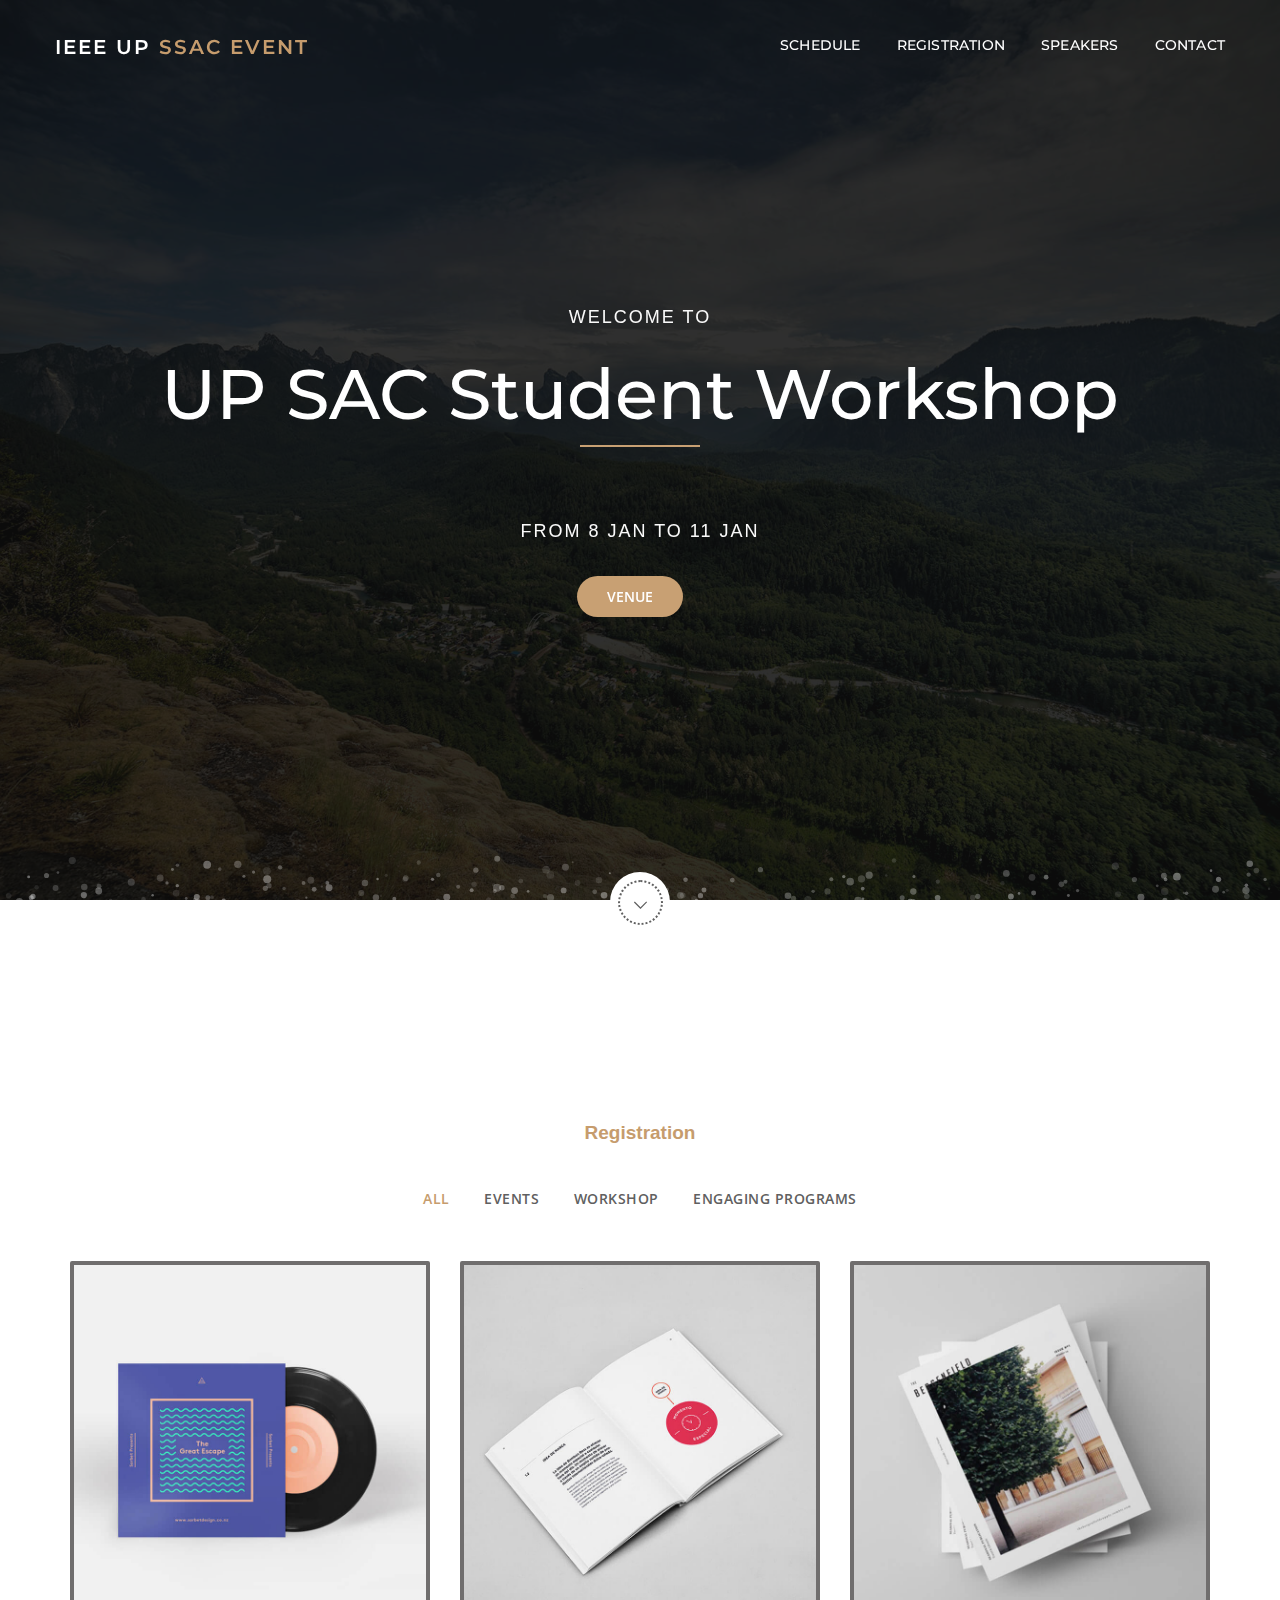
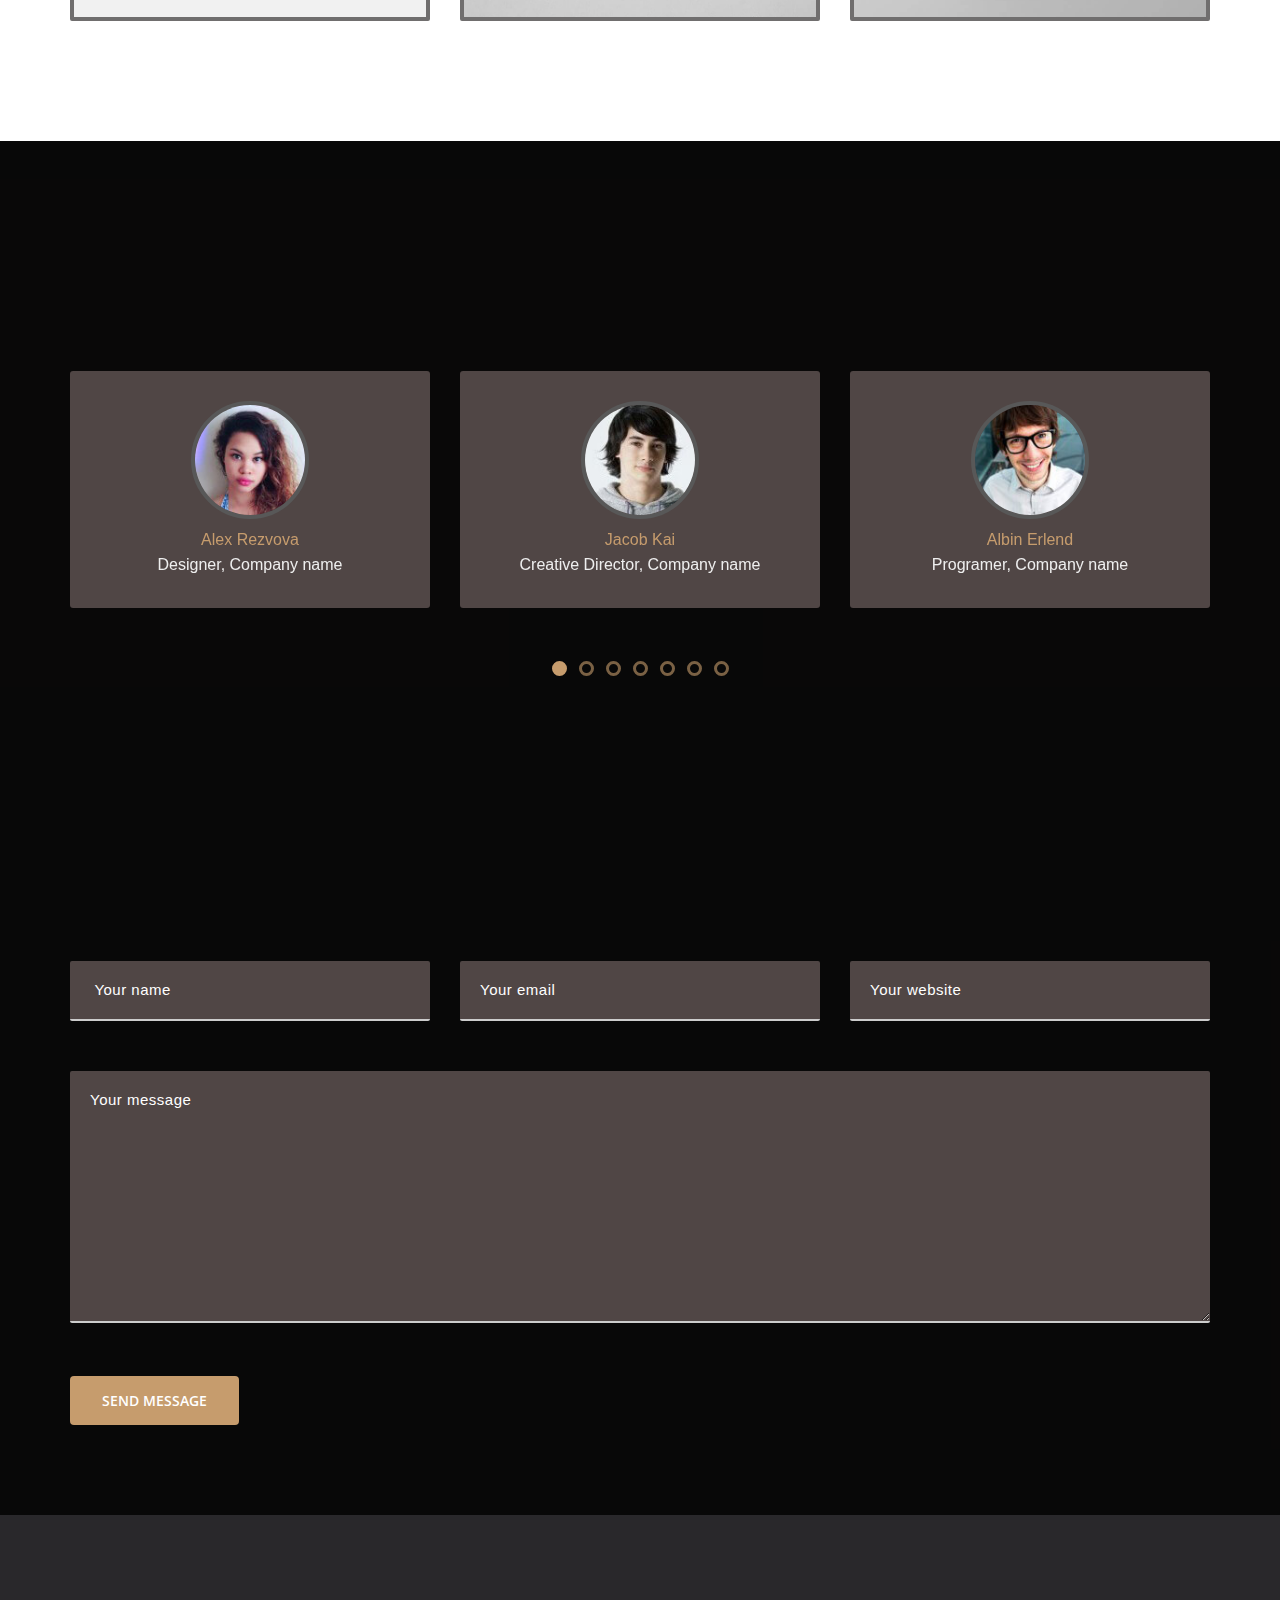
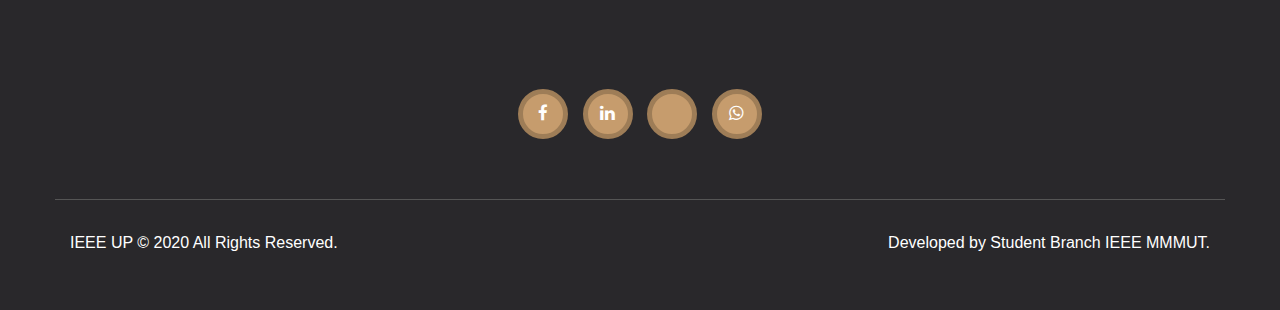
==== index.html @ c72077bc "finalizing" ====
<!DOCTYPE html>
<html lang="en" class="no-js">
<head>

	<title>IEEE-UP SSAC | MMMUT</title>
	<meta name="viewport" content="width=device-width, initial-scale=1, shrink-to-fit=no">
	<meta name="title" content="IEEE-SB">
	<meta name="description" content="The official website of IEEE UP Section SAC.">
	<meta name="keywords" content="ieeesb, ieee, mmmut, gorkahpur">
	<meta name="robots" content="index, follow">
	<meta http-equiv="Content-Type" content="text/html; charset=utf-8">
	<meta name="language" content="English">
	<meta name="revisit-after" content="1 days">
	<meta name="author" content="Sanskar Srivastava,Prakhar Saxena,Yash Kothari,Nimish Bhandari">
	<link rel="stylesheet" href="libs/bootstrap/css/bootstrap-grid.min.css">
	<!-- Icon fonts -->
	<link rel="stylesheet" href="libs/pe-icon-7-stroke/css/pe-icon-7-stroke.css">
	<link rel="stylesheet" href="libs/font-awesome-4.6.3/css/font-awesome.min.css">
	<link rel="stylesheet" href="libs/superfish-master/css/superfish.css">
	<link rel="stylesheet" href="libs/magnific-popup/magnific-popup.css">
	<link rel="stylesheet" href="libs/ytp-player/css/jquery.mb.YTPlayer.min.css">
	<link rel="stylesheet" href="libs/slick/slick.css">
	<link rel="stylesheet" href="libs/animate/animate.css">

	<!-- Google fonts -->
	<link href="https://fonts.googleapis.com/css?family=Montserrat:400,700%7COpen+Sans:400,600,700" rel="stylesheet">

	<!-- Main styles -->
	<link rel="stylesheet" href="css/main.css">
	<style>
		.socialite {
			padding-bottom: 0;
			-webkit-box-shadow:none ; 
			box-shadow:none; 
			z-index: 3;
		}
	</style>

</head>

<body class="dark">

<!-- Start Header -->
  <!-- Preloader -->

	<header  id="top-nav">
		<div class="container">
			<div class="row">
			<!-- Logo -->
			<a class="logo smooth-scroll" href="#top">IEEE UP<span> SSAC EVENT</span></a>
			<!-- Top navigation -->
				<nav class="top-menu">
					<ul class="sf-menu clearfix">
						<li><a target="_blank" href="https://sites.google.com/view/ieeeupsectionevent/schedule?authuser=0" class="smooth-scroll">Schedule</a></li>
						<li><a href="#works" class="smooth-scroll">Registration</a></li>
						<li><a target="_blank" href="https://sites.google.com/view/ieeeupsectionevent/speakers?authuser=0" class="smooth-scroll">Speakers</a></li>
					<li><a href="#contact" class="smooth-scroll">Contact</a></li>
					</ul>
				</nav>
				<!-- Toggle menu -->
				<a href="#" class="toggle-mnu">
					<span></span>
				</a>
				<!-- Mobile menu -->
				<div id="mobile-menu">
					<div class="inner-wrap">
						<nav>
							<ul class="nav_menu">
								<li><a target="_blank" href="https://sites.google.com/view/ieeeupsectionevent/schedule?authuser=0" class="smooth-scroll">Schedule</a></li>
						<li><a href="#works" class="smooth-scroll">Registration</a></li>
						<li><a target="_blank" href="https://sites.google.com/view/ieeeupsectionevent/speakers?authuser=0" class="smooth-scroll">Speakers</a></li>
						<li><a href="#contact" class="smooth-scroll">Contact</a></li>
							</ul>
						</nav>
					</div>
				</div><!-- end mobile menu -->
			</div>
		</div>
	</header>

<!-- Start Slider section	 -->

	<section class="slider" id="top">
	<!-- Start Slider container -->
		<div class="full-slider">

		<!-- Start Slide item -->
			<div class="slide vertical-align bg-mask-black" data-image="img/bgn1.jpg">
				<div class="container-slide center">
					<div class="container">
						<div class="row">
							<div class="col-md-12">
								<div class="content-slide">

									<div class="description">
										<p>Welcome to</p>
									</div>
									<!-- heading title -->
									<h1 class="heading-title-big ">
										UP SAC Student Workshop
									</h1>
									<!-- horizontal line -->
									<span class="horizontal-line"><span></span></span>

									<div class="btn-description tlt">
										 <ul class="texts hidden">
									        <li data-out-effect="fadeOut" data-out-shuffle="true">Experience Live Events,</li>
									        <li data-in-effect="fadeIn">Workshop</li>
									        <li data-in-effect="fadeIn">World Class Leader</li>
									    </ul>
									</div>
									<div class="description" id="from">
										<p>From 8 jan to 11 jan</p>
									</div>
										<div class="button-section">
											<a href="venue.html" class="btn btn-blue smooth-scroll">Venue</a>
											<!-- <a href="#works" class="btn btn-dark smooth-scroll">View works</a> -->
										</div>
								</div>
							</div>
						</div>
					</div>
				</div>
				<!-- Canvas -->
				<canvas id="particles" class="canvas-background"></canvas>
				<!-- Loader -->
				<div class="loader">
					<div class="loader_inner"></div>
				</div>
			</div>
		</div>
		<!-- Strat Control slider -->
		<div class="control-slider">
			<!-- Pagiation container -->
			<div class="dots-control" id="dots-control-full-slider"></div>
			<!-- Prev - Next -->
			<div class="prev-next">
				<div class="prev"><i class="pe-7s-angle-left"></i></div>
				<div class="next"><i class="pe-7s-angle-right"></i></div>
			</div>
		</div>
	</section>

<!-- Start socialite container -->

	<div class="socialite">
		<div class="container">
			<div class="row">

				<div class="container-socialite">
					<div class="icon-down toBottomFromTop">
						<a href="#about" class="smooth-scroll">
							<i class="pe-7s-angle-down"></i>
						</a>
					</div>
				</div>
			</div>
		</div>
	</div>
	
	<section class="portfolio" id="works">
		<div class="container">
			<div class="row">
				<div class="col-md-8 col-md-push-2">
					<div class="heading-title" id="about">
						<h2>A four-days summit of talks, activities, and workshops</h2>
						<h3><a href="https://docs.google.com/forms/d/e/1FAIpQLSePCZEQMdNHuDt3BvxjZ-6U3kL6BshGD_AKbcEb8TESigbRUw/viewform" style="text-decoration:none">Registration</a></h3>
					</div>
				</div>
			</div>

			<div class="row">
				<div class="controls-portfolio">
						<ul id="control-portfolio" class="text-center">
							<li id="liact"  class="filter select-cat" data-filter="*">All</li>
							<li class="filter" data-filter=".category-2">Events</li>
							<li class="filter" data-filter=".category-3">Workshop</li>
							<li class="filter" data-filter=".category-1">Engaging Programs</li>
						</ul>
					</div>
					<div id="portfolio">
					<!-- Start Block item -->
						<div class="col-md-4 col-lg-4 col-sm-4 col-xs-6 mix category-1">
							<a href="img/work-1.jpg" class="link-portfolio">
								<div class="item-portfolio">
									<div class="preview-container">
										<div class="button-preview icon-circle">
											<span class="preview"><i class="pe-7s-search"></i></span>
										</div>
									</div>
									<img src="img/work-1.jpg" alt="screnshot">
								</div>
							</a>
						</div>

					<!-- Block item -->

						<div class="col-md-4 col-lg-4 col-sm-4 col-xs-6 mix category-2">
							<a href="img/work-2.jpg" class="link-portfolio">
								<div class="item-portfolio">
									<div class="preview-container">
										<div class="button-preview icon-circle">
											<span class="preview"><i class="pe-7s-search"></i></span>
										</div>
									</div>
									<img src="img/work-2.jpg" alt="screnshot">
								</div>
							</a>
						</div>
					<!-- Block item -->

						<div class="col-md-4 col-lg-4 col-sm-4 col-xs-6 mix category-3">
							<a href="img/work-5.jpg" class="link-portfolio">
								<div class="item-portfolio">
									<div class="preview-container">
										<div class="button-preview icon-circle">
											<span class="preview"><i class="pe-7s-search"></i></span>
										</div>
									</div>
									<img src="img/work-5.jpg" alt="screnshot">
								</div>
							</a>
						</div>
					<!-- End Block item -->
					</div><!-- Edn div screenshot`s -->
					<!-- End Control slider -->
			</div>
		</div>
	</section>

<!-- Start Testimonials Section -->

	<section class="testimonials bg-mask-black bg-image" data-image="img/bg2.jpg" id="testimonials">
		<div class="container">
			<div class="row">
				<div class="col-md-8 col-md-push-2">
					<div class="heading-title">
						<h2>Speakers</h2>
					</div>
				</div>
			</div>
			<div class="row">
				<div class="container-carousel">
					<div class="testimonials-items">
					<!-- Start Block item -->
						<div class="col-md-4">
							<div class="item-testimonials">
								<img src="img/ava.jpg" alt="photo">

								<span>Alex Rezvova</span>
								<span>Designer, Company name</span>
							</div>
						</div>

					<!-- Block item -->
						<div class="col-md-4">
							<div class="item-testimonials">
								<img src="img/ava2.jpg" alt="photo">

								<span>Jacob Kai</span>
								<span>Creative Director, Company name</span>
							</div>
						</div>
					<!-- Block item -->
						<div class="col-md-4">
							<div class="item-testimonials">
								<img src="img/ava3.jpg" alt="photo">

								<span>Albin Erlend</span>
								<span>Programer, Company name</span>
							</div>
						</div>
					<!-- Block item -->
						<div class="col-md-4">
							<div class="item-testimonials">
								<img src="img/ava4.jpg" alt="photo">

								<span>Alex Rezvova</span>
								<span>Designer, Company name</span>
							</div>
						</div>
					<!-- Block item -->
						<div class="col-md-4">
							<div class="item-testimonials">
								<img src="img/ava5.jpg" alt="photo">

								<span>Jacob Kai</span>
								<span>Creative Director, Company name</span>
							</div>
						</div>
						<div class="col-md-4">
							<div class="item-testimonials">
								<img src="img/ava5.jpg" alt="photo">

								<span>Jacob Kai</span>
								<span>Creative Director, Company name</span>
							</div>
						</div>
						<div class="col-md-4">
							<div class="item-testimonials">
								<img src="img/ava5.jpg" alt="photo">

								<span>Jacob Kai</span>
								<span>Creative Director, Company name</span>
							</div>
						</div>

					<!-- End Block item -->
					</div>
					<!-- Strat Control carousel -->
					<div class="prev-next-block" id="control-testimonials">
						<div class="prev"><i class="pe-7s-angle-left"></i></div>
						<div class="next"><i class="pe-7s-angle-right"></i></div>
					</div>
					<!-- End Control carousel -->
				</div>
				<!-- Dots control carousel -->
				<div class="dots-screenshot" id="dots-control-testimonials"></div>
			</div>
		</div>
	</section>

<!-- Start Contact Form Section -->

	<section class="form-contact bg-mask-black bg-image" data-image="img/bg2.jpg" id="contact" style="padding-top: 0;">
		<div class="container">
			<div class="row">
				<div class="col-md-8 col-md-push-2">
					<div class="heading-title">

						<h2>Contact Us</h2>
						<p>Write to me a message</p>
					</div>
				</div>
			</div>
			<div class="row">
				<div class="contact-form">
					<form id="contact-form" class="contact-form">
					<!-- Input name -->
						<div class="col-md-4">
							<p>
								<input type="text" required="" name="name" class="form-control" placeholder=" Your name">
							</p>
						</div>
					<!-- Input email -->
						<div class="col-md-4">
							<p class="contact-form-email">
								<input type="email" required="" name="email" class="form-control" placeholder="Your email">
							</p>
						</div>
					<!-- Input website -->
						<div class="col-md-4">
							<p class="contact-form-email">
								<input type="text" name="website" class="form-control" placeholder="Your website">
							</p>
						</div>
					<!-- textarea -->
						<div class="col-md-12">
							<p class="contact-form-message">
								<textarea rows="9" required="" name="message" class="form-control" placeholder="Your message"></textarea>
							</p>
							<p id="success" class="hidden notify">Your message has been send</p>
							<p id="error" class="hidden notify">Error sending message</p>
							<p class="contact-form-submit">
								<input type="submit" value="Send message" class="btn btn-blue btn-form">
							</p>
						</div>
					</form>
				</div><!-- end contact section -->
			</div>
		</div>
	</section>

<!-- Start footer -->

	<footer>
		<div class="container">
			<div class="row">
				<div class="col-md-12">
					<div class="heading-title">
						<h2><span>IEEE UP<span>SSAC EVENT</span></span></h2>
					</div>
					<div class="social-inons">
						<ul>
							<li class="icon-circle" ><a href="https://www.facebook.com/IEEEUP92/"><i class="fa fa-facebook" aria-hidden="true"></i></a></li>
							<li class="icon-circle" ><a href="https://www.linkedin.com/company/ieee-up"><i class="fa fa-linkedin" aria-hidden="true"></i></a></li>
							<li class="icon-circle" ><a href="https://t.me/joinchat/Pd46rBXD78411otqrmm7wQ"><i class="fa fa-telegram"></i></li>
							<li class="icon-circle" ><a href="https://chat.whatsapp.com/IeaDWiVbuWCKCc7p0wIPXA"><i class="fa fa-whatsapp" aria-hidden="true"></i></a></li>
						</ul>
					</div>
				</div>
			</div>
			<div class="row">
				<div class="bottom-footer white-color">
					<div class="col-md-6">
						<div class="footer-copyright">
							<p>IEEE UP &copy; 2020 All Rights Reserved.</p>
						</div>
					</div>
					<div class="col-md-6">
					<!-- Bottom nav -->

						<div class="footer-menu">
							<div class="text-right">
								Developed by Student Branch IEEE MMMUT.
							</div>
						</div>
					<!-- End Bottom nav -->
					</div>
				</div>
			</div>
		</div>
	</footer>

	<!-- Scroll to top -->
	<div class="top icon-down toTopFromBottom">
        <a href="#top" class="smooth-scroll"><i class="pe-7s-angle-up"></i></a>
    </div>

	<!-- LIBS -->
	<script src="libs/jquery/jquery-1.12.0.min.js"></script>
	<script src="js/libs.js" ></script>

	<!-- Use scripts -->
	<script src="js/common.js"></script>

</body>
</html>
---- libs/pe-icon-7-stroke/css/pe-icon-7-stroke.css ----
@font-face {
	font-family: 'Pe-icon-7-stroke';
	src:url('../fonts/Pe-icon-7-strokebb1d.eot?d7yf1v');
	src:url('../fonts/Pe-icon-7-stroked41d.eot?#iefixd7yf1v') format('embedded-opentype'),
		url('../fonts/Pe-icon-7-strokebb1d.woff?d7yf1v') format('woff'),
		url('../fonts/Pe-icon-7-strokebb1d.ttf?d7yf1v') format('truetype'),
		url('../fonts/Pe-icon-7-strokebb1d.svg?d7yf1v#Pe-icon-7-stroke') format('svg');
	font-weight: normal;
	font-style: normal;
}

[class^="pe-7s-"], [class*=" pe-7s-"] {
	display: inline-block;
	font-family: 'Pe-icon-7-stroke';
	speak: none;
	font-style: normal;
	font-weight: normal;
	font-variant: normal;
	text-transform: none;
	line-height: 1;

	/* Better Font Rendering =========== */
	-webkit-font-smoothing: antialiased;
	-moz-osx-font-smoothing: grayscale;
}

.pe-7s-album:before {
	content: "\e6aa";
}
.pe-7s-arc:before {
	content: "\e6ab";
}
.pe-7s-back-2:before {
	content: "\e6ac";
}
.pe-7s-bandaid:before {
	content: "\e6ad";
}
.pe-7s-car:before {
	content: "\e6ae";
}
.pe-7s-diamond:before {
	content: "\e6af";
}
.pe-7s-door-lock:before {
	content: "\e6b0";
}
.pe-7s-eyedropper:before {
	content: "\e6b1";
}
.pe-7s-female:before {
	content: "\e6b2";
}
.pe-7s-gym:before {
	content: "\e6b3";
}
.pe-7s-hammer:before {
	content: "\e6b4";
}
.pe-7s-headphones:before {
	content: "\e6b5";
}
.pe-7s-helm:before {
	content: "\e6b6";
}
.pe-7s-hourglass:before {
	content: "\e6b7";
}
.pe-7s-leaf:before {
	content: "\e6b8";
}
.pe-7s-magic-wand:before {
	content: "\e6b9";
}
.pe-7s-male:before {
	content: "\e6ba";
}
.pe-7s-map-2:before {
	content: "\e6bb";
}
.pe-7s-next-2:before {
	content: "\e6bc";
}
.pe-7s-paint-bucket:before {
	content: "\e6bd";
}
.pe-7s-pendrive:before {
	content: "\e6be";
}
.pe-7s-photo:before {
	content: "\e6bf";
}
.pe-7s-piggy:before {
	content: "\e6c0";
}
.pe-7s-plugin:before {
	content: "\e6c1";
}
.pe-7s-refresh-2:before {
	content: "\e6c2";
}
.pe-7s-rocket:before {
	content: "\e6c3";
}
.pe-7s-settings:before {
	content: "\e6c4";
}
.pe-7s-shield:before {
	content: "\e6c5";
}
.pe-7s-smile:before {
	content: "\e6c6";
}
.pe-7s-usb:before {
	content: "\e6c7";
}
.pe-7s-vector:before {
	content: "\e6c8";
}
.pe-7s-wine:before {
	content: "\e6c9";
}
.pe-7s-cloud-upload:before {
	content: "\e68a";
}
.pe-7s-cash:before {
	content: "\e68c";
}
.pe-7s-close:before {
	content: "\e680";
}
.pe-7s-bluetooth:before {
	content: "\e68d";
}
.pe-7s-cloud-download:before {
	content: "\e68b";
}
.pe-7s-way:before {
	content: "\e68e";
}
.pe-7s-close-circle:before {
	content: "\e681";
}
.pe-7s-id:before {
	content: "\e68f";
}
.pe-7s-angle-up:before {
	content: "\e682";
}
.pe-7s-wristwatch:before {
	content: "\e690";
}
.pe-7s-angle-up-circle:before {
	content: "\e683";
}
.pe-7s-world:before {
	content: "\e691";
}
.pe-7s-angle-right:before {
	content: "\e684";
}
.pe-7s-volume:before {
	content: "\e692";
}
.pe-7s-angle-right-circle:before {
	content: "\e685";
}
.pe-7s-users:before {
	content: "\e693";
}
.pe-7s-angle-left:before {
	content: "\e686";
}
.pe-7s-user-female:before {
	content: "\e694";
}
.pe-7s-angle-left-circle:before {
	content: "\e687";
}
.pe-7s-up-arrow:before {
	content: "\e695";
}
.pe-7s-angle-down:before {
	content: "\e688";
}
.pe-7s-switch:before {
	content: "\e696";
}
.pe-7s-angle-down-circle:before {
	content: "\e689";
}
.pe-7s-scissors:before {
	content: "\e697";
}
.pe-7s-wallet:before {
	content: "\e600";
}
.pe-7s-safe:before {
	content: "\e698";
}
.pe-7s-volume2:before {
	content: "\e601";
}
.pe-7s-volume1:before {
	content: "\e602";
}
.pe-7s-voicemail:before {
	content: "\e603";
}
.pe-7s-video:before {
	content: "\e604";
}
.pe-7s-user:before {
	content: "\e605";
}
.pe-7s-upload:before {
	content: "\e606";
}
.pe-7s-unlock:before {
	content: "\e607";
}
.pe-7s-umbrella:before {
	content: "\e608";
}
.pe-7s-trash:before {
	content: "\e609";
}
.pe-7s-tools:before {
	content: "\e60a";
}
.pe-7s-timer:before {
	content: "\e60b";
}
.pe-7s-ticket:before {
	content: "\e60c";
}
.pe-7s-target:before {
	content: "\e60d";
}
.pe-7s-sun:before {
	content: "\e60e";
}
.pe-7s-study:before {
	content: "\e60f";
}
.pe-7s-stopwatch:before {
	content: "\e610";
}
.pe-7s-star:before {
	content: "\e611";
}
.pe-7s-speaker:before {
	content: "\e612";
}
.pe-7s-signal:before {
	content: "\e613";
}
.pe-7s-shuffle:before {
	content: "\e614";
}
.pe-7s-shopbag:before {
	content: "\e615";
}
.pe-7s-share:before {
	content: "\e616";
}
.pe-7s-server:before {
	content: "\e617";
}
.pe-7s-search:before {
	content: "\e618";
}
.pe-7s-film:before {
	content: "\e6a5";
}
.pe-7s-science:before {
	content: "\e619";
}
.pe-7s-disk:before {
	content: "\e6a6";
}
.pe-7s-ribbon:before {
	content: "\e61a";
}
.pe-7s-repeat:before {
	content: "\e61b";
}
.pe-7s-refresh:before {
	content: "\e61c";
}
.pe-7s-add-user:before {
	content: "\e6a9";
}
.pe-7s-refresh-cloud:before {
	content: "\e61d";
}
.pe-7s-paperclip:before {
	content: "\e69c";
}
.pe-7s-radio:before {
	content: "\e61e";
}
.pe-7s-note2:before {
	content: "\e69d";
}
.pe-7s-print:before {
	content: "\e61f";
}
.pe-7s-network:before {
	content: "\e69e";
}
.pe-7s-prev:before {
	content: "\e620";
}
.pe-7s-mute:before {
	content: "\e69f";
}
.pe-7s-power:before {
	content: "\e621";
}
.pe-7s-medal:before {
	content: "\e6a0";
}
.pe-7s-portfolio:before {
	content: "\e622";
}
.pe-7s-like2:before {
	content: "\e6a1";
}
.pe-7s-plus:before {
	content: "\e623";
}
.pe-7s-left-arrow:before {
	content: "\e6a2";
}
.pe-7s-play:before {
	content: "\e624";
}
.pe-7s-key:before {
	content: "\e6a3";
}
.pe-7s-plane:before {
	content: "\e625";
}
.pe-7s-joy:before {
	content: "\e6a4";
}
.pe-7s-photo-gallery:before {
	content: "\e626";
}
.pe-7s-pin:before {
	content: "\e69b";
}
.pe-7s-phone:before {
	content: "\e627";
}
.pe-7s-plug:before {
	content: "\e69a";
}
.pe-7s-pen:before {
	content: "\e628";
}
.pe-7s-right-arrow:before {
	content: "\e699";
}
.pe-7s-paper-plane:before {
	content: "\e629";
}
.pe-7s-delete-user:before {
	content: "\e6a7";
}
.pe-7s-paint:before {
	content: "\e62a";
}
.pe-7s-bottom-arrow:before {
	content: "\e6a8";
}
.pe-7s-notebook:before {
	content: "\e62b";
}
.pe-7s-note:before {
	content: "\e62c";
}
.pe-7s-next:before {
	content: "\e62d";
}
.pe-7s-news-paper:before {
	content: "\e62e";
}
.pe-7s-musiclist:before {
	content: "\e62f";
}
.pe-7s-music:before {
	content: "\e630";
}
.pe-7s-mouse:before {
	content: "\e631";
}
.pe-7s-more:before {
	content: "\e632";
}
.pe-7s-moon:before {
	content: "\e633";
}
.pe-7s-monitor:before {
	content: "\e634";
}
.pe-7s-micro:before {
	content: "\e635";
}
.pe-7s-menu:before {
	content: "\e636";
}
.pe-7s-map:before {
	content: "\e637";
}
.pe-7s-map-marker:before {
	content: "\e638";
}
.pe-7s-mail:before {
	content: "\e639";
}
.pe-7s-mail-open:before {
	content: "\e63a";
}
.pe-7s-mail-open-file:before {
	content: "\e63b";
}
.pe-7s-magnet:before {
	content: "\e63c";
}
.pe-7s-loop:before {
	content: "\e63d";
}
.pe-7s-look:before {
	content: "\e63e";
}
.pe-7s-lock:before {
	content: "\e63f";
}
.pe-7s-lintern:before {
	content: "\e640";
}
.pe-7s-link:before {
	content: "\e641";
}
.pe-7s-like:before {
	content: "\e642";
}
.pe-7s-light:before {
	content: "\e643";
}
.pe-7s-less:before {
	content: "\e644";
}
.pe-7s-keypad:before {
	content: "\e645";
}
.pe-7s-junk:before {
	content: "\e646";
}
.pe-7s-info:before {
	content: "\e647";
}
.pe-7s-home:before {
	content: "\e648";
}
.pe-7s-help2:before {
	content: "\e649";
}
.pe-7s-help1:before {
	content: "\e64a";
}
.pe-7s-graph3:before {
	content: "\e64b";
}
.pe-7s-graph2:before {
	content: "\e64c";
}
.pe-7s-graph1:before {
	content: "\e64d";
}
.pe-7s-graph:before {
	content: "\e64e";
}
.pe-7s-global:before {
	content: "\e64f";
}
.pe-7s-gleam:before {
	content: "\e650";
}
.pe-7s-glasses:before {
	content: "\e651";
}
.pe-7s-gift:before {
	content: "\e652";
}
.pe-7s-folder:before {
	content: "\e653";
}
.pe-7s-flag:before {
	content: "\e654";
}
.pe-7s-filter:before {
	content: "\e655";
}
.pe-7s-file:before {
	content: "\e656";
}
.pe-7s-expand1:before {
	content: "\e657";
}
.pe-7s-exapnd2:before {
	content: "\e658";
}
.pe-7s-edit:before {
	content: "\e659";
}
.pe-7s-drop:before {
	content: "\e65a";
}
.pe-7s-drawer:before {
	content: "\e65b";
}
.pe-7s-download:before {
	content: "\e65c";
}
.pe-7s-display2:before {
	content: "\e65d";
}
.pe-7s-display1:before {
	content: "\e65e";
}
.pe-7s-diskette:before {
	content: "\e65f";
}
.pe-7s-date:before {
	content: "\e660";
}
.pe-7s-cup:before {
	content: "\e661";
}
.pe-7s-culture:before {
	content: "\e662";
}
.pe-7s-crop:before {
	content: "\e663";
}
.pe-7s-credit:before {
	content: "\e664";
}
.pe-7s-copy-file:before {
	content: "\e665";
}
.pe-7s-config:before {
	content: "\e666";
}
.pe-7s-compass:before {
	content: "\e667";
}
.pe-7s-comment:before {
	content: "\e668";
}
.pe-7s-coffee:before {
	content: "\e669";
}
.pe-7s-cloud:before {
	content: "\e66a";
}
.pe-7s-clock:before {
	content: "\e66b";
}
.pe-7s-check:before {
	content: "\e66c";
}
.pe-7s-chat:before {
	content: "\e66d";
}
.pe-7s-cart:before {
	content: "\e66e";
}
.pe-7s-camera:before {
	content: "\e66f";
}
.pe-7s-call:before {
	content: "\e670";
}
.pe-7s-calculator:before {
	content: "\e671";
}
.pe-7s-browser:before {
	content: "\e672";
}
.pe-7s-box2:before {
	content: "\e673";
}
.pe-7s-box1:before {
	content: "\e674";
}
.pe-7s-bookmarks:before {
	content: "\e675";
}
.pe-7s-bicycle:before {
	content: "\e676";
}
.pe-7s-bell:before {
	content: "\e677";
}
.pe-7s-battery:before {
	content: "\e678";
}
.pe-7s-ball:before {
	content: "\e679";
}
.pe-7s-back:before {
	content: "\e67a";
}
.pe-7s-attention:before {
	content: "\e67b";
}
.pe-7s-anchor:before {
	content: "\e67c";
}
.pe-7s-albums:before {
	content: "\e67d";
}
.pe-7s-alarm:before {
	content: "\e67e";
}
.pe-7s-airplay:before {
	content: "\e67f";
}
---- libs/superfish-master/css/superfish.css ----
/*** ESSENTIAL STYLES ***/
.sf-menu, .sf-menu * {
	margin: 0;
	padding: 0;
	list-style: none;
}
.sf-menu li {
	position: relative;
}
.sf-menu ul {
	position: absolute;
	display: none;
	top: 100%;
	left: 0;
	z-index: 99;
}
.sf-menu > li {
	float: left;
}
.sf-menu li:hover > ul,
.sf-menu li.sfHover > ul {
	display: block;
}

.sf-menu a {
	display: block;
	position: relative;
}
.sf-menu ul ul {
	top: 0;
	left: 100%;
}


/*** DEMO SKIN ***/
.sf-menu {
	float: left;
	margin-bottom: 1em;
}
.sf-menu ul {
	box-shadow: 2px 2px 6px rgba(0,0,0,.2);
	min-width: 12em; /* allow long menu items to determine submenu width */
	*width: 12em; /* no auto sub width for IE7, see white-space comment below */
}
.sf-menu a {
	border-left: 1px solid #fff;
	border-top: 1px solid #dFeEFF; /* fallback colour must use full shorthand */
	border-top: 1px solid rgba(255,255,255,.5);
	padding: .75em 1em;
	text-decoration: none;
	zoom: 1; /* IE7 */
}
.sf-menu a {
	color: #13a;
}
.sf-menu li {
	background: #BDD2FF;
	white-space: nowrap; /* no need for Supersubs plugin */
	*white-space: normal; /* ...unless you support IE7 (let it wrap) */
	-webkit-transition: background .2s;
	transition: background .2s;
}
.sf-menu ul li {
	background: #AABDE6;
}
.sf-menu ul ul li {
	background: #9AAEDB;
}
.sf-menu li:hover,
.sf-menu li.sfHover {
	background: #CFDEFF;
	/* only transition out, not in */
	-webkit-transition: none;
	transition: none;
}

/*** arrows (for all except IE7) **/
.sf-arrows .sf-with-ul {
	padding-right: 2.5em;
	*padding-right: 1em; /* no CSS arrows for IE7 (lack pseudo-elements) */
}
/* styling for both css and generated arrows */
.sf-arrows .sf-with-ul:after {
	content: '';
	position: absolute;
	top: 50%;
	right: 1em;
	margin-top: -3px;
	height: 0;
	width: 0;
	/* order of following 3 rules important for fallbacks to work */
	border: 5px solid transparent;
	border-top-color: #dFeEFF; /* edit this to suit design (no rgba in IE8) */
	border-top-color: rgba(255,255,255,.5);
}
.sf-arrows > li > .sf-with-ul:focus:after,
.sf-arrows > li:hover > .sf-with-ul:after,
.sf-arrows > .sfHover > .sf-with-ul:after {
	border-top-color: white; /* IE8 fallback colour */
}
/* styling for right-facing arrows */
.sf-arrows ul .sf-with-ul:after {
	margin-top: -5px;
	margin-right: -3px;
	border-color: transparent;
	border-left-color: #dFeEFF; /* edit this to suit design (no rgba in IE8) */
	border-left-color: rgba(255,255,255,.5);
}
.sf-arrows ul li > .sf-with-ul:focus:after,
.sf-arrows ul li:hover > .sf-with-ul:after,
.sf-arrows ul .sfHover > .sf-with-ul:after {
	border-left-color: white;
}
---- css/main.css ----
/***********************************************************************************
 *	+ [Master Stylesheet]

 *	+ Reximost - Personal Portfolio HTML Template
 *	+ Autor: Brainiakthemes
 *	+ Version: 1.0
 *	+ Last change: 14.11.2018
 ***********************************************************************************/
/***********************************************************************************
 *	+ [Table of contents]
 *	+
 *	+ 1. Body
 *	+ 	2. Header / header
 *	+ 		2.1. Navigation / .top-menu
 *	+ 		2.2. Mobile navigation / .mobile-menu
 *	+ 	3. Slider / .slider
 *	+ 		3.1. Slide / .slide
 *	+ 		3.2. Control slider / .control-slider
 *	+ 			3.2.1. Pagination slider / .dots-control
 *	+ 			3.2.2. Prev/Next buttons / .prev-next
 *	+ 	2. Under slider / .socialite
 *	+ 	3. About / .describe
 *	+ 	4. Features / .features
 *	+ 	5. Portfolio / .portfolio
 *	+ 	6. Testimonials / .testimonials
 *	+ 	7. Contact informations / .contact-info
 *	+ 	8. Contact form / .form-contact
 *	+ 	9. Footer / footer
 *	+ 		9.1. Social inons / .social-inons
 *	+ 		9.2. Navigation / .footer-menu
 *	+ 	10. Icon to top / .top
 ***********************************************************************************/
/***********************************************************************************
 *	+ COLOR SCHEME:
	 *	+ Accent color: #c69c6d
	 *	+ Dark accent: #585858
 ***********************************************************************************/
html, body, div, span, applet, object, iframe,
h1, h2, h3, h4, h5, h6, p, blockquote, pre,
a, abbr, acronym, address, big, cite, code,
del, dfn, em, img, ins, kbd, q, s, samp,
small, strike, strong, sub, sup, tt, var,
b, u, i, center,
dl, dt, dd, ol, ul, li,
fieldset, form, label, legend,
table, caption, tbody, tfoot, thead, tr, th, td,
article, aside, canvas, details, embed,
figure, figcaption, footer, header, hgroup,
main, menu, nav, output, ruby, section, summary,
time, mark, audio, video {
  margin: 0;
  padding: 0;
  border: 0;
  font-size: 100%;
  font: inherit;
  vertical-align: baseline; }

/* HTML5 display-role reset for older browsers */
article, aside, details, figcaption, figure,
footer, header, hgroup, main, menu, nav, section {
  display: block; }

body {
  line-height: 1; }

ol, ul {
  list-style: none; }

blockquote, q {
  quotes: none; }
  blockquote:before, blockquote:after, q:before, q:after {
    content: '';
    content: none; }

table {
  border-collapse: collapse;
  border-spacing: 0; }

html .loader {
  background: none repeat scroll 0 0 #ffffff;
  bottom: 0;
  height: 100%;
  left: 0;
  position: fixed;
  right: 0;
  top: 0;
  width: 100%;
  z-index: 9999; }
  html .loader .loader_inner {
    background-image: url("../img/preloader.gif");
    background-size: cover;
    background-repeat: no-repeat;
    background-position: center center;
    background-color: #fff;
    height: 60px;
    width: 60px;
    margin-top: -30px;
    margin-left: -30px;
    left: 50%;
    top: 50%;
    position: absolute; }

body {
  font-size: 16px;
  min-width: 320px;
  line-height: 1.6;
  font-family: 'Roboto', sans-serif;
  overflow-x: hidden;
  -webkit-font-smoothing: antialiased;
  text-rendering: optimizeLegibility; }

h1, h2, h3, h4, h5, h6 {
  font-weight: 700;
  line-height: 1.3; }

h1 {
  font-size: 3.125rem; }

h2 {
  font-size: 1.5rem; }

h3 {
  font-size: 1.1875rem; }

h4 {
  font-size: 1.125rem; }

h5 {
  font-size: 1.0625rem; }

h6 {
  font-size: 1rem; }

a {
  outline: none !important;
  color: #c69c6d; }
  a:focus {
    color: #c69c6d; }
  a:hover {
    color: #b28c62; }

i {
  line-height: inherit !important; }

img {
  height: auto; }

strong {
  font-weight: 700; }
/*<-------------------------- START Components css code ---------------------------->*/
section {
  padding-top: 100px;
  padding-bottom: 90px;
  background-size: cover; }
  section p {
    margin-top: 20px; }

.btn {
  font-size: 0.875rem;
  -webkit-border-radius: 30px;
  border-radius: 30px;
  color: #fff;
  font-family: "Open Sans", sans-serif;
  padding: 10px 30px 10px 30px;
  display: inline-block;
  text-transform: uppercase;
  font-weight: 600;
  -webkit-transition: all ease .4s;
  transition: all ease .4s;
  line-height: 21px;
  border: none; }
  .btn:hover {
    color: #fff;
    text-decoration: none; }

.btn-form {
  padding: 14px 32px;
  -webkit-border-radius: 4px;
  border-radius: 4px; }

.btn-dark {
  background-color: #424242; }
  .btn-dark:hover {
    background-color: #c69c6d; }

.btn-blue {
  background-color: #c69c6d; }
  .btn-blue:hover {
    background-color: #b28c62; }

.button-section .btn:nth-child(2n+1) {
  margin-right: 20px; }

.notify {
  display: block;
  background-color: #775e41;
  color: #fff;
  text-align: center;
  padding: 3px; }

/*Start Heading title*/
.heading-title {
  text-align: center;
  margin-bottom: 79px; }
  .heading-title h2 {
    line-height: 1.875rem;
    font-weight: 600;
    letter-spacing: 1px;
    text-transform: uppercase;
    font-family: "Montserrat", sans-serif;
    color: #585858; }
    .heading-title h2:after {
      content: "";
      display: block;
      height: 2px;
      width: 60px;
      background-color: #c69c6d;
      margin: 0 auto;
      margin-top: 19px;
      margin-bottom: 18px; }
    .heading-title h2 span {
      font-size: 1.9375rem;
      color: #c69c6d;
      padding-left: 5px;
      padding-right: 5px; }
      .heading-title h2 span span {
        color: #c69c6d !important; }
  .heading-title p {
    font-size: 1.0625rem;
    font-weight: 400;
    color: #606060;
    letter-spacing: 0.3px; }

/*Start Custom dots Slick slider*/
.dots {
  display: block; }

.dots-control, .dots {
  margin: 0;
  padding: 0; }
  .dots-control li, .dots li {
    float: left;
    list-style: none;
    margin-right: 12px; }
    .dots-control li:last-child, .dots li:last-child {
      margin-right: 0; }
    .dots-control li button, .dots li button {
      font-size: 0px;
      padding: 0;
      height: 15px;
      width: 15px;
      -webkit-border-radius: 50%;
      border-radius: 50%;
      outline: none;
      border: 3px solid #c69c6d;
      display: block;
      background: none;
      opacity: 0.60; }
  .dots-control .slick-active button, .dots .slick-active button {
    opacity: 1;
    background-color: #c69c6d; }

/*Start PREV & NEXT CONTROL SLIDER*/
.prev-next-block {
  -webkit-transition: all ease .5s;
  transition: all ease .5s; }
  .prev-next-block .slick-arrow {
    color: #fff; }
  .prev-next-block .prev, .prev-next-block .next {
    height: 30px;
    position: absolute;
    top: 50%;
    font-size: 4.1875rem;
    color: #fff;
    opacity: 0.5;
    cursor: pointer;
    margin-top: -20px;
    -webkit-transition: all ease .6s;
    transition: all ease .6s; }
    .prev-next-block .prev:hover, .prev-next-block .next:hover {
      opacity: 1; }
    .prev-next-block .prev i, .prev-next-block .next i {
      vertical-align: top;
      line-height: 29px !important; }
  .prev-next-block .prev {
    left: -90px; }
  .prev-next-block .next {
    right: -90px; }

/*Icons*/
.section-class-item {
  padding-bottom: 71px;
  padding-top: 71px; }
  .section-class-item .icon-wrap {
    font-size: 2.8125rem;
    width: 63px;
    height: 63px;
    -webkit-border-radius: 15px;
    border-radius: 15px;
    text-align: center;
    color: #fff;
    background-color: #c69c6d;
    -webkit-box-shadow: 0px 0 10px #e9e9e9;
    box-shadow: 0px 0 10px #e9e9e9;
    display: block;
    -webkit-transition: all ease .5s;
    transition: all ease .5s;
    line-height: 63px; }
  .section-class-item:hover .icon-wrap {
    background-color: #c69c6d; }
  .section-class-item h3 {
    color: #555555;
    font-size: 1.0625rem;
    font-weight: 600;
    text-transform: uppercase; }
  .section-class-item p {
    font-size: 0.9375rem;
    color: #8c8c8c;
    margin-top: 5px; }

.items-right .item-icon {
  padding-left: 20px; }

.item-text,
.item-icon {
  display: table-cell;
  vertical-align: top; }
  .item-text .item-icon,
  .item-icon .item-icon {
    padding-right: 20px; }

/*Start Heding title big*/
.heading-title-big {
  color: #1d1c1c;
  font-size: 4.375rem;
  line-height: 4rem;
  font-weight: 500;
  font-family: "Montserrat", sans-serif;
  margin: 0; }

.horizontal-line {
  display: block;
  padding-top: 3px;
  padding-bottom: 12px; }
  .horizontal-line span {
    width: 120px;
    height: 2px;
    display: inline-block;
    text-align: center;
    background-color: #c69c6d; }

/*Start Toggle menu - button*/
.toggle-mnu {
  float: right;
  display: block;
  width: 28px;
  height: 28px;
  top: 7px;
  position: relative;
  cursor: pointer; }
  .toggle-mnu span:after, .toggle-mnu span:before {
    content: "";
    position: absolute;
    left: 0;
    top: 9px; }
  .toggle-mnu span:after {
    top: 18px; }
  .toggle-mnu span {
    position: relative;
    display: block; }
  .toggle-mnu span, .toggle-mnu span:after, .toggle-mnu span:before {
    width: 100%;
    height: 3px;
    background-color: #000;
    -webkit-transition: all 0.3s;
    transition: all 0.3s;
    -webkit-backface-visibility: hidden;
    backface-visibility: hidden;
    -webkit-border-radius: 2px;
    border-radius: 2px; }
  .toggle-mnu.on span {
    background-color: transparent; }
  .toggle-mnu.on span:before {
    background-color: #000;
    -webkit-transform: rotate(45deg) translate(-1px, 0px);
    -ms-transform: rotate(45deg) translate(-1px, 0px);
    transform: rotate(45deg) translate(-1px, 0px); }
  .toggle-mnu.on span:after {
    background-color: #000;
    -webkit-transform: rotate(-45deg) translate(6px, -7px);
    -ms-transform: rotate(-45deg) translate(6px, -7px);
    transform: rotate(-45deg) translate(6px, -7px); }

body:not(.header-fixed) .logo, .toggle-mnu {
  z-index: 1001; }

/*Start Mobile full screen menu*/
#mobile-menu {
  position: fixed;
  top: 0;
  left: 0;
  width: 100%;
  height: 100%;
  display: none;
  z-index: 444;
  background-color: #fff; }
  #mobile-menu > .inner-wrap {
    position: absolute;
    top: 50%;
    left: 0;
    width: 100%;
    max-height: 100%;
    overflow-y: auto;
    text-align: center;
    padding: 100px 0;
    -webkit-transform: translateY(-50%);
    -ms-transform: translateY(-50%);
    transform: translateY(-50%); }
    #mobile-menu > .inner-wrap > nav > .nav_menu {
      margin: 0;
      padding: 0 0 5px 0;
      list-style-type: none; }
      #mobile-menu > .inner-wrap > nav > .nav_menu ul {
        margin: 0;
        padding: 0 0 5px 0;
        list-style-type: none; }
  #mobile-menu .nav_menu li {
    opacity: 0;
    -webkit-transform: translateY(0);
    -ms-transform: translateY(0);
    transform: translateY(0);
    -webkit-transition: all 0.3s cubic-bezier(0.23, 1, 0.32, 1);
    transition: all 0.3s cubic-bezier(0.23, 1, 0.32, 1);
    -webkit-transition-delay: 0s;
    transition-delay: 0s; }
  #mobile-menu .nav_menu a {
    display: inline-block;
    padding: 8px 0;
    text-decoration: none;
    font-size: 32px;
    font-family: 'Open Sans', sans-serif;
    font-weight: 800;
    text-transform: uppercase;
    letter-spacing: 1px;
    color: #000;
    -webkit-transition: all ease 0.50s;
    transition: all ease 0.50s; }
    #mobile-menu .nav_menu a span {
      color: #c69c6d; }
    #mobile-menu .nav_menu a:hover {
      color: #c69c6d; }
  #mobile-menu .nav_menu .sub-menu {
    display: none; }
    #mobile-menu .nav_menu .sub-menu a {
      text-transform: capitalize;
      padding: 2px 0;
      font-size: 1.125rem;
      letter-spacing: 1px; }
  #mobile-menu .nav_menu li.menu-item-has-children > a::after {
    content: '\f107';
    font-family: 'FontAwesome';
    margin-left: 4px;
    position: relative;
    right: -5px; }
  #mobile-menu .nav_menu li.menu-item-has-children > a.sub-active {
    color: #c69c6d; }
    #mobile-menu .nav_menu li.menu-item-has-children > a.sub-active::after {
      content: '\f106'; }
  #mobile-menu li.current-menu-item > a, #mobile-menu li.current-page-item > a {
    color: #000; }

#mobile-menu.active .nav_menu li {
  opacity: 1;
  -webkit-transform: translateY(-1rem);
  -ms-transform: translateY(-1rem);
  transform: translateY(-1rem);
  -webkit-transition: all 1.5s cubic-bezier(0.23, 1, 0.32, 1);
  transition: all 1.5s cubic-bezier(0.23, 1, 0.32, 1); }
  #mobile-menu.active .nav_menu li:nth-of-type(1) {
    -webkit-transition-delay: .5s;
    transition-delay: .5s; }
  #mobile-menu.active .nav_menu li:nth-of-type(2) {
    -webkit-transition-delay: .6s;
    transition-delay: .6s; }
  #mobile-menu.active .nav_menu li:nth-of-type(3) {
    -webkit-transition-delay: .7s;
    transition-delay: .7s; }
  #mobile-menu.active .nav_menu li:nth-of-type(4) {
    -webkit-transition-delay: .8s;
    transition-delay: .8s; }
  #mobile-menu.active .nav_menu li:nth-of-type(5) {
    -webkit-transition-delay: .9s;
    transition-delay: .9s; }
  #mobile-menu.active .nav_menu li:nth-of-type(6) {
    -webkit-transition-delay: 1s;
    transition-delay: 1s; }
  #mobile-menu.active .nav_menu li:nth-of-type(7) {
    -webkit-transition-delay: 1.2s;
    transition-delay: 1.2s; }
  #mobile-menu.active .nav_menu li:nth-of-type(8) {
    -webkit-transition-delay: 1.3s;
    transition-delay: 1.3s; }
  #mobile-menu.active .nav_menu li:nth-of-type(9) {
    -webkit-transition-delay: 1.4s;
    transition-delay: 1.4s; }
  #mobile-menu.active .nav_menu li:nth-of-type(10) {
    -webkit-transition-delay: 1.5s;
    transition-delay: 1.5s; }

/*Start Custom superfish top menu*/
.sf-menu {
  margin-bottom: 0; }
  .sf-menu a {
    padding: 0;
    padding: 0 18px;
    border: none;
    color: #606060;
    text-decoration: none; }
  .sf-menu > li {
    font-family: "Montserrat", sans-serif;
    font-weight: 500;
    background-color: transparent;
    padding: 34px 0px 34px 0; }
    .sf-menu > li:last-child a {
      padding-right: 0; }
    .sf-menu > li:hover {
      background-color: transparent; }
    .sf-menu > li.sfHover {
      background: none; }
      .sf-menu > li.sfHover > a {
        color: #c69c6d; }
    .sf-menu > li > a {
      border-bottom: 0 solid transparent;
      -webkit-transition: all .5s ease;
      transition: all .5s ease;
      color: #1d1c1c;
      font-size: 14px;
      text-transform: uppercase;
      letter-spacing: 0.2px; }
      .sf-menu > li > a span {
        color: #c69c6d; }
      .sf-menu > li > a:hover {
        color: #c69c6d; }
      .sf-menu > li > a + * a {
        -webkit-transition: all .25s ease;
        transition: all .25s ease; }
        .sf-menu > li > a + * a:hover {
          color: #fff; }
  .sf-menu ul {
    -webkit-border-radius: 0 0 4px 4px;
    border-radius: 0 0 4px 4px;
    min-width: auto;
    -webkit-box-shadow: none;
    box-shadow: none;
    background-color: #fff; }
    .sf-menu ul li {
      background: none;
      border-bottom: 1px dashed rgba(0, 0, 0, 0.1); }
      .sf-menu ul li:last-child {
        -webkit-border-radius: 0px 0px 4px 4px;
        border-radius: 0px 0px 4px 4px; }
        .sf-menu ul li:last-child a {
          padding-bottom: 10px; }
      .sf-menu ul li:hover {
        background-color: #c69c6d; }
      .sf-menu ul li a {
        padding: 7.5px 25px 7.5px; }

.sf-arrows .sf-with-ul {
  padding: 0 25px 0 25px; }
  .sf-arrows .sf-with-ul a {
    outline: none;
    padding: 0; }
  .sf-arrows .sf-with-ul:after {
    border-top-color: #606060;
    -webkit-transition: all .25s ease;
    transition: all .25s ease;
    margin-top: 0px;
    right: 25px;
    margin-right: -22px; }

.sf-arrows li .sf-with-ul:focus:after, .sf-arrows li:hover > .sf-with-ul:after {
  border-top-color: #c69c6d; }

.sf-arrows .sfHover .sf-with-ul:after {
  border-top-color: #c69c6d; }

.sf-menu li .sfHover {
  background: rgba(0, 0, 0, 0.3); }

.is-sticky header {
  background-color: #fff;
  border-bottom: 1px solid #eee;
  -webkit-box-shadow: 2px 2px 50px #ddd;
  box-shadow: 2px 2px 50px #ddd; }
  .is-sticky header .logo {
    padding: 13px 0px 9px 0px;
    color: #c69c6d !important; }
  .is-sticky header .dark-logo {
    color: #000; }
  .is-sticky header .sf-menu a {
    color: #424e5c; }
  .is-sticky header .sf-menu > li {
    padding-top: 16px;
    padding-bottom: 16px; }
    .is-sticky header .sf-menu > li.sfHover {
      background: none; }
      .is-sticky header .sf-menu > li.sfHover > a {
        color: #c69c6d; }
    .is-sticky header .sf-menu > li > a {
      border-bottom: 0 solid transparent;
      -webkit-transition: all .5s ease;
      transition: all .5s ease;
      color: #424e5c; }
      .is-sticky header .sf-menu > li > a:hover {
        color: #c69c6d; }
  .is-sticky header .sf-menu ul {
    border-top: 2px solid #c69c6d;
    background-color: #fff; }
    .is-sticky header .sf-menu ul li {
      border-bottom: 1px dashed rgba(0, 0, 0, 0.1); }
      .is-sticky header .sf-menu ul li:last-child {
        border-bottom: none; }
      .is-sticky header .sf-menu ul li:hover {
        background-color: #e7edf3; }
        .is-sticky header .sf-menu ul li:hover a {
          color: #424e5c; }
  .is-sticky header .sf-arrows li > .sf-with-ul:after {
    border-top-color: #424e5c; }
  .is-sticky header .sf-arrows li .sf-with-ul:focus:after, .is-sticky header .sf-arrows li:hover > .sf-with-ul:after {
    border-top-color: #c69c6d; }
  .is-sticky header .sf-arrows .sfHover .sf-with-ul:after {
    border-top-color: #c69c6d; }

.is-sticky .toggle-mnu {
  top: 19px; }
  .is-sticky .toggle-mnu span, .is-sticky .toggle-mnu span:after, .is-sticky .toggle-mnu span:before {
    background-color: #424e5c; }
  .is-sticky .toggle-mnu.on span {
    background-color: transparent; }
  .is-sticky .toggle-mnu.on span:before {
    background-color: #000;
    -webkit-transform: rotate(45deg) translate(-1px, 0px);
    -ms-transform: rotate(45deg) translate(-1px, 0px);
    transform: rotate(45deg) translate(-1px, 0px); }
  .is-sticky .toggle-mnu.on span:after {
    background-color: #000;
    -webkit-transform: rotate(-45deg) translate(6px, -7px);
    -ms-transform: rotate(-45deg) translate(6px, -7px);
    transform: rotate(-45deg) translate(6px, -7px); }

/*Background mask*/
.bg-mask {
  position: relative; }
  .bg-mask:after {
    content: "";
    display: block;
    position: absolute;
    width: 100%;
    height: 100%;
    top: 0;
    right: 0;
    left: 0;
    background-color: rgba(66, 78, 92, 0.85);
    z-index: 1; }
  .bg-mask .container {
    position: relative;
    z-index: 3; }

.bg-mask-white {
  position: relative; }
  .bg-mask-white:after {
    content: "";
    display: block;
    position: absolute;
    width: 100%;
    height: 100%;
    top: 0;
    right: 0;
    left: 0;
    background-color: rgba(255, 255, 255, 0.85);
    z-index: 1; }
  .bg-mask-white .container {
    position: relative;
    z-index: 3; }

.bg-mask-white-30 {
  position: relative; }
  .bg-mask-white-30:after {
    content: "";
    display: block;
    position: absolute;
    width: 100%;
    height: 100%;
    top: 0;
    right: 0;
    left: 0;
    background-color: rgba(255, 255, 255, 0.1);
    z-index: 1; }
  .bg-mask-white-30 .container {
    position: relative;
    z-index: 3; }

.bg-mask-dark {
  position: relative; }
  .bg-mask-dark:after {
    content: "";
    display: block;
    position: absolute;
    width: 100%;
    height: 100%;
    top: 0;
    right: 0;
    left: 0;
    background-color: rgba(0, 0, 0, 0.85);
    z-index: 1; }
  .bg-mask-dark .container {
    position: relative;
    z-index: 3; }

.bg-mask-black {
  position: relative; }
  .bg-mask-black:after {
    content: "";
    display: block;
    position: absolute;
    width: 100%;
    height: 100%;
    top: 0;
    right: 0;
    left: 0;
    background-color: rgba(0, 0, 0, 0.85);
    z-index: 1; }
  .bg-mask-black .container {
    position: relative;
    z-index: 3; }

.bg-mask-black-30 {
  position: relative; }
  .bg-mask-black-30:after {
    content: "";
    display: block;
    position: absolute;
    width: 100%;
    height: 100%;
    top: 0;
    right: 0;
    left: 0;
    background-color: rgba(0, 0, 0, 0.4);
    z-index: 1; }
  .bg-mask-black-30 .container {
    position: relative;
    z-index: 3; }

.controls-portfolio ul {
  margin-bottom: 50px; }
  .controls-portfolio ul li {
    display: inline-block;
    font-size: 14px;
    font-family: "Open Sans", sans-serif;
    color: #606060;
    text-transform: uppercase;
    letter-spacing: 0.5px;
    font-weight: 600;
    margin-right: 30px;
    cursor: pointer; }
    .controls-portfolio ul li:last-child {
      margin-right: 0; }
  .controls-portfolio ul .active {
    color: #c69c6d; }

.slide-out {
  position: relative; }
  .slide-out .container-slide {
    z-index: 3;
    position: relative; }
  .slide-out .back-slider {
    position: absolute;
    top: 0;
    left: 0;
    width: 100%;
    margin: 0 auto;
    z-index: 0; }
    .slide-out .back-slider .slide {
      height: 100vh; }

/*Text with background block*/
.text-background {
  background-color: #f4f4f4;
  padding: 20px;
  border-left: 3px solid #c69c6d; }
  .text-background p {
    color: #5c5c5c; }

/*White color block*/
.white-color {
  color: #fff; }
  .white-color .heading-title h2, .white-color .heading-title p {
    color: #fff; }

/*Back to top link*/
.top {
  position: fixed;
  bottom: 20px;
  right: 20px;
  z-index: 10;
  display: none; }
  .top a {
    color: #fff !important;
    background-color: #c69c6d;
    display: block;
    text-align: center;
    width: 45px;
    height: 45px;
    line-height: 45px;
    -webkit-border-radius: 2px;
    border-radius: 2px;
    opacity: 0.7;
    -webkit-transition: all ease .6s;
    transition: all ease .6s; }
    .top a i {
      font-size: 25px;
      vertical-align: middle; }
    .top a:hover {
      opacity: 1;
      color: #fff; }

/*Page loader*/
.pace {
  pointer-events: none;
  -webkit-user-select: none;
  -moz-user-select: none;
  -ms-user-select: none;
  user-select: none; }

.pace-inactive {
  display: none; }

.pace .pace-progress {
  background: #c69c6d;
  position: fixed;
  z-index: 2000;
  top: 0;
  right: 100%;
  width: 100%;
  height: 2px; }

.pace .pace-progress-inner {
  display: block;
  position: absolute;
  right: 0px;
  width: 100px;
  height: 100%;
  -webkit-box-shadow: 0 0 10px #c69c6d, 0 0 5px #c69c6d;
  box-shadow: 0 0 10px #c69c6d, 0 0 5px #c69c6d;
  opacity: 1.0;
  -webkit-transform: rotate(3deg) translate(0px, -4px);
  -ms-transform: rotate(3deg) translate(0px, -4px);
  transform: rotate(3deg) translate(0px, -4px); }

.pace .pace-activity {
  display: block;
  position: fixed;
  z-index: 2000;
  top: 15px;
  right: 15px;
  width: 14px;
  height: 14px;
  border: solid 2px transparent;
  border-top-color: #c69c6d;
  border-left-color: #c69c6d;
  -webkit-border-radius: 10px;
  border-radius: 10px;
  -webkit-animation: pace-spinner 400ms linear infinite;
  animation: pace-spinner 400ms linear infinite; }

@-webkit-keyframes pace-spinner {
  0% {
    -webkit-transform: rotate(0deg);
    transform: rotate(0deg);
    transform: rotate(0deg); }
  100% {
    -webkit-transform: rotate(360deg);
    transform: rotate(360deg);
    transform: rotate(360deg); } }

@keyframes pace-spinner {
  0% {
    -webkit-transform: rotate(0deg);
    transform: rotate(0deg);
    transform: rotate(0deg); }
  100% {
    -webkit-transform: rotate(360deg);
    transform: rotate(360deg);
    transform: rotate(360deg); } }

/*Icon with text*/
.text-with-icon .section-class-item:hover .icon-wrap {
  background: none !important;
  color: #b28c62; }

.text-with-icon .item-icon .icon-wrap {
  width: 40px;
  height: 40px;
  font-size: 35px;
  line-height: 40px;
  background: none;
  color: #555;
  -webkit-box-shadow: none;
  box-shadow: none; }

.text-with-icon .item-text {
  padding-left: 20px;
  vertical-align: middle; }
  .text-with-icon .item-text p {
    color: #5c5c5c;
    margin-top: 0; }

.icon-circle-border {
  padding: 0; }
  .icon-circle-border .item-icon {
    vertical-align: middle; }
    .icon-circle-border .item-icon .icon-wrap {
      -webkit-border-radius: 50%;
      border-radius: 50%;
      font-size: 40px;
      -webkit-box-shadow: 1px 0 3px #f3f3f3;
      box-shadow: 1px 0 3px #f3f3f3;
      width: 85px;
      height: 85px;
      line-height: 75px;
      background-color: #fff;
      color: #c69c6d;
      margin-right: 30px;
      border: 5px solid #e0e6ec;
      -webkit-transition: all ease .5s;
      transition: all ease .5s; }
  .icon-circle-border:hover .icon-wrap {
    color: #fff !important;
    border-color: #c69c6d !important; }
  .icon-circle-border .icon-services:after {
    -webkit-border-radius: 50% !important;
    border-radius: 50% !important; }

/*Hero background*/
.hero-bg {
  -webkit-animation: hero-bg 90s linear infinite;
  animation: hero-bg 90s linear infinite; }

/*Social icons*/
.social-inons ul li {
  font-size: 17px;
  display: inline-block;
  border: 5px solid #9e7d57;
  -webkit-border-radius: 50%;
  border-radius: 50%;
  width: 50px;
  height: 50px;
  margin-right: 10px;
  background-color: #c69c6d; }
  .social-inons ul li:last-child {
    margin-right: 0; }
  .social-inons ul li:hover {
    background-color: #c69c6d; }
  .social-inons ul li a {
    color: #fff;
    display: block;
    line-height: 38px;
    text-align: center; }
    .social-inons ul li a i {
      vertical-align: middle; }

/*Contact form*/
.contact-form .btn-form {
  margin-top: 25px; }

.contact-form input[type=text], .contact-form input[type=email] {
  margin-bottom: 30px; }

input[type=text], input[type=email], textarea {
  background: #fff;
  border: none;
  -webkit-border-radius: 2px;
  border-radius: 2px;
  border-bottom: 2px solid #ccc;
  color: #606060;
  padding: 17px 20px;
  width: 100%;
  font-size: 0.9375rem;
  -webkit-transition: all ease .6s;
  transition: all ease .6s;
  letter-spacing: 0.5px; }
  input[type=text]::-webkit-input-placeholder, input[type=email]::-webkit-input-placeholder, textarea::-webkit-input-placeholder {
    color: #585858; }
  input[type=text]::-moz-placeholder, input[type=email]::-moz-placeholder, textarea::-moz-placeholder {
    color: #585858; }
  input[type=text]:-moz-placeholder, input[type=email]:-moz-placeholder, textarea:-moz-placeholder {
    color: #585858; }
  input[type=text]:-ms-input-placeholder, input[type=email]:-ms-input-placeholder, textarea:-ms-input-placeholder {
    color: #585858; }
  input[type=text]:hover, input[type=email]:hover, textarea:hover {
    border-color: #c69c6d; }
  input[type=text]:focus, input[type=email]:focus, textarea:focus {
    border-color: #c69c6d; }

/*Canvas background*/
.canvas-background {
  position: absolute;
  width: 100%;
  height: 100%;
  top: 0;
  left: 0;
  z-index: 2; }

/*Avatar*/
.avatar-90 {
  width: 90px; }

.avatar-80 {
  width: 80px; }

/*White form*/
.white-form input[type="email"], .white-form input[type="text"], .white-form textarea {
  background-color: #e7edf3;
  color: #555; }

.white-form ::-webkit-input-placeholder {
  color: #5c5757; }

.white-form input:focus, .white-form input:active, .white-form textarea:focus, .white-form textarea:active {
  border-color: #c69c6d !important; }

/*<-------------------------- END Components css code ---------------------------->*/
/*==========   Start Header section  ==========*/
header {
  position: absolute;
  margin: 0 auto;
  top: 0;
  right: 0;
  left: 0;
  z-index: 40;
  -webkit-transition: all ease .6s;
  transition: all ease .6s; }
  header .logo {
    text-decoration: none;
    font-family: "Montserrat", sans-serif;
    display: inline-block;
    padding: 31px 0px 31px 0px;
    font-size: 1.25rem;
    color: #1d1c1c;
    text-transform: uppercase;
    font-weight: 600;
    letter-spacing: 2px;
    position: relative;
    -webkit-transition: all ease .6s;
    transition: all ease .6s; }
    header .logo:hover {
      color: #c69c6d; }
    header .logo span {
      color: #c69c6d; }
  header .top-menu {
    float: right;
    position: relative; }
  header .dark-logo {
    color: #000 !important; }

/*==========   Start Slider section  ==========*/
.slider {
  padding: 0;
  position: relative;
  height: 100%;
  margin: 0; }
  .slider .canvas-slide .container-slide {
    position: relative;
    z-index: 3; }
  .slider .container-slide {
    padding-top: 215px;
    padding-bottom: 180px; }
  .slider .iphone {
    position: relative; }
  .slider .opacity-none {
    opacity: 0; }
  .slider .buttons-download {
    margin-top: 65px; }
  .slider .hero-background-slider .slide, .slider .fixed-image .slide {
    background-color: rgba(66, 78, 92, 0); }
  .slider .hero-background-slider:before, .slider .fixed-image:before {
    content: '';
    display: block;
    position: absolute;
    left: 0;
    top: 0;
    bottom: 0;
    height: 100%;
    width: 100%;
    background: url("../img/dots.html");
    z-index: 0; }
  .slider .bg-image:before {
    content: "";
    width: 100%;
    height: 100%;
    display: block;
    background-color: #000;
    opacity: 0.67;
    position: absolute;
    top: 0; }
  .slider .slick-dotted.slick-slider {
    margin-bottom: 0; }
  .slider .control-slider {
    position: absolute;
    bottom: 0;
    right: 0;
    display: block; }
    .slider .control-slider .prev-next {
      float: right;
      display: block; }
      .slider .control-slider .prev-next .prev, .slider .control-slider .prev-next .next {
        width: 60px;
        height: 60px;
        background-color: #c69c6d;
        color: #fff;
        opacity: 0.20;
        text-align: center;
        cursor: pointer;
        font-size: 3.125rem;
        float: left;
        -webkit-transition: all 0.25s ease;
        transition: all 0.25s ease;
        line-height: 60px;
        vertical-align: middle; }
        .slider .control-slider .prev-next .prev:hover, .slider .control-slider .prev-next .next:hover {
          background-color: #c69c6d;
          opacity: 1; }
        .slider .control-slider .prev-next .prev i, .slider .control-slider .prev-next .next i {
          line-height: inherit; }
        .slider .control-slider .prev-next .prev.prev, .slider .control-slider .prev-next .next.prev {
          margin-right: 1px; }
    .slider .control-slider .dots-control {
      float: left;
      margin-right: 50px;
      padding-top: 19.5px; }
  .slider .hero-bg {
    -webkit-animation: hero-bg 90s linear infinite;
    animation: hero-bg 90s linear infinite; }
  .slider .slide {
    background-color: #424e5c;
    background-size: cover;
    background-repeat: no-repeat;
    background-position: 50% 0;
    outline: none; }
    .slider .slide .right {
      text-align: right; }
    .slider .slide .left .iphone img {
      float: right; }
    .slider .slide .left .buttons-download {
      text-align: left; }
    .slider .slide .center {
      text-align: center; }
      .slider .slide .center .buttons-download {
        text-align: center; }
  .slider .icon-play {
    margin-top: 50px; }
  #from {
    margin-top: 50px; }
  .slider .description {
    margin-bottom: 30px;
    font-size: 23px; }

.full-slider, .slide-out {
  background-size: cover; }
  .full-slider .vertical-align, .slide-out .vertical-align {
    min-height: inherit !important;
    height: 100vh !important;
    width: 100%;
    display: table; }
    .full-slider .vertical-align .content-mill, .slide-out .vertical-align .content-mill {
      padding-top: 0;
      padding-bottom: 0; }
    .full-slider .vertical-align .container-slide, .slide-out .vertical-align .container-slide {
      padding-top: 0;
      padding-bottom: 0;
      display: table-cell;
      vertical-align: middle; }

.content-slide .btn-description {
  margin-top: 10px;
  margin-bottom: 0;
  color: #606060;
  font-size: 20px;
  font-weight: 500;
  text-transform: uppercase;
  letter-spacing: 1.5px; }

.content-slide .description {
  text-transform: uppercase;
  font-size: 18px; }
  .content-slide .description p {
    font-size: 1.125rem;
    color: #606060;
    text-transform: uppercase;
    font-weight: 400;
    letter-spacing: 2px; }

/*==========   Start Socialite section  ==========*/
.socialite {
  padding-top: 22px;
  padding-bottom: 22px;
  position: relative;
  background-color: #fff;
  -webkit-box-shadow: #a2a2a2 1px 0 10px;
  box-shadow: #a2a2a2 1px 0 10px;
  z-index: 3; }
  .socialite .item {
    padding-top: 3px;
    height: 30px;
    text-align: center; }
    .socialite .item:nth-child(2) {
      border-right: 1px solid #d7d1d8; }
    .socialite .item:nth-child(5) {
      border-left: 1px solid #d7d1d8; }
    .socialite .item img {
      width: 110px; }
  .socialite .container-socialite {
    position: absolute;
    margin: 0 auto;
    right: 0;
    left: 0; }
    .socialite .container-socialite .icon-down {
      width: 60px;
      height: 60px;
      background-color: #fff;
      -webkit-border-radius: 50%;
      border-radius: 50%;
      margin: 0 auto;
      position: relative;
      top: -50px; }
      .socialite .container-socialite .icon-down a {
        width: 45px;
        height: 45px;
        display: block;
        color: #606060;
        border: dotted 2px #606060;
        font-size: 35px;
        -webkit-border-radius: 50%;
        border-radius: 50%;
        margin: 0 auto;
        position: relative;
        top: 7.5px;
        text-align: center;
        line-height: 45px; }

/*==========   Start Our Features section  ==========*/
.features {
  background-color: #fafafa; }
  .features .icon-container {
    -webkit-border-radius: 50%;
    border-radius: 50%;
    border: 3px solid rgba(66, 66, 66, 0.47);
    height: 195px;
    width: 195px;
    text-align: center;
    margin: 0 auto;
    margin-bottom: 43px;
    -webkit-transition: all .26s ease;
    transition: all .26s ease; }
    .features .icon-container:after {
      content: "";
      display: block;
      width: 70px;
      height: 1px;
      border-top: 2px dashed #ccc;
      position: absolute;
      right: -37px;
      top: 28%; }
    .features .icon-container:hover {
      border-color: #c69c6d; }
      .features .icon-container:hover .icon-circle:after {
        -webkit-animation: sonarEffect 1.3s ease-out 90ms;
        animation: sonarEffect 1.3s ease-out 90ms; }
      .features .icon-container:hover .icon {
        border-color: white !important;
        background-color: #c69c6d !important; }
    .features .icon-container .icon {
      width: 90px;
      height: 90px;
      background-color: #424242;
      display: inline-block;
      position: relative;
      top: 50%;
      -webkit-transform: translateY(-50%);
      -ms-transform: translateY(-50%);
      transform: translateY(-50%);
      -webkit-border-radius: 50%;
      border-radius: 50%;
      -webkit-transition: all ease 0.75s;
      transition: all ease 0.75s; }
      .features .icon-container .icon i {
        position: relative;
        top: 50%;
        -webkit-transform: translateY(-50%);
        -ms-transform: translateY(-50%);
        transform: translateY(-50%);
        font-size: 2.5rem;
        color: #fff; }
  .features .item-icon:last-child .icon-container:after {
    display: none; }
  .features .item-icon p {
    color: #606060;
    font-weight: 400;
    margin-top: 14px;
    letter-spacing: 0.4px;
    font-size: 0.9375rem; }
  .features h3, .features p {
    text-align: center; }
  .features h3 {
    font-size: 1.125rem;
    font-weight: 600;
    font-family: "Open Sans", sans-serif;
    letter-spacing: 0.4px;
    color: #424242;
    text-transform: uppercase; }

.container-background {
  background-color: #424e5c; }
  .container-background .icon-wrap {
    -webkit-box-shadow: none;
    box-shadow: none; }
  .container-background .item-text,
  .container-background .item-icon {
    display: table-cell;
    vertical-align: top; }
  .container-background .item-text {
    width: 100%;
    vertical-align: middle; }

/*==========   Start Portfolio section  ==========*/
.portfolio .heading-title {
  margin-bottom: 40px; }

.portfolio .mix {
  display: none; }

.portfolio .set-tab {
  color: #c69c6d; }

.container-carousel {
  position: relative; }

.dots-screenshot {
  margin: auto;
  margin-top: 50px;
  height: 16px;
  text-align: center; }
  .dots-screenshot .dots {
    display: inline-block !important; }

.item-portfolio {
  border: 4px solid rgba(35, 33, 33, 0.65);
  -webkit-border-radius: 2px;
  border-radius: 2px;
  position: relative;
  margin-bottom: 30px; }
  .item-portfolio:hover .preview-container {
    opacity: 1; }
    .item-portfolio:hover .preview-container .button-preview {
      right: 0; }
  .item-portfolio img {
    width: 100%;
    vertical-align: middle;
    display: block; }
  .item-portfolio .preview-container {
    opacity: 0;
    -webkit-transition: all ease 0.50s;
    transition: all ease 0.50s;
    background-color: rgba(32, 48, 57, 0.6);
    width: 100%;
    height: 100%;
    position: absolute; }
    .item-portfolio .preview-container .button-preview {
      position: relative;
      top: 50%;
      -webkit-transform: translateY(-50%);
      -ms-transform: translateY(-50%);
      transform: translateY(-50%);
      cursor: pointer;
      border: 6px solid rgba(198, 156, 109, 0.65);
      -webkit-transition: all ease 0.50s;
      transition: all ease 0.50s;
      position: absolute;
      left: 0;
      right: 50%;
      margin: 0 auto;
      width: 78px;
      height: 78px;
      -webkit-border-radius: 50%;
      border-radius: 50%;
      line-height: 66px; }
    .item-portfolio .preview-container .preview {
      -webkit-border-radius: 50%;
      border-radius: 50%;
      color: #fff;
      background-color: #c69c6d;
      height: 100%;
      font-size: 27px;
      display: block;
      text-align: center; }

/*==========   Start Testimonials Section  ==========*/
.testimonials {
  background-color: #fafafa; }
  .testimonials * {
    outline: none; }
  .testimonials .item-testimonials {
    padding: 30px;
    text-align: center;
    background-color: #585858;
    -webkit-border-radius: 3px;
    border-radius: 3px;
    -webkit-transition: all ease-in-out .6s;
    transition: all ease-in-out .6s; }
    .testimonials .item-testimonials:hover {
      -webkit-transform: translateY(-2%);
      -ms-transform: translateY(-2%);
      transform: translateY(-2%); }
      .testimonials .item-testimonials:hover img {
        border-color: #c69c6d; }
    .testimonials .item-testimonials img {
      -webkit-border-radius: 50%;
      border-radius: 50%;
      width: 118px;
      margin: 0 auto;
      display: inline-block;
      border: 4px solid #585858;
      -webkit-transition: all ease .6s;
      transition: all ease .6s; }
    .testimonials .item-testimonials p {
      padding-top: 30px;
      color: #fff;
      font-weight: 300;
      font-size: 0.9375rem;
      letter-spacing: .2px;
      padding-bottom: 22px; }
    .testimonials .item-testimonials span {
      display: block;
      color: #c69c6d;
      font-size: 1rem; }
      .testimonials .item-testimonials span:last-child {
        color: #eee; }
  .testimonials .prev-next-block .slick-arrow {
    color: #606060; }
  .testimonials .prev-next-block .prev, .testimonials .prev-next-block .next {
    color: #606060; }

/*==========   End Contact Info Section ==========*/
.contact-info .icon-circle-border {
  padding: 0; }
  .contact-info .icon-circle-border:first-child {
    padding: 0; }
  .contact-info .icon-circle-border .item-text {
    margin-top: 20px; }
    .contact-info .icon-circle-border .item-text h3 {
      text-transform: none; }

.contact-info .item-text,
.contact-info .item-icon {
  display: block;
  vertical-align: inherit; }

.contact-info p {
  font-weight: 500;
  font-family: "Open Snas", sans-serif; }

.contact-info .item-icon .icon-wrap {
  margin: 0 auto;
  width: 65px;
  height: 65px;
  line-height: 57px;
  font-size: 25px;
  background-color: #585858;
  color: #fff;
  border-color: #585858; }

/*==========   Start Contact Form Section ==========*/
.form-contact {
  background-color: #fafafa; }

/*==========   Start Footer Section ==========*/
footer {
  padding-top: 90px;
  padding-bottom: 30px;
  background-color: #29282b; }
  footer .heading-title {
    margin-bottom: 30px; }
    footer .heading-title h2 span {
      color: #fff; }
    footer .heading-title h2:after {
      background-color: #fff; }
  footer .social-inons {
    text-align: center; }
  footer .bottom-footer {
    border-top: 1px solid #555;
    padding-top: 30px;
    padding-bottom: 50px;
    margin-top: 60px; }
    footer .bottom-footer .footer-menu ul {
      text-align: right; }
      footer .bottom-footer .footer-menu ul li {
        display: inline-block;
        margin-right: 25px; }
        footer .bottom-footer .footer-menu ul li:last-child {
          margin-right: 0; }
        footer .bottom-footer .footer-menu ul li a {
          color: #fff; }

/*==========   Start custom colors ==========*/
.dark .slider .heading-title-big {
  color: #fff; }

.dark .description p {
  color: #fafafa; }

.dark .btn-description {
  color: #eee; }

.dark header .logo {
  color: #fff; }

.dark header .dark-logo {
  color: #000; }

.dark .sf-menu a {
  color: #fff; }

.dark .sf-menu ul {
  background-color: #3a3737; }

.dark .sf-arrows .sf-with-ul:after {
  border-top-color: #fff; }

.dark .features {
  background-color: #3a3737; }
  .dark .features h3 {
    color: #fff; }
  .dark .features p {
    color: #eee; }
  .dark .features .icon-container {
    border: 3px solid #969595; }
    .dark .features .icon-container .icon {
      border-color: #3a3737;
      background-color: #5d5555;
      width: 90px;
      height: 90px;
      border: none; }
    .dark .features .icon-container:hover {
      border-color: #c69c6d; }

.dark .testimonials {
  background-color: #3a3737; }
  .dark .testimonials .heading-title h2, .dark .testimonials .heading-title p {
    color: #fff; }
  .dark .testimonials .item-testimonials {
    background-color: #504645; }
  .dark .testimonials .prev-next-block .slick-arrow {
    color: #eee; }

.dark .form-contact {
  background-color: #3a3737; }
  .dark .form-contact .heading-title h2, .dark .form-contact .heading-title p {
    color: #fff; }
  .dark .form-contact input, .dark .form-contact textarea {
    background-color: #504645; }
    .dark .form-contact input::-webkit-input-placeholder, .dark .form-contact textarea::-webkit-input-placeholder {
      color: #fff; }
    .dark .form-contact input::-moz-placeholder, .dark .form-contact textarea::-moz-placeholder {
      color: #fff; }
    .dark .form-contact input:-moz-placeholder, .dark .form-contact textarea:-moz-placeholder {
      color: #fff; }
    .dark .form-contact input:-ms-input-placeholder, .dark .form-contact textarea:-ms-input-placeholder {
      color: #fff; }
  .dark .form-contact input[type="submit"] {
    background-color: #c69c6d; }

.dark .toggle-mnu span, .dark .toggle-mnu span:after, .dark .toggle-mnu span:before {
  background-color: #fff; }

.dark .toggle-mnu.on span {
  background-color: transparent; }

.dark .toggle-mnu.on span:before {
  background-color: #000; }

.dark .toggle-mnu.on span:after {
  background-color: #000; }

.dark .is-sticky .toggle-mnu span, .dark .is-sticky .toggle-mnu span:after, .dark .is-sticky .toggle-mnu span:before {
  background-color: #000; }

.dark .is-sticky .toggle-mnu.on span {
  background-color: transparent; }

.dark .is-sticky .toggle-mnu.on span:before {
  background-color: #000; }

.dark .is-sticky .toggle-mnu.on span:after {
  background-color: #000; }

.dark-top .toggle-mnu span, .dark-top .toggle-mnu span:after, .dark-top .toggle-mnu span:before {
  background-color: #fff; }

.dark-top .toggle-mnu.on span {
  background-color: transparent; }

.dark-top .toggle-mnu.on span:before {
  background-color: #000;
  -webkit-transform: rotate(45deg) translate(-1px, 0px);
  -ms-transform: rotate(45deg) translate(-1px, 0px);
  transform: rotate(45deg) translate(-1px, 0px); }

.dark-top .toggle-mnu.on span:after {
  background-color: #000;
  -webkit-transform: rotate(-45deg) translate(6px, -7px);
  -ms-transform: rotate(-45deg) translate(6px, -7px);
  transform: rotate(-45deg) translate(6px, -7px); }

.dark-top .is-sticky .toggle-mnu span, .dark-top .is-sticky .toggle-mnu span:after, .dark-top .is-sticky .toggle-mnu span:before {
  background-color: #000; }

.dark-top .is-sticky .toggle-mnu.on span {
  background-color: transparent; }

.dark-top .sf-arrows .sf-with-ul:after {
  border-top-color: #fff; }

.dark-top .slider .heading-title-big {
  color: #fff; }

.dark-top .description p {
  color: #fafafa; }

.dark-top .btn-description {
  color: #eee; }

.dark-top header .logo {
  color: #fff; }

.dark-top .sf-menu a {
  color: #fff; }

.dark-top .sf-menu ul li a {
  color: #606060; }

.dark-top .sf-menu ul li:hover a {
  color: #fff; }

.slider-top .toggle-mnu span, .slider-top .toggle-mnu span:after, .slider-top .toggle-mnu span:before {
  background-color: #fff; }

.slider-top .toggle-mnu.on span {
  background-color: transparent; }

.slider-top .toggle-mnu.on span:before {
  background-color: #000;
  -webkit-transform: rotate(45deg) translate(-1px, 0px);
  -ms-transform: rotate(45deg) translate(-1px, 0px);
  transform: rotate(45deg) translate(-1px, 0px); }

.slider-top .toggle-mnu.on span:after {
  background-color: #000;
  -webkit-transform: rotate(-45deg) translate(6px, -7px);
  -ms-transform: rotate(-45deg) translate(6px, -7px);
  transform: rotate(-45deg) translate(6px, -7px); }

.slider-top .is-sticky .toggle-mnu span, .slider-top .is-sticky .toggle-mnu span:after, .slider-top .is-sticky .toggle-mnu span:before {
  background-color: #000; }

.slider-top .is-sticky .toggle-mnu.on span {
  background-color: transparent; }

.slider-top .is-sticky .toggle-mnu.on span:before {
  background-color: #000;
  -webkit-transform: rotate(45deg) translate(-1px, 0px);
  -ms-transform: rotate(45deg) translate(-1px, 0px);
  transform: rotate(45deg) translate(-1px, 0px); }

.slider-top .is-sticky .toggle-mnu.on span:after {
  background-color: #000;
  -webkit-transform: rotate(-45deg) translate(6px, -7px);
  -ms-transform: rotate(-45deg) translate(6px, -7px);
  transform: rotate(-45deg) translate(6px, -7px); }

.slider-top .slider .heading-title-big {
  color: #fff; }

.slider-top .description p {
  color: #fafafa; }

.slider-top .btn-description {
  color: #eee; }

.slider-top header .logo {
  color: #fff; }

.slider-top .sf-menu a {
  color: #fff; }

.slider-top .sf-menu ul li a {
  color: #606060; }

.slider-top .sf-menu ul li:hover a {
  color: #fff; }

.slider-top .sf-arrows .sf-with-ul:after {
  border-top-color: #fff; }

/*==========   Start pages ==========*/
.page .content-section {
  padding-top: 180px;
  background-image: url("../img/hero-bg.html"); }

.page .content h1 {
  font-weight: 400; }

.page .content p {
  letter-spacing: 0.01875rem;
  line-height: 1.5625rem;
  margin-top: 0; }

.page .horizontal-line {
  margin-top: 25px;
  margin-bottom: 0; }
  .page .horizontal-line span {
    width: 75px; }

.page header {
  background-color: #fff; }

.page .content-page {
  padding-top: 60px; }
  .page .content-page .text-background h3 {
    font-size: 1.0625rem;
    font-weight: 500;
    color: #5c5c5c;
    text-transform: uppercase;
    margin-bottom: 7px; }

/*=============== Start blog pages =================*/
.pagination-btns {
  background: #424242;
  text-align: center; }
  .pagination-btns h2 {
    display: none; }
  .pagination-btns .pagination {
    margin: 0 auto; }
    .pagination-btns .pagination .current {
      background: rgba(0, 0, 0, 0.2); }
    .pagination-btns .pagination a {
      text-decoration: none;
      -webkit-transition: all ease 0.76s;
      transition: all ease 0.76s;
      padding: 20px;
      display: inline-block;
      font-size: 1.75rem;
      font-weight: 400; }
      .pagination-btns .pagination a:hover {
        background: rgba(0, 0, 0, 0.2); }
    .pagination-btns .pagination span {
      padding: 20px;
      display: inline-block;
      font-size: 1.75rem;
      font-weight: 400;
      color: #fff; }

#sidebar {
  position: relative;
  padding-top: 90px; }
  #sidebar:before {
    content: '';
    position: absolute;
    height: 100%;
    width: 200%;
    top: 0;
    bottom: 0;
    right: -15%;
    background: #f8f8f8;
    z-index: -1; }
  #sidebar.right:before {
    left: -15%; }
  #sidebar h4 {
    font-size: 18px;
    margin: 60px 0 20px 0; }
    #sidebar h4:first-child {
      margin-top: 0; }
  #sidebar h2, #sidebar h3, #sidebar h4, #sidebar h5, #sidebar h6 {
    text-align: left; }
  #sidebar h2:after, #sidebar h3:after, #sidebar h4:after, #sidebar h5:after, #sidebar h6:after {
    display: none; }
  #sidebar ul {
    margin: 0;
    padding: 0;
    overflow: hidden; }
    #sidebar ul li {
      list-style: none;
      margin: 0 0 10px 0; }
      #sidebar ul li a {
        color: #5c5c5c;
        text-decoration: none;
        -webkit-transition: all ease 0.57s;
        transition: all ease 0.57s; }
        #sidebar ul li a:hover {
          color: #c69c6d; }
      #sidebar ul li .children li a:hover, #sidebar ul li .sub-menu li a:hover {
        color: #c69c6d; }
      #sidebar ul li.cat-item a:before {
        font-family: FontAwesome;
        content: "\f192";
        font-size: 11px;
        color: #c69c6d;
        -webkit-transform: translateY(-4px);
        -ms-transform: translateY(-4px);
        transform: translateY(-4px);
        margin-right: 10px; }
    #sidebar ul.menu li a:before {
      font-family: FontAwesome;
      content: "\f192";
      font-size: 11px;
      color: #c69c6d;
      -webkit-transform: translateY(-4px);
      -ms-transform: translateY(-4px);
      transform: translateY(-4px);
      margin-right: 10px; }
    #sidebar ul li .children, #sidebar ul li .sub-menu {
      margin: 10px 0 0 25px; }
    #sidebar ul li .children li a, #sidebar ul li .sub-menu li a {
      color: #7e7e7e;
      font-size: 14px; }
  #sidebar label {
    font-size: 14px; }
  #sidebar select {
    background: #fff url("images/arrow-down.html") 95% 50% no-repeat;
    border: 1px solid rgba(0, 0, 0, 0.1);
    -webkit-border-radius: 4px;
    border-radius: 4px;
    text-overflow: '';
    text-indent: 0.01px;
    padding: 10px;
    width: 100%;
    font-size: 14px;
    -webkit-appearance: none;
    -moz-appearance: none;
    appearance: none; }
  #sidebar .tagcloud {
    overflow: hidden; }
    #sidebar .tagcloud a {
      display: block;
      float: left;
      background: rgba(0, 0, 0, 0.1);
      -webkit-border-radius: 2px;
      border-radius: 2px;
      color: #5c5c5c;
      font-size: 14px !important;
      padding: 6px 12px;
      margin: 0 6px 6px 0;
      -webkit-transition: all ease 0.55s;
      transition: all ease 0.55s;
      text-decoration: none; }
      #sidebar .tagcloud a:hover {
        background: #c69c6d;
        color: #fff; }
  #sidebar .search-form label {
    width: 96%;
    margin: 0; }
    #sidebar .search-form label input {
      background: #fff url("../img/search.png") 95% 50% no-repeat;
      width: 95%; }
    #sidebar .search-form label span {
      display: none; }
  #sidebar .search-form .search-submit {
    display: none; }

.blog-page .single-post p {
  margin: 0 0 20px 0;
  color: #5c5c5c; }

.blog-page .single-post {
  padding-top: 100px; }
  .blog-page .single-post .heading-title {
    margin-top: 30px;
    margin-bottom: 50px; }
    .blog-page .single-post .heading-title h2 {
      font-family: "Open Sans", sans-serif;
      font-weight: 800; }

.blog-single-post header {
  position: relative;
  background-color: #fff;
  border-bottom: 1px solid #ccc; }

.post {
  margin-bottom: 60px;
  padding-bottom: 60px;
  border-bottom: 1px solid #e7e7e7; }
  .post:last-child {
    margin-bottom: 0;
    padding-bottom: 0;
    border: none; }
  .post.sticky {
    padding-bottom: 0;
    border-bottom: none; }
  .post .post-info:hover .post .post-info .img-wrap img {
    opacity: 0.3;
    margin-left: 0; }
  .post .post-info .category a {
    text-decoration: none; }
    .post .post-info .category a:hover {
      color: #eee; }
  .post .post-info .tags {
    color: #fff;
    margin-bottom: 0;
    opacity: 0;
    -webkit-transform: translateY(10px);
    -ms-transform: translateY(10px);
    transform: translateY(10px); }
    .post .post-info .tags a {
      color: #fff;
      text-decoration: none; }
      .post .post-info .tags a:hover {
        color: #eee; }
  .post .post-thumb {
    margin-bottom: 20px;
    width: 100% !important;
    background: #337ab7;
    overflow: hidden;
    position: relative; }
    .post .post-thumb:hover .category, .post .post-thumb:hover .tags {
      opacity: 1;
      -webkit-transform: translateY(0);
      -ms-transform: translateY(0);
      transform: translateY(0); }
  .post.sticky .post-thumb {
    margin-bottom: 0; }
  .post img {
    max-width: 100%;
    vertical-align: bottom;
    -webkit-transition: ease-in-out 0.50s;
    transition: ease-in-out 0.50s; }
  .post .img-wrap {
    overflow: hidden;
    display: block;
    background: #c69c6d; }
    .post .img-wrap:hover img {
      opacity: 0.3;
      margin-left: 0;
      -webkit-transition: all ease 0.50s;
      transition: all ease 0.50s; }
  .post .content h3 {
    font-size: 22px;
    margin: 0 0 10px 0;
    font-weight: 800;
    font-family: "Open Sans", sans-serif; }
    .post .content h3 + p a {
      color: #979797; }
  .post .content:after {
    display: none; }
  .post .content a {
    color: #383838;
    text-decoration: none;
    -webkit-transition: ease-in-out 0.60s;
    transition: ease-in-out 0.60s; }
    .post .content a:hover {
      color: #c69c6d; }
  .post .content + p {
    font-size: 14px;
    font-weight: 700;
    color: #979797; }
  .post .content .btn-default {
    color: #fff;
    background-color: #c69c6d; }
    .post .content .btn-default:hover {
      color: #fff;
      background: #b28c62; }
  .post .post-info {
    position: absolute;
    width: 80%;
    z-index: 1;
    left: 30px;
    bottom: 30px; }
    .post .post-info * {
      -webkit-transition: all 300ms ease-in-out;
      transition: all 300ms ease-in-out; }
    .post .post-info .category {
      color: #fff;
      font-size: 24px;
      margin-bottom: 10px;
      opacity: 0;
      -webkit-transform: translateY(-10px);
      -ms-transform: translateY(-10px);
      transform: translateY(-10px); }
      .post .post-info .category a {
        color: #fff; }
  .post h2 {
    font-size: 22px;
    margin: 0 0 10px 0;
    font-weight: 800;
    font-family: "Open Sans", sans-serif; }

.post.sticky {
  position: relative;
  background: #f8f8f8; }
  .post.sticky .content {
    padding: 30px; }
  .post.sticky:after {
    content: '';
    display: block;
    position: absolute;
    top: 0;
    right: 10px;
    width: 0;
    height: 0;
    border-style: solid;
    border-width: 0 50px 50px 0;
    border-color: transparent #c69c6d transparent transparent; }
  .post.sticky:before {
    content: "\f135";
    position: absolute;
    color: #fff;
    z-index: 1;
    top: 7px;
    right: 17px;
    font-size: 14px;
    display: inline-block;
    font-family: 'FontAwesome';
    font-style: normal;
    font-weight: 400;
    line-height: 1;
    -webkit-font-smoothing: antialiased;
    -moz-osx-font-smoothing: grayscale; }
  .post.sticky:after {
    right: 0; }
  .post.sticky:before {
    right: 10px; }

.post-thumbnail {
  margin-bottom: 20px; }

.single-post {
  padding-bottom: 50px; }

.info span {
  margin: 0 5px; }
  .info span:first-child {
    margin-left: 0; }

.author-bio {
  overflow: hidden;
  background: #424242;
  padding: 30px 0; }
  .author-bio h3 {
    color: #fff;
    font-size: 20px;
    font-weight: 800;
    margin-bottom: 15px;
    font-family: "Open Sans", sans-serif; }
  .author-bio p {
    color: #fff; }
  .author-bio .profile-img {
    text-align: center; }
    .author-bio .profile-img img {
      -webkit-border-radius: 50%;
      border-radius: 50%; }
  .author-bio .author-info .author-description {
    color: #eee;
    margin: 0; }

.entry-content blockquote {
  margin: 30px 0; }

.format {
  display: inline-block;
  vertical-align: bottom;
  background: #f8f8f8;
  font-size: 0;
  letter-spacing: 0;
  padding: 14px;
  margin: 10px 0 0 10px;
  -webkit-border-radius: 50%;
  border-radius: 50%;
  width: 45px;
  height: 45px;
  font-weight: normal; }
  .format:hover {
    background: #f8f8f8;
    font-size: 0;
    letter-spacing: 0;
    padding: 14px;
    margin: 10px 0 0 10px;
    -webkit-border-radius: 50%;
    border-radius: 50%;
    font-weight: normal; }
  .format:before {
    font-family: FontAwesome;
    display: block;
    font-size: 15px;
    text-align: center;
    color: #979797; }

.format-chat .format:before {
  content: "\f086"; }

.format-quote .format:before {
  content: "\f10d"; }

.format-link .format:before {
  content: "\f0c1"; }

.format-status .format:before {
  content: "\f075"; }

.format-aside .format:before {
  content: "\f10c"; }

.format-video .format:before {
  content: "\f04b"; }

.format-audio .format:before {
  content: "\f025"; }

.format-image .format:before {
  content: "\f03e"; }

.format-gallery .format:before {
  content: "\f030"; }

.gallery-item {
  display: inline-block;
  padding: 1.79104477%;
  text-align: center;
  vertical-align: top;
  width: 100%; }
  .gallery-item figcaption {
    padding: 15px 5px 0 5px; }

.gallery-columns-4 .gallery-item {
  max-width: 25%; }

.gallery-columns-3 .gallery-item {
  max-width: 33.33%; }

.gallery-item a {
  -webkit-transition: all 300ms ease-in-out;
  transition: all 300ms ease-in-out; }
  .gallery-item a:hover {
    opacity: 0.6; }

.excerpt {
  margin-top: 30px; }

article.post .nav-links a, .comment-navigation div a {
  display: inline-block;
  background: #f8f8f8;
  padding: 10px;
  width: 49%;
  text-align: center;
  margin-top: 30px; }

article.post .nav-links a:hover {
  background: #26a1e0;
  color: #fff; }

.comment-navigation div a:hover {
  background: #26a1e0;
  color: #fff; }

.comment-navigation h1 {
  display: none; }

.comment-navigation div a {
  margin-top: 0; }

#comment-nav-below {
  margin-bottom: 30px; }

.page-links {
  margin-bottom: 30px; }
  .page-links a {
    display: inline-block;
    color: #fff;
    padding: 10px 15px;
    background: #26a1e0; }
  .page-links span {
    margin-right: 5px; }
  .page-links a span {
    margin: 0; }

ul.social-sharing {
  border-top: 1px solid #e7e7e7;
  margin: 60px 0 1px 0;
  padding: 60px 0 0 0;
  overflow: hidden;
  list-style: none; }
  ul.social-sharing li {
    float: left;
    width: 16.6666667%;
    text-align: center; }
    ul.social-sharing li:first-child {
      font-weight: 600;
      line-height: 2.8em;
      text-align: left; }
    ul.social-sharing li a {
      background: #f8f8f8;
      color: #8e9598;
      font-family: FontAwesome;
      text-decoration: none;
      padding: 14px 0;
      -webkit-transition: all ease 0.30s;
      transition: all ease 0.30s;
      display: block;
      border-right: 1px solid #fff; }
    ul.social-sharing li:last-child a {
      border-right: 0; }
    ul.social-sharing li a:hover {
      background: #c69c6d;
      color: #fff; }

.social_facebook:before {
  content: "\f09a"; }

.social_twitter:before {
  content: "\f099"; }

.social_linkedin:before {
  content: "\f0e1"; }

.social_pinterest:before {
  content: "\f0d2"; }

.social_googleplus:before {
  content: "\f0d5"; }

.comment-list {
  padding: 0;
  list-style: none; }
  .comment-list > li {
    margin: 15px 0;
    padding: 15px 0 30px 0; }
    .comment-list > li ul, .comment-list > li ol {
      margin-bottom: 30px; }
  .comment-list img {
    -webkit-border-radius: 50%;
    border-radius: 50%; }
  .comment-list .user {
    font-size: 19px;
    font-weight: 800;
    font-family: "Open Sans", sans-serif;
    margin-bottom: 0 !important; }
    .comment-list .user span {
      background: #c69c6d;
      font-size: 9px;
      display: inline-block;
      text-transform: uppercase;
      font-weight: 600;
      padding: 4px 5px;
      -webkit-border-radius: 3px;
      border-radius: 3px;
      margin-left: 5px;
      -webkit-transform: translateY(-2px);
      -ms-transform: translateY(-2px);
      transform: translateY(-2px);
      -webkit-transition: all .3s ease-in-out;
      transition: all .3s ease-in-out; }
      .comment-list .user span a {
        color: #fff;
        -webkit-transition: all .3s ease-in-out;
        transition: all .3s ease-in-out;
        text-decoration: none; }
      .comment-list .user span:hover {
        background: #f8f8f8; }
        .comment-list .user span:hover a {
          color: #5c5c5c; }
  .comment-list .info {
    font-size: 14px;
    font-weight: 500;
    color: #979797 !important;
    margin-bottom: 10px; }
  .comment-list .children {
    list-style: none;
    padding: 0;
    border-top: 1px solid #e7e7e7; }
    .comment-list .children li {
      border-bottom: 1px solid #e7e7e7;
      padding-left: 100px;
      padding-top: 40px;
      padding-bottom: 40px; }
    .comment-list .children .children {
      border: none; }
      .comment-list .children .children li {
        padding-left: 200px; }

h3#reply-title:after {
  content: '';
  display: block;
  height: 2px;
  width: 70px;
  background: #26a1e0;
  margin: 20px 0 0 0;
  -webkit-animation: title-border .5s ease-in;
  animation: title-border .5s ease-in; }

.comment-form-author, .comment-form-email {
  float: left;
  width: 33.3%;
  padding-right: 30px; }

.comment-form-comment:before, .comment-form-url:after {
  content: ".";
  visibility: hidden;
  display: block;
  height: 0;
  clear: both; }

.comment-notes {
  margin-bottom: 30px; }

.icon-circle {
  background: rgba(198, 156, 109, 0.1);
  -webkit-transition: background 0.2s, -webkit-transform ease-out 0.1s;
  transition: background 0.2s, -webkit-transform ease-out 0.1s;
  transition: transform ease-out 0.1s, background 0.2s;
  transition: transform ease-out 0.1s, background 0.2s, -webkit-transform ease-out 0.1s; }
  .icon-circle:after {
    pointer-events: none;
    position: absolute;
    width: 100%;
    height: 100%;
    -webkit-border-radius: 50%;
    border-radius: 50%;
    content: '';
    -webkit-box-sizing: content-box;
    box-sizing: content-box;
    top: 0;
    left: 0;
    padding: 0;
    z-index: -1;
    -webkit-box-shadow: 0 0 0 2px rgba(198, 156, 109, 0.1);
    box-shadow: 0 0 0 2px rgba(198, 156, 109, 0.1);
    opacity: 0;
    -webkit-transform: scale(0.9);
    -ms-transform: scale(0.9);
    transform: scale(0.9);
    -webkit-transition: all ease 0.90s;
    transition: all ease 0.90s; }
  .icon-circle:hover {
    background: rgba(198, 156, 109, 0.05);
    -webkit-transform: scale(0.93);
    -ms-transform: scale(0.93);
    transform: scale(0.93);
    color: #fff; }
    .icon-circle:hover:after {
      -webkit-animation: sonarEffect 1.3s ease-out 75ms;
      animation: sonarEffect 1.3s ease-out 75ms; }

@-webkit-keyframes sonarEffect {
  0% {
    opacity: 0.3; }
  40% {
    opacity: 0.5;
    -webkit-box-shadow: 0 0 0 2px rgba(198, 156, 109, 0.1), 0 0 10px 10px #c69c6d, 0 0 0 10px rgba(198, 156, 109, 0.5);
    box-shadow: 0 0 0 2px rgba(198, 156, 109, 0.1), 0 0 10px 10px #c69c6d, 0 0 0 10px rgba(198, 156, 109, 0.5); }
  100% {
    -webkit-box-shadow: 0 0 0 2px rgba(198, 156, 109, 0.1), 0 0 10px 10px #c69c6d, 0 0 0 10px rgba(198, 156, 109, 0.5);
    box-shadow: 0 0 0 2px rgba(198, 156, 109, 0.1), 0 0 10px 10px #c69c6d, 0 0 0 10px rgba(198, 156, 109, 0.5);
    -webkit-transform: scale(1.5);
    transform: scale(1.5);
    opacity: 0; } }

@keyframes sonarEffect {
  0% {
    opacity: 0.3; }
  40% {
    opacity: 0.5;
    -webkit-box-shadow: 0 0 0 2px rgba(198, 156, 109, 0.1), 0 0 10px 10px #c69c6d, 0 0 0 10px rgba(198, 156, 109, 0.5);
    box-shadow: 0 0 0 2px rgba(198, 156, 109, 0.1), 0 0 10px 10px #c69c6d, 0 0 0 10px rgba(198, 156, 109, 0.5); }
  100% {
    -webkit-box-shadow: 0 0 0 2px rgba(198, 156, 109, 0.1), 0 0 10px 10px #c69c6d, 0 0 0 10px rgba(198, 156, 109, 0.5);
    box-shadow: 0 0 0 2px rgba(198, 156, 109, 0.1), 0 0 10px 10px #c69c6d, 0 0 0 10px rgba(198, 156, 109, 0.5);
    -webkit-transform: scale(1.5);
    transform: scale(1.5);
    opacity: 0; } }

.section-class-item .icon-services {
  -webkit-transition: background 0.2s, -webkit-transform ease-out 0.1s;
  transition: background 0.2s, -webkit-transform ease-out 0.1s;
  transition: transform ease-out 0.1s, background 0.2s;
  transition: transform ease-out 0.1s, background 0.2s, -webkit-transform ease-out 0.1s; }
  .section-class-item .icon-services:after {
    pointer-events: none;
    position: absolute;
    width: 100%;
    height: 100%;
    -webkit-border-radius: 15px;
    border-radius: 15px;
    content: '';
    -webkit-box-sizing: content-box;
    box-sizing: content-box;
    top: 0;
    left: 0;
    padding: 0;
    z-index: -1;
    -webkit-box-shadow: 0 0 0 2px rgba(198, 156, 109, 0.1);
    box-shadow: 0 0 0 2px rgba(198, 156, 109, 0.1);
    opacity: 0;
    -webkit-transform: scale(0.9);
    -ms-transform: scale(0.9);
    transform: scale(0.9);
    -webkit-transition: all ease 0.0s;
    transition: all ease 0.0s; }

.section-class-item:hover .icon-services {
  -webkit-transform: scale(0.93);
  -ms-transform: scale(0.93);
  transform: scale(0.93);
  color: #fff; }
  .section-class-item:hover .icon-services:after {
    -webkit-animation: sonarEffect 1.3s ease-out 75ms;
    animation: sonarEffect 1.3s ease-out 75ms; }

@keyframes sonarEffect {
  0% {
    opacity: 0.3; }
  40% {
    opacity: 0.5;
    -webkit-box-shadow: 0 0 0 2px rgba(198, 156, 109, 0.1), 0 0 10px 10px #c69c6d, 0 0 0 10px rgba(198, 156, 109, 0.5);
    box-shadow: 0 0 0 2px rgba(198, 156, 109, 0.1), 0 0 10px 10px #c69c6d, 0 0 0 10px rgba(198, 156, 109, 0.5); }
  80% {
    -webkit-box-shadow: 0 0 0 5px rgba(198, 156, 109, 0.1), 0 0 40px 40px #c69c6d, 0 0 0 40px rgba(198, 156, 109, 0.5);
    box-shadow: 0 0 0 5px rgba(198, 156, 109, 0.1), 0 0 40px 40px #c69c6d, 0 0 0 40px rgba(198, 156, 109, 0.5);
    -webkit-transform: scale(1);
    transform: scale(1);
    opacity: 0; }
  100% {
    -webkit-box-shadow: 0 0 0 2px rgba(198, 156, 109, 0.1), 0 0 10px 10px #c69c6d, 0 0 0 10px rgba(198, 156, 109, 0.5);
    box-shadow: 0 0 0 2px rgba(198, 156, 109, 0.1), 0 0 10px 10px #c69c6d, 0 0 0 10px rgba(198, 156, 109, 0.5);
    -webkit-transform: scale(1.5);
    transform: scale(1.5);
    opacity: 0; } }

.toBottomFromTop:hover i {
  -webkit-animation: toBottomFromTop 0.5s forwards;
  animation: toBottomFromTop 0.5s forwards; }

@-webkit-keyframes toBottomFromTop {
  49% {
    -webkit-transform: translateY(100%); }
  50% {
    opacity: 0;
    -webkit-transform: translateY(-100%); }
  51% {
    opacity: 1; } }

@keyframes toBottomFromTop {
  49% {
    -webkit-transform: translateY(100%);
    transform: translateY(100%); }
  50% {
    opacity: 0;
    -webkit-transform: translateY(-100%);
    transform: translateY(-100%); }
  51% {
    opacity: 1; } }

.toTopFromBottom:hover i {
  -webkit-animation: toTopFromBottom 0.5s forwards;
  animation: toTopFromBottom 0.5s forwards; }

@-webkit-keyframes toTopFromBottom {
  49% {
    -webkit-transform: translateY(-100%); }
  50% {
    opacity: 0;
    -webkit-transform: translateY(100%); }
  51% {
    opacity: 1; } }

@keyframes toTopFromBottom {
  49% {
    -webkit-transform: translateY(-100%);
    transform: translateY(-100%); }
  50% {
    opacity: 0;
    -webkit-transform: translateY(100%);
    transform: translateY(100%); }
  51% {
    opacity: 1; } }

@-webkit-keyframes hvr-ripple-in {
  100% {
    top: 0;
    right: 0;
    bottom: 0;
    left: 0;
    opacity: 1; } }

@keyframes hvr-ripple-in {
  100% {
    top: 0;
    right: 0;
    bottom: 0;
    left: 0;
    opacity: 1; } }

.anim-shadow {
  display: inline-block;
  vertical-align: middle;
  -webkit-transform: translateZ(0);
  transform: translateZ(0);
  -webkit-box-shadow: 0 0 1px transparent;
  box-shadow: 0 0 1px transparent;
  position: relative;
  -webkit-transition-duration: 0.3s;
  transition-duration: 0.3s;
  -webkit-transition-property: -webkit-transform;
  transition-property: -webkit-transform;
  transition-property: transform;
  transition-property: transform, -webkit-transform; }
  .anim-shadow:before {
    pointer-events: none;
    position: absolute;
    z-index: -1;
    content: '';
    top: 100%;
    left: 5%;
    height: 10px;
    width: 90%;
    opacity: 0;
    background: -webkit-radial-gradient(center ellipse, rgba(0, 0, 0, 0.35) 0%, transparent 80%);
    background: radial-gradient(ellipse at center, rgba(0, 0, 0, 0.35) 0%, transparent 80%);
    -webkit-transition-duration: 0.3s;
    transition-duration: 0.3s;
    -webkit-transition-property: opacity, -webkit-transform;
    transition-property: opacity, -webkit-transform;
    transition-property: transform, opacity;
    transition-property: transform, opacity, -webkit-transform; }
  .anim-shadow:hover, .anim-shadow:focus, .anim-shadow:active {
    -webkit-transform: translateY(-5px);
    -ms-transform: translateY(-5px);
    transform: translateY(-5px); }
  .anim-shadow:hover:before, .anim-shadow:focus:before, .anim-shadow:active:before {
    opacity: 1;
    -webkit-transform: translateY(5px);
    -ms-transform: translateY(5px);
    transform: translateY(5px); }

@-webkit-keyframes hero-bg {
  0% {
    background-position: 0 0; }
  50% {
    background-position: 100% 0; }
  100% {
    background-position: 0 0; } }

@keyframes hero-bg {
  0% {
    background-position: 0 0; }
  50% {
    background-position: 100% 0; }
  100% {
    background-position: 0 0; } }

@-webkit-keyframes title-border {
  0% {
    width: 0; }
  100% {
    width: 70px; } }

@keyframes title-border {
  0% {
    width: 0; }
  100% {
    width: 70px; } }

.hidden {
  display: none; }

.text-right {
  text-align: right; }

.text-left {
  text-align: left; }
  .text-left h2:after {
    margin: 19px 0 18px; }

.text-center {
  text-align: center; }

#top-nav-sticky-wrapper {
  height: 0 !important; }

.search-form input {
  background: #fff;
  border: 1px solid rgba(0, 0, 0, 0.1);
  -webkit-border-radius: 4px;
  border-radius: 4px;
  padding: 10px;
  width: 100%;
  font-size: 14px;
  color: #555; }
  .search-form input:focus {
    -webkit-box-shadow: none;
    box-shadow: none;
    color: #555;
    border-color: #9c9c9c; }

input:focus, input:active, textarea:focus, textarea:active {
  -webkit-box-shadow: none;
  box-shadow: none;
  border-color: #c69c6d;
  opacity: 1 !important; }

input:focus, .form-control:focus {
  outline: none;
  -webkit-box-shadow: none;
  box-shadow: none; }

/* Desktop First Method */
@media only screen and (max-width: 1350px) {
  .prev-next-block {
    display: none; } }

/* Large Devices, Wide Screens */
@media only screen and (max-width: 1200px) {
  /*Start Our Features section*/
  .features .icon-container:after {
    width: 30px;
    height: 1px;
    border-top: 2px dashed #ccc;
    position: absolute;
    right: -15px;
    top: 28%; }
  #from {
    margin-top: 50px; }
  .avatar-80 {
    width: 50px; } }

/* Medium Devices, Desktops */
@media only screen and (max-width: 992px) {
  header .top-menu {
    display: none; }
  header .logo {
    padding: 14px 0 10px 20px; }
  header .toggle-mnu {
    top: 23px;
    right: 20px; }
  .heading-title-big {
    font-size: 2.8125rem;
    line-height: 3.4375rem; }
  /*Start Slider section*/
  .slider .slide .content-slide .description p {
    font-size: 1.0625rem; }
  .slick-slide .iphone img {
    width: 100%; }
  /*Start Socialite section*/
  .socialite {
    padding-top: 15px;
    padding-bottom: 15px; }
    .socialite .container-socialite .item img {
      width: 95px; }
    .socialite .container-socialite .icon-down {
      width: 55px;
      height: 55px;
      top: -41px; }
      .socialite .container-socialite .icon-down a {
        width: 40px;
        height: 40px;
        font-size: 2.0625rem;
        top: 7.5px;
        line-height: 2.8125rem; }
  /*Start Our Features section*/
  .features .icon-container:after {
    display: none; }
  .features .item-icon:first-child, .features .item-icon:nth-child(2) {
    margin-bottom: 50px; }
  /*Describe*/
  .describe .heading-title {
    margin-top: 30px;
    margin-bottom: 0; }
  /*Blog*/
  .comment-list .children li {
    padding-left: 50px; }
  /*Start footer*/
  footer .bottom-footer {
    text-align: center; }
    footer .bottom-footer .footer-menu {
      margin-top: 20px; }
      footer .bottom-footer .footer-menu ul {
        text-align: center; }
  /*Blog*/
  .comment-list .children .children li {
    padding-left: 50px; }
  ul.social-sharing li {
    width: 19.99999%; }
    ul.social-sharing li:first-child {
      display: none; } }

/* Small Devices, Tablets */
@media only screen and (max-width: 768px) {
  /*Fixed header*/
  .is-sticky header .logo {
    padding: 14px 10px 10px 20px; }
  /*Start slider*/
  .slider .slide .right, .slider .slide .left {
    text-align: center; }
    .slider .slide .right .buttons-download, .slider .slide .left .buttons-download {
      text-align: center; }
  /*Start Socialite*/
  .socialite {
    padding-top: 10px;
    padding-bottom: 10px; }
    .socialite .item {
      height: 26px; }
      .socialite .item img {
        width: 80px; }
    .socialite .container-socialite .icon-down {
      width: 45px;
      height: 45px;
      top: -30px; }
      .socialite .container-socialite .icon-down a {
        width: 32px;
        height: 32px;
        font-size: 1.875rem;
        top: 7px;
        line-height: 2.125rem; }
  /*Start Our Features section*/
  .features .icon-container:after {
    display: none; }
  .features .item-icon {
    margin-bottom: 50px; }
    .features .item-icon:last-child {
      margin-bottom: 0; }
  /*Contact block*/
  .contacn-block .section-class-item {
    margin-bottom: 20px;
    display: block; }
  .contacn-block:last-child .section-class-item {
    margin-bottom: 0; }
  /*Start footer*/
  footer .bottom-footer {
    text-align: center; }
  .avatar-80 {
    width: 80px; }
  .single-blog {
    padding: 0 20px 40px; }
  .blog-page .single-blog .heading-title {
    text-align: left !important; }
    .blog-page .single-blog .heading-title h2:after {
      margin: 19px 0 18px !important; }
  .author-bio .profile-img {
    padding-bottom: 20px; }
  #sidebar {
    background: #f8f8f8; }
    #sidebar:before {
      position: absolute;
      height: 0;
      width: 0;
      top: 0;
      bottom: 0;
      right: 0;
      background: #f8f8f8;
      z-index: -1; } }

/* Extra Small Devices, Phones */
@media only screen and (max-width: 480px) {
  section {
    padding-top: 50px;
    padding-bottom: 40px; }
  .heading-title {
    margin-bottom: 50px; }
  .contact-form p {
    margin-top: 0; }
  /*Prev and next buttons*/
  .prev-next-block {
    display: block; }
    .prev-next-block .prev {
      left: 0; }
    .prev-next-block .next {
      right: 0; }
  .text-left h2:after {
    margin: 19px auto 18px !important; }
  .heading-title-big {
    font-size: 2.375rem;
    line-height: 2.9375rem; }
  .heading-title h2 {
    line-height: 2.5rem; }
  /*Start slider*/
  .slider .control-slider {
    display: none; }
  .slider .container-slide {
    padding-bottom: 70px; }
  .slider .buttons-download .download {
    margin-bottom: 0 !important; }
    .slider .buttons-download .download:first-child {
      margin-bottom: 10px; }
    .slider .buttons-download .download:last-child {
      margin-right: 0; }
  .slider .slide .content-slide .description p {
    font-size: 0.875rem;
    line-height: 1.5625rem; }
  /*Start  Socialite*/
  .socialite {
    display: none; }
  .text-left, .text-right {
    text-align: center !important; }
  .section-class-item {
    padding-top: 0; }
  .full-slider .vertical-align .content-mill {
    padding-top: 15px; }
  .full-slider .vertical-align .container-slide {
    padding-top: 70px;
    padding-bottom: 70px; }
  .button-section {
    text-align: center; }
    .button-section .btn {
      margin-top: 10px;
      margin-right: 10px;
      font-size: 12px; }
      .button-section .btn:last-child {
        margin-right: 0; } }

@media only screen and (max-width: 320px) {
  /**/
  .triangle:before {
    bottom: -1px; }
  /*Social icons*/
  .social-inons ul li {
    font-size: 0.875rem;
    border: 3px solid #9e7d57;
    -webkit-border-radius: 50%;
    border-radius: 50%;
    width: 38px;
    height: 38px;
    margin-right: 7px; }
    .social-inons ul li:last-child {
      margin-right: 0; }
    .social-inons ul li:hover {
      background-color: #c69c6d; }
    .social-inons ul li a {
      color: #fff;
      display: block;
      line-height: 1.9375rem;
      text-align: center; }
      .social-inons ul li a i {
        vertical-align: middle; } }

/*==========  Mobile First Method  ==========*/
/* Custom, iPhone Retina */
@media only screen and (min-width: 320px) {
  /**/ }

/* Extra Small Devices, Phones */
@media only screen and (min-width: 480px) {
  /**/ }

/* Small Devices, Tablets */
@media only screen and (min-width: 768px) {
  /**/ }

/* Medium Devices, Desktops */
@media only screen and (min-width: 992px) {
  .toggle-mnu {
    display: none; } }

/* Large Devices, Wide Screens */
@media only screen and (min-width: 1200px) {
  /*Slider*/ }
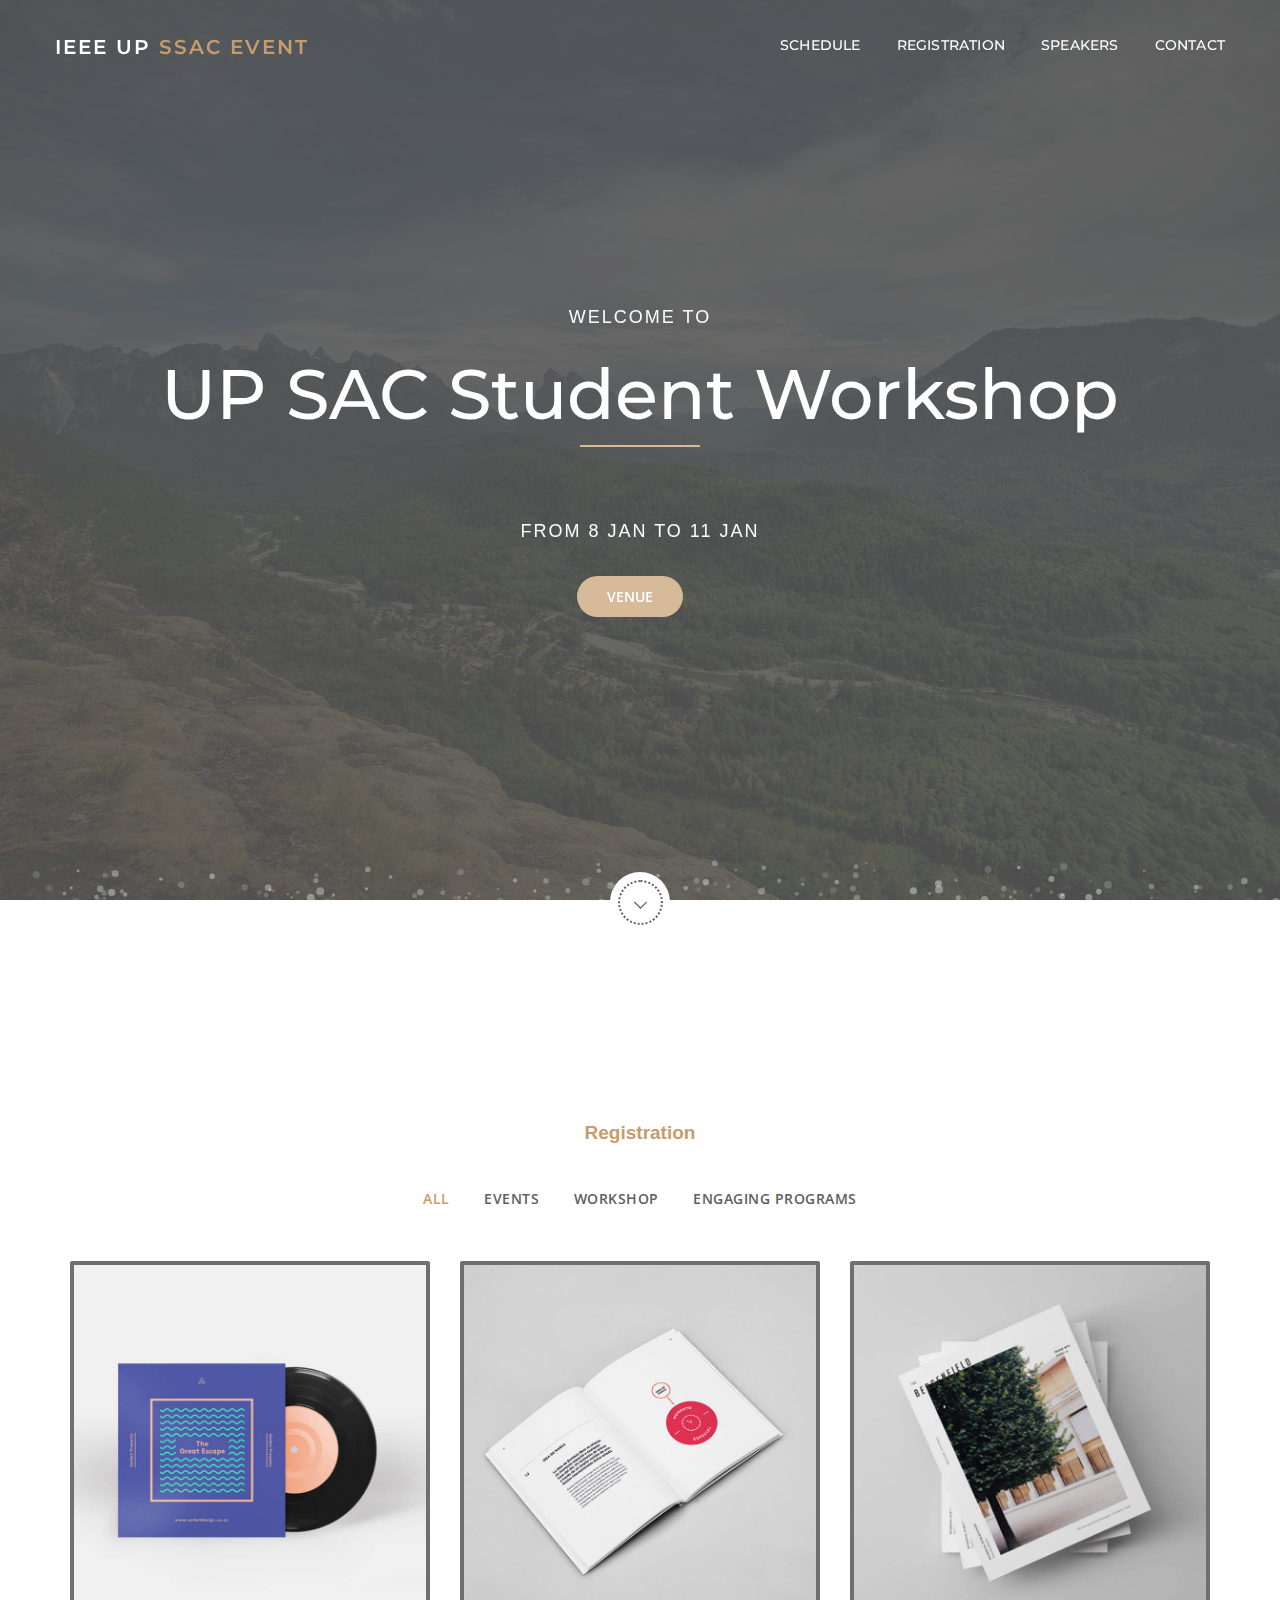
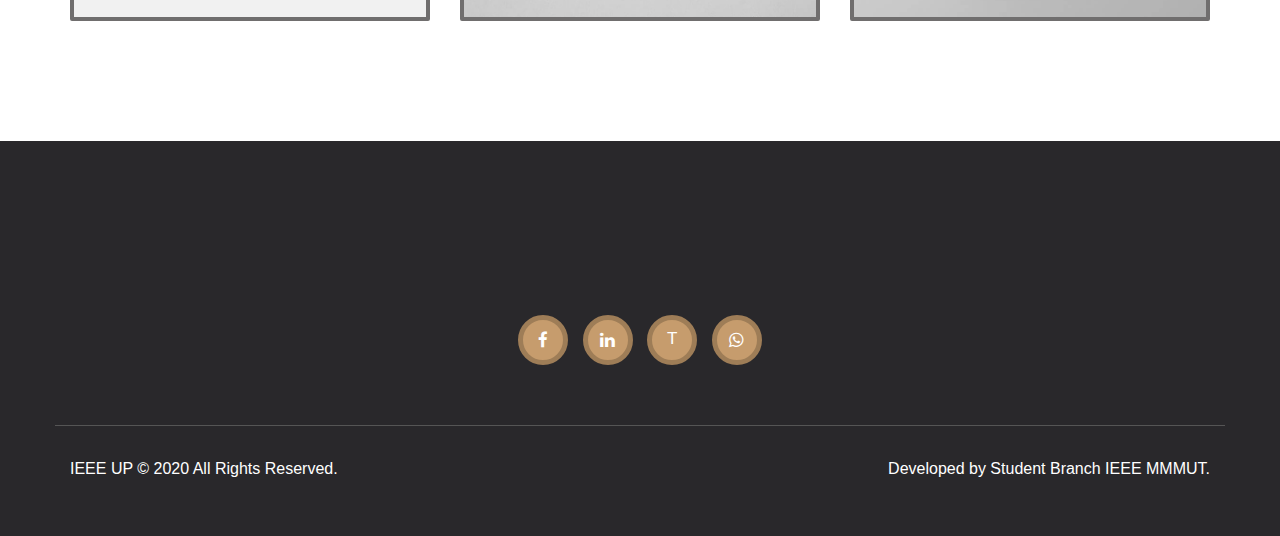
==== commit 716a090f: "minor changes left" ====
--- a/index.html
+++ b/index.html
@@ -54,7 +54,7 @@
 						<li><a target="_blank" href="https://sites.google.com/view/ieeeupsectionevent/schedule?authuser=0" class="smooth-scroll">Schedule</a></li>
 						<li><a href="#works" class="smooth-scroll">Registration</a></li>
 						<li><a target="_blank" href="https://sites.google.com/view/ieeeupsectionevent/speakers?authuser=0" class="smooth-scroll">Speakers</a></li>
-					<li><a href="#contact" class="smooth-scroll">Contact</a></li>
+					<li><a href="#contact-icon" class="smooth-scroll">Contact</a></li>
 					</ul>
 				</nav>
 				<!-- Toggle menu -->
@@ -69,7 +69,7 @@
 								<li><a target="_blank" href="https://sites.google.com/view/ieeeupsectionevent/schedule?authuser=0" class="smooth-scroll">Schedule</a></li>
 						<li><a href="#works" class="smooth-scroll">Registration</a></li>
 						<li><a target="_blank" href="https://sites.google.com/view/ieeeupsectionevent/speakers?authuser=0" class="smooth-scroll">Speakers</a></li>
-						<li><a href="#contact" class="smooth-scroll">Contact</a></li>
+						<li><a href="#contact-icon" class="smooth-scroll">Contact</a></li>
 							</ul>
 						</nav>
 					</div>
@@ -230,7 +230,7 @@
 
 <!-- Start Testimonials Section -->
 
-	<section class="testimonials bg-mask-black bg-image" data-image="img/bg2.jpg" id="testimonials">
+	<!-- <section class="testimonials bg-mask-black bg-image" data-image="img/bg2.jpg" id="testimonials">
 		<div class="container">
 			<div class="row">
 				<div class="col-md-8 col-md-push-2">
@@ -242,7 +242,6 @@
 			<div class="row">
 				<div class="container-carousel">
 					<div class="testimonials-items">
-					<!-- Start Block item -->
 						<div class="col-md-4">
 							<div class="item-testimonials">
 								<img src="img/ava.jpg" alt="photo">
@@ -252,7 +251,6 @@
 							</div>
 						</div>
 
-					<!-- Block item -->
 						<div class="col-md-4">
 							<div class="item-testimonials">
 								<img src="img/ava2.jpg" alt="photo">
@@ -261,7 +259,6 @@
 								<span>Creative Director, Company name</span>
 							</div>
 						</div>
-					<!-- Block item -->
 						<div class="col-md-4">
 							<div class="item-testimonials">
 								<img src="img/ava3.jpg" alt="photo">
@@ -270,7 +267,6 @@
 								<span>Programer, Company name</span>
 							</div>
 						</div>
-					<!-- Block item -->
 						<div class="col-md-4">
 							<div class="item-testimonials">
 								<img src="img/ava4.jpg" alt="photo">
@@ -279,7 +275,6 @@
 								<span>Designer, Company name</span>
 							</div>
 						</div>
-					<!-- Block item -->
 						<div class="col-md-4">
 							<div class="item-testimonials">
 								<img src="img/ava5.jpg" alt="photo">
@@ -305,24 +300,20 @@
 							</div>
 						</div>
 
-					<!-- End Block item -->
-					</div>
-					<!-- Strat Control carousel -->
+					</div>
 					<div class="prev-next-block" id="control-testimonials">
 						<div class="prev"><i class="pe-7s-angle-left"></i></div>
 						<div class="next"><i class="pe-7s-angle-right"></i></div>
 					</div>
-					<!-- End Control carousel -->
-				</div>
-				<!-- Dots control carousel -->
+				</div>
 				<div class="dots-screenshot" id="dots-control-testimonials"></div>
 			</div>
 		</div>
-	</section>
+	</section> -->
 
 <!-- Start Contact Form Section -->
 
-	<section class="form-contact bg-mask-black bg-image" data-image="img/bg2.jpg" id="contact" style="padding-top: 0;">
+	<!-- <section class="form-contact bg-mask-black bg-image" data-image="img/bg2.jpg" id="contact" style="padding-top: 0;">
 		<div class="container">
 			<div class="row">
 				<div class="col-md-8 col-md-push-2">
@@ -336,25 +327,21 @@
 			<div class="row">
 				<div class="contact-form">
 					<form id="contact-form" class="contact-form">
-					<!-- Input name -->
 						<div class="col-md-4">
 							<p>
 								<input type="text" required="" name="name" class="form-control" placeholder=" Your name">
 							</p>
 						</div>
-					<!-- Input email -->
 						<div class="col-md-4">
 							<p class="contact-form-email">
 								<input type="email" required="" name="email" class="form-control" placeholder="Your email">
 							</p>
 						</div>
-					<!-- Input website -->
 						<div class="col-md-4">
 							<p class="contact-form-email">
 								<input type="text" name="website" class="form-control" placeholder="Your website">
 							</p>
 						</div>
-					<!-- textarea -->
 						<div class="col-md-12">
 							<p class="contact-form-message">
 								<textarea rows="9" required="" name="message" class="form-control" placeholder="Your message"></textarea>
@@ -366,15 +353,14 @@
 							</p>
 						</div>
 					</form>
-				</div><!-- end contact section -->
-			</div>
-		</div>
-	</section>
+			</div>
+		</div>
+	</section> -->
 
 <!-- Start footer -->
 
 	<footer>
-		<div class="container">
+		<div class="container" id="contact-icon">
 			<div class="row">
 				<div class="col-md-12">
 					<div class="heading-title">
@@ -384,7 +370,7 @@
 						<ul>
 							<li class="icon-circle" ><a href="https://www.facebook.com/IEEEUP92/"><i class="fa fa-facebook" aria-hidden="true"></i></a></li>
 							<li class="icon-circle" ><a href="https://www.linkedin.com/company/ieee-up"><i class="fa fa-linkedin" aria-hidden="true"></i></a></li>
-							<li class="icon-circle" ><a href="https://t.me/joinchat/Pd46rBXD78411otqrmm7wQ"><i class="fa fa-telegram"></i></li>
+							<li class="icon-circle" ><a href="https://t.me/joinchat/Pd46rBXD78411otqrmm7wQ">T</a></li>
 							<li class="icon-circle" ><a href="https://chat.whatsapp.com/IeaDWiVbuWCKCc7p0wIPXA"><i class="fa fa-whatsapp" aria-hidden="true"></i></a></li>
 						</ul>
 					</div>
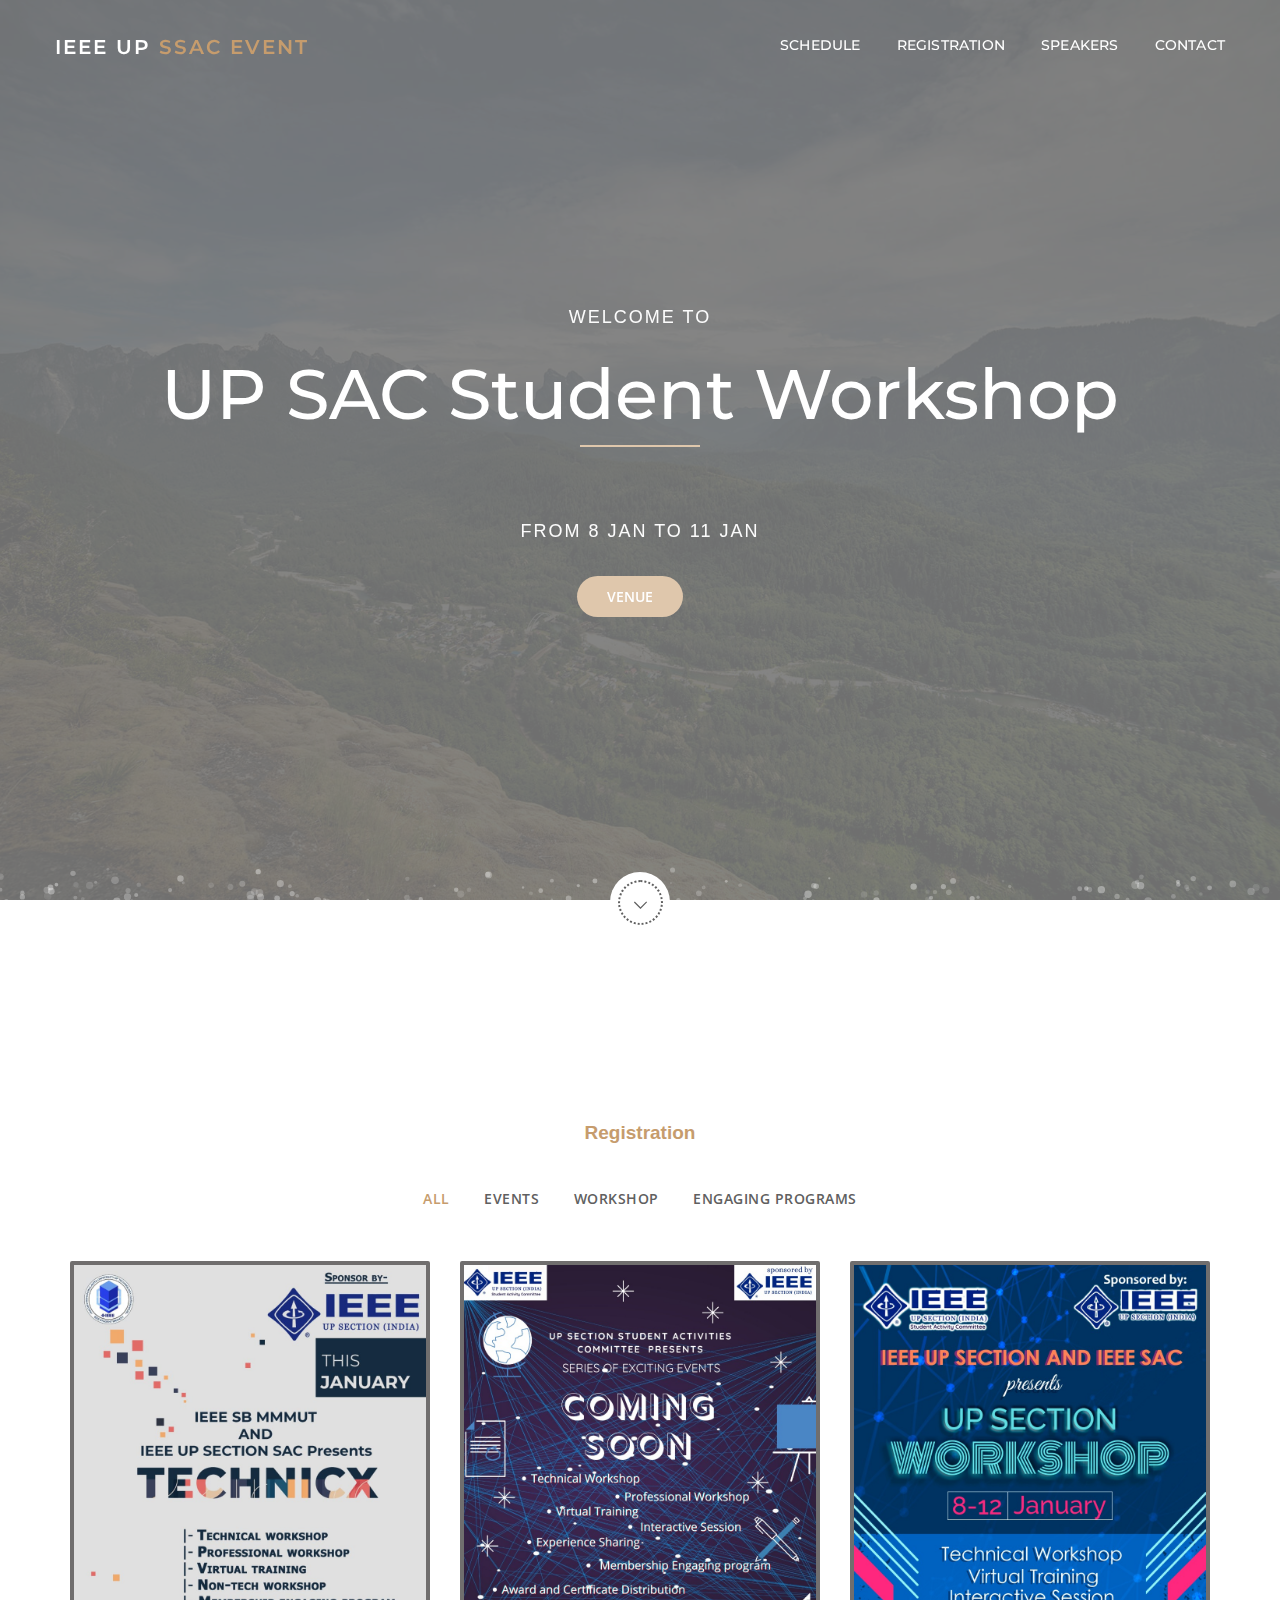
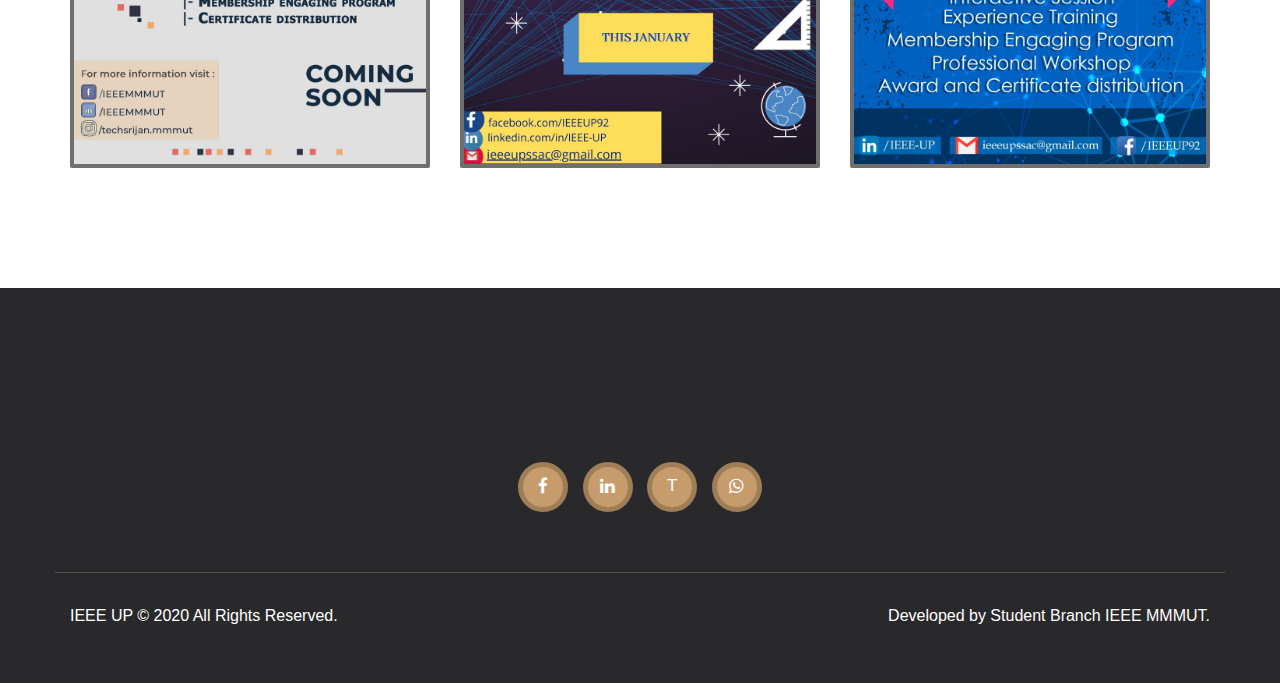
==== commit 9d18f2b8: "ready to deploy" ====
--- a/index.html
+++ b/index.html
@@ -181,14 +181,14 @@
 					<div id="portfolio">
 					<!-- Start Block item -->
 						<div class="col-md-4 col-lg-4 col-sm-4 col-xs-6 mix category-1">
-							<a href="img/work-1.jpg" class="link-portfolio">
+							<a href="img/P4.jpg" class="link-portfolio">
 								<div class="item-portfolio">
 									<div class="preview-container">
 										<div class="button-preview icon-circle">
 											<span class="preview"><i class="pe-7s-search"></i></span>
 										</div>
 									</div>
-									<img src="img/work-1.jpg" alt="screnshot">
+									<img src="img/P4.jpg" alt="screnshot">
 								</div>
 							</a>
 						</div>
@@ -196,28 +196,28 @@
 					<!-- Block item -->
 
 						<div class="col-md-4 col-lg-4 col-sm-4 col-xs-6 mix category-2">
-							<a href="img/work-2.jpg" class="link-portfolio">
+							<a href="img/P2.jpg" class="link-portfolio">
 								<div class="item-portfolio">
 									<div class="preview-container">
 										<div class="button-preview icon-circle">
 											<span class="preview"><i class="pe-7s-search"></i></span>
 										</div>
 									</div>
-									<img src="img/work-2.jpg" alt="screnshot">
+									<img src="img/P2.jpg" alt="screnshot">
 								</div>
 							</a>
 						</div>
 					<!-- Block item -->
 
 						<div class="col-md-4 col-lg-4 col-sm-4 col-xs-6 mix category-3">
-							<a href="img/work-5.jpg" class="link-portfolio">
+							<a href="img/P1.jpg" class="link-portfolio">
 								<div class="item-portfolio">
 									<div class="preview-container">
 										<div class="button-preview icon-circle">
 											<span class="preview"><i class="pe-7s-search"></i></span>
 										</div>
 									</div>
-									<img src="img/work-5.jpg" alt="screnshot">
+									<img src="img/P1.jpg" alt="screnshot">
 								</div>
 							</a>
 						</div>
@@ -370,7 +370,7 @@
 						<ul>
 							<li class="icon-circle" ><a href="https://www.facebook.com/IEEEUP92/"><i class="fa fa-facebook" aria-hidden="true"></i></a></li>
 							<li class="icon-circle" ><a href="https://www.linkedin.com/company/ieee-up"><i class="fa fa-linkedin" aria-hidden="true"></i></a></li>
-							<li class="icon-circle" ><a href="https://t.me/joinchat/Pd46rBXD78411otqrmm7wQ">T</a></li>
+							<li class="icon-circle" ><a style="text-decoration:none;" href="https://t.me/joinchat/Pd46rBXD78411otqrmm7wQ">T</a></li>
 							<li class="icon-circle" ><a href="https://chat.whatsapp.com/IeaDWiVbuWCKCc7p0wIPXA"><i class="fa fa-whatsapp" aria-hidden="true"></i></a></li>
 						</ul>
 					</div>
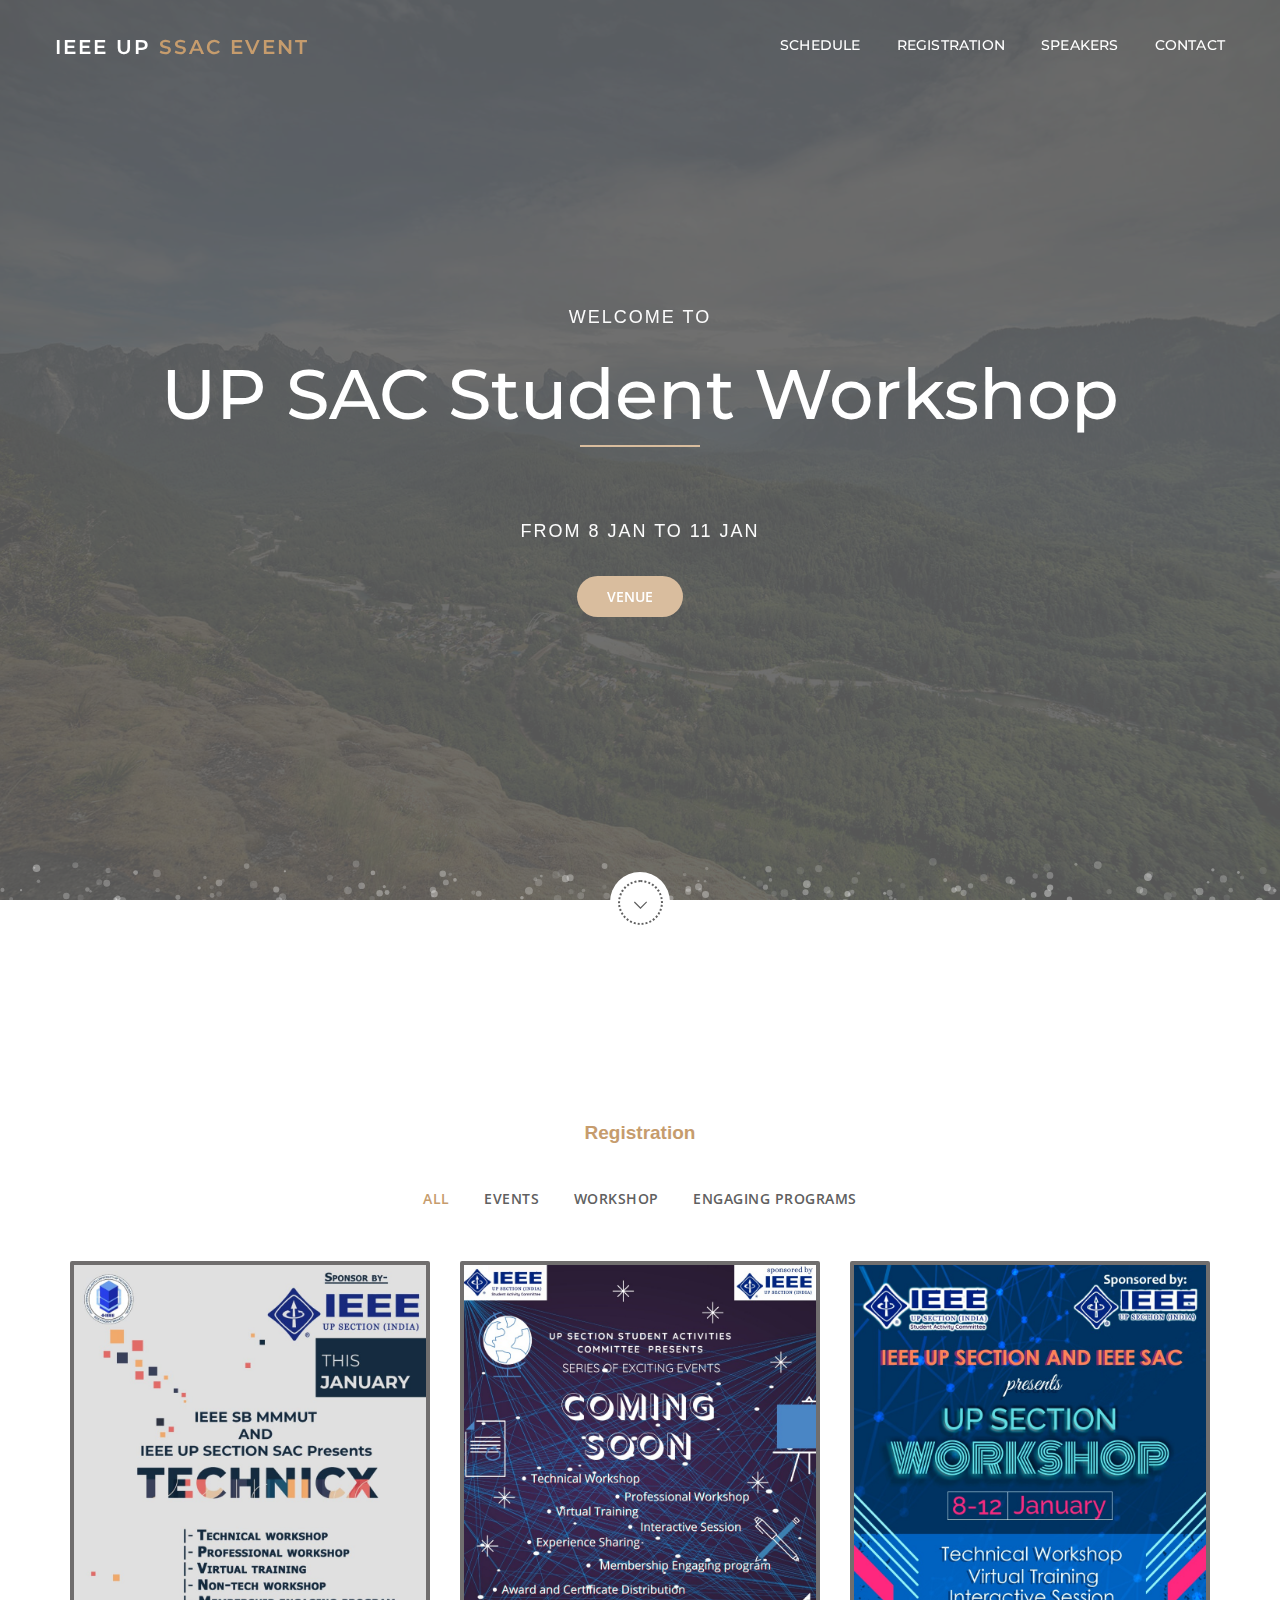
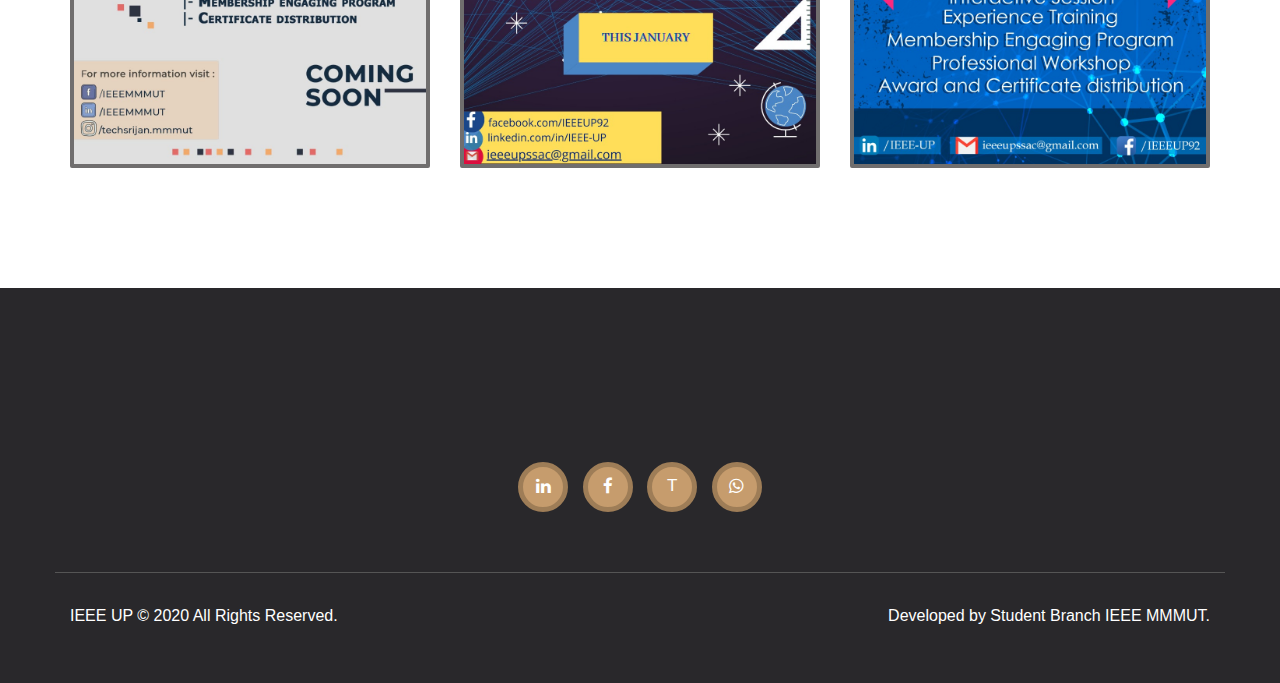
==== commit c511c5a9: "target blank to link" ====
--- a/index.html
+++ b/index.html
@@ -368,10 +368,10 @@
 					</div>
 					<div class="social-inons">
 						<ul>
-							<li class="icon-circle" ><a href="https://www.facebook.com/IEEEUP92/"><i class="fa fa-facebook" aria-hidden="true"></i></a></li>
-							<li class="icon-circle" ><a href="https://www.linkedin.com/company/ieee-up"><i class="fa fa-linkedin" aria-hidden="true"></i></a></li>
-							<li class="icon-circle" ><a style="text-decoration:none;" href="https://t.me/joinchat/Pd46rBXD78411otqrmm7wQ">T</a></li>
-							<li class="icon-circle" ><a href="https://chat.whatsapp.com/IeaDWiVbuWCKCc7p0wIPXA"><i class="fa fa-whatsapp" aria-hidden="true"></i></a></li>
+							<li class="icon-circle" ><a target="_blank" href="https://www.linkedin.com/company/ieee-up"><i class="fa fa-linkedin" aria-hidden="true"></i></a></li>
+							<li class="icon-circle" ><a target="_blank" href="https://www.facebook.com/IEEEUP92/"><i class="fa fa-facebook" aria-hidden="true"></i></a></li>
+							<li class="icon-circle" ><a target="_blank" style="text-decoration:none;" href="https://t.me/joinchat/Pd46rBXD78411otqrmm7wQ">T</a></li>
+							<li class="icon-circle" ><a target="_blank" href="https://chat.whatsapp.com/IeaDWiVbuWCKCc7p0wIPXA"><i class="fa fa-whatsapp" aria-hidden="true"></i></a></li>
 						</ul>
 					</div>
 				</div>
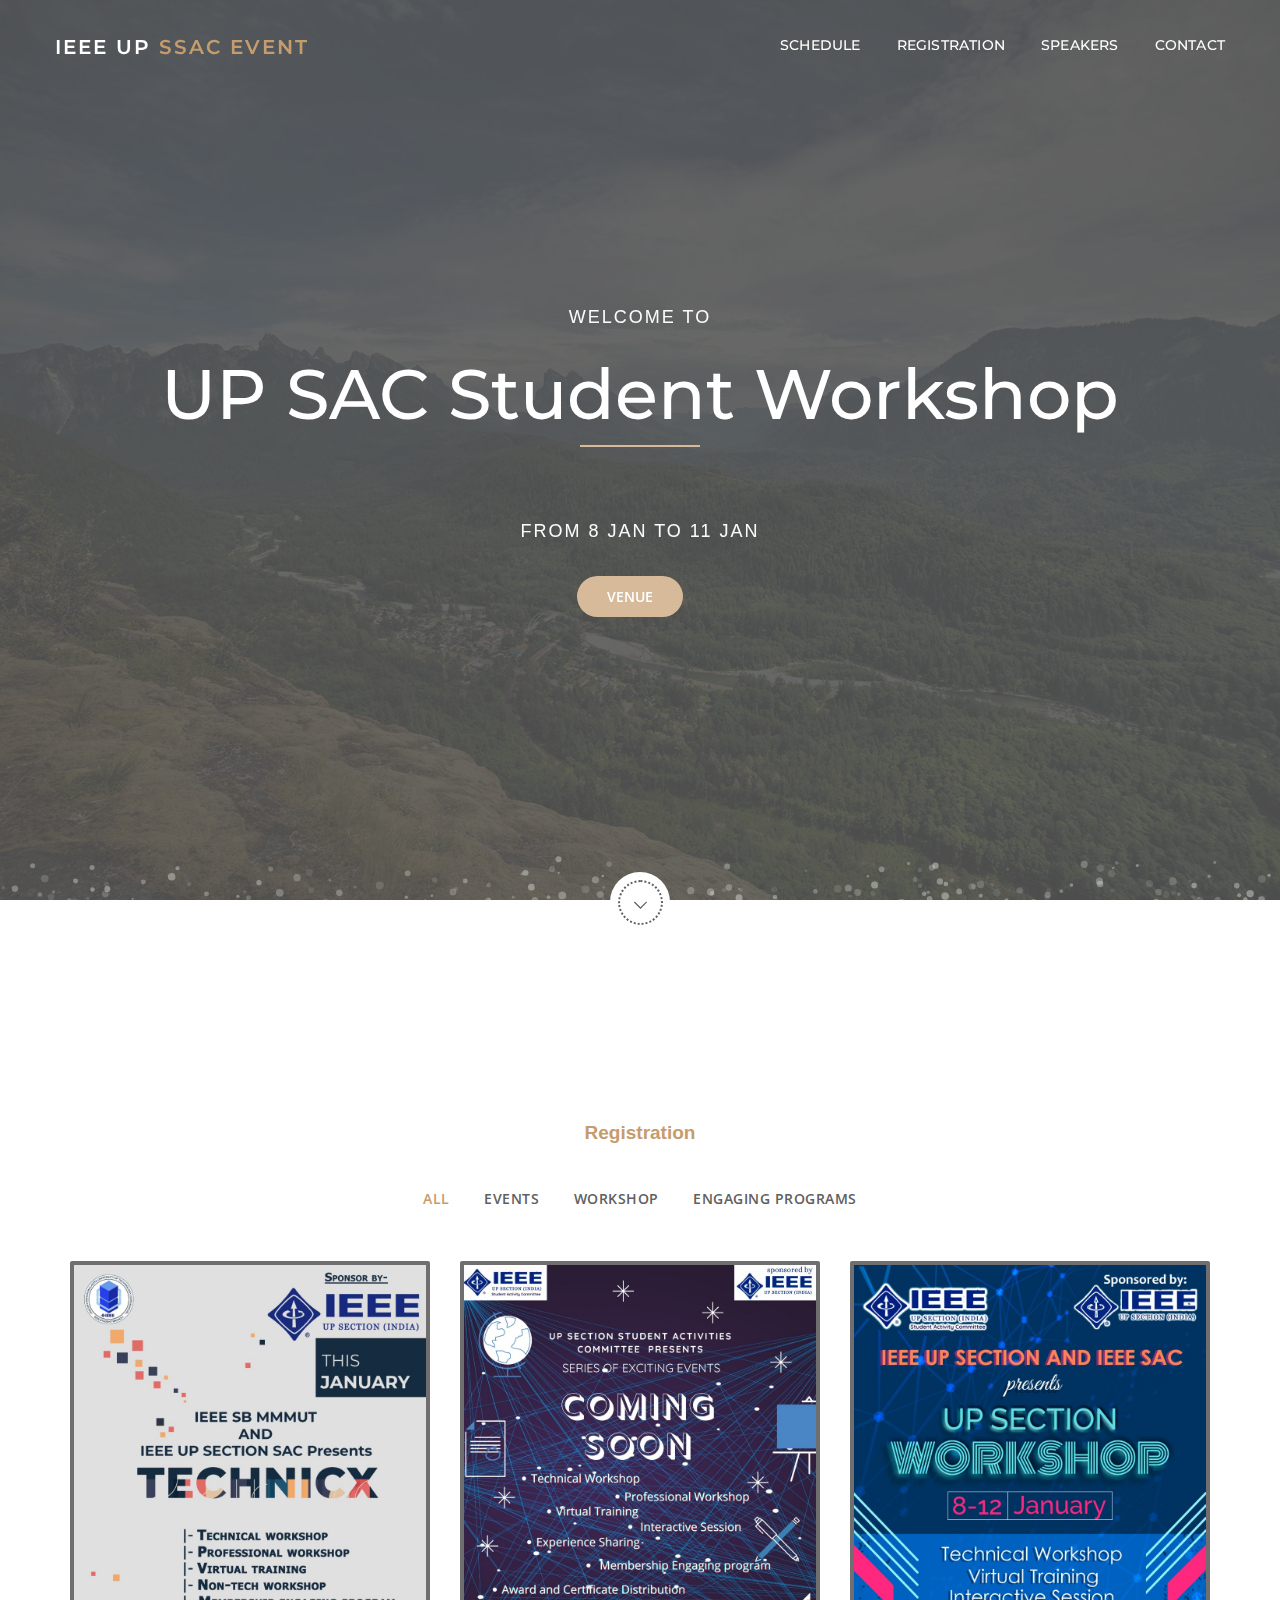
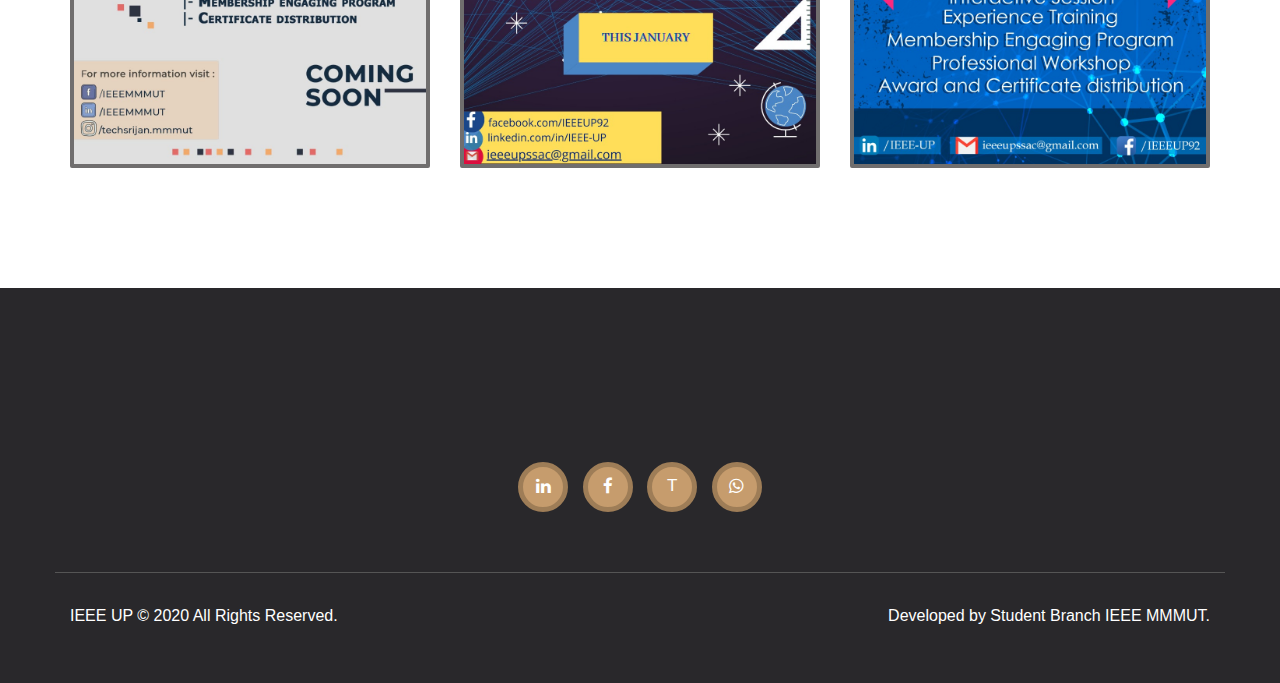
==== commit cfd9528a: "blinking effect" ====
--- a/index.html
+++ b/index.html
@@ -52,7 +52,7 @@
 				<nav class="top-menu">
 					<ul class="sf-menu clearfix">
 						<li><a target="_blank" href="https://sites.google.com/view/ieeeupsectionevent/schedule?authuser=0" class="smooth-scroll">Schedule</a></li>
-						<li><a href="#works" class="smooth-scroll">Registration</a></li>
+						<li><a target="_blank" href="https://docs.google.com/forms/d/e/1FAIpQLSePCZEQMdNHuDt3BvxjZ-6U3kL6BshGD_AKbcEb8TESigbRUw/viewform" class="smooth-scroll">Registration</a></li>
 						<li><a target="_blank" href="https://sites.google.com/view/ieeeupsectionevent/speakers?authuser=0" class="smooth-scroll">Speakers</a></li>
 					<li><a href="#contact-icon" class="smooth-scroll">Contact</a></li>
 					</ul>
@@ -67,7 +67,7 @@
 						<nav>
 							<ul class="nav_menu">
 								<li><a target="_blank" href="https://sites.google.com/view/ieeeupsectionevent/schedule?authuser=0" class="smooth-scroll">Schedule</a></li>
-						<li><a href="#works" class="smooth-scroll">Registration</a></li>
+						<li><a target="_blank" href="https://docs.google.com/forms/d/e/1FAIpQLSePCZEQMdNHuDt3BvxjZ-6U3kL6BshGD_AKbcEb8TESigbRUw/viewform" class="smooth-scroll">Registration</a></li>
 						<li><a target="_blank" href="https://sites.google.com/view/ieeeupsectionevent/speakers?authuser=0" class="smooth-scroll">Speakers</a></li>
 						<li><a href="#contact-icon" class="smooth-scroll">Contact</a></li>
 							</ul>
@@ -164,7 +164,7 @@
 				<div class="col-md-8 col-md-push-2">
 					<div class="heading-title" id="about">
 						<h2>A four-days summit of talks, activities, and workshops</h2>
-						<h3><a href="https://docs.google.com/forms/d/e/1FAIpQLSePCZEQMdNHuDt3BvxjZ-6U3kL6BshGD_AKbcEb8TESigbRUw/viewform" style="text-decoration:none">Registration</a></h3>
+						<h3 id="blink"><a href="https://docs.google.com/forms/d/e/1FAIpQLSePCZEQMdNHuDt3BvxjZ-6U3kL6BshGD_AKbcEb8TESigbRUw/viewform" style="text-decoration:none">Registration</a></h3>
 					</div>
 				</div>
 			</div>
--- a/css/main.css
+++ b/css/main.css
@@ -2870,3 +2870,22 @@
 /* Large Devices, Wide Screens */
 @media only screen and (min-width: 1200px) {
   /*Slider*/ }
+#blink{
+  transition: 0.3s ease;
+  animation: blinking 3000ms linear infinite;
+}
+@keyframes blinking{
+  0%
+  {
+    opacity: 1;
+    transform: scale(1.4);
+  }
+  50%{
+    opacity: 0.7;
+    transform: scale(1);
+  }
+  100%{
+    opacity: 1;
+    transform: scale(1.4);
+  }
+}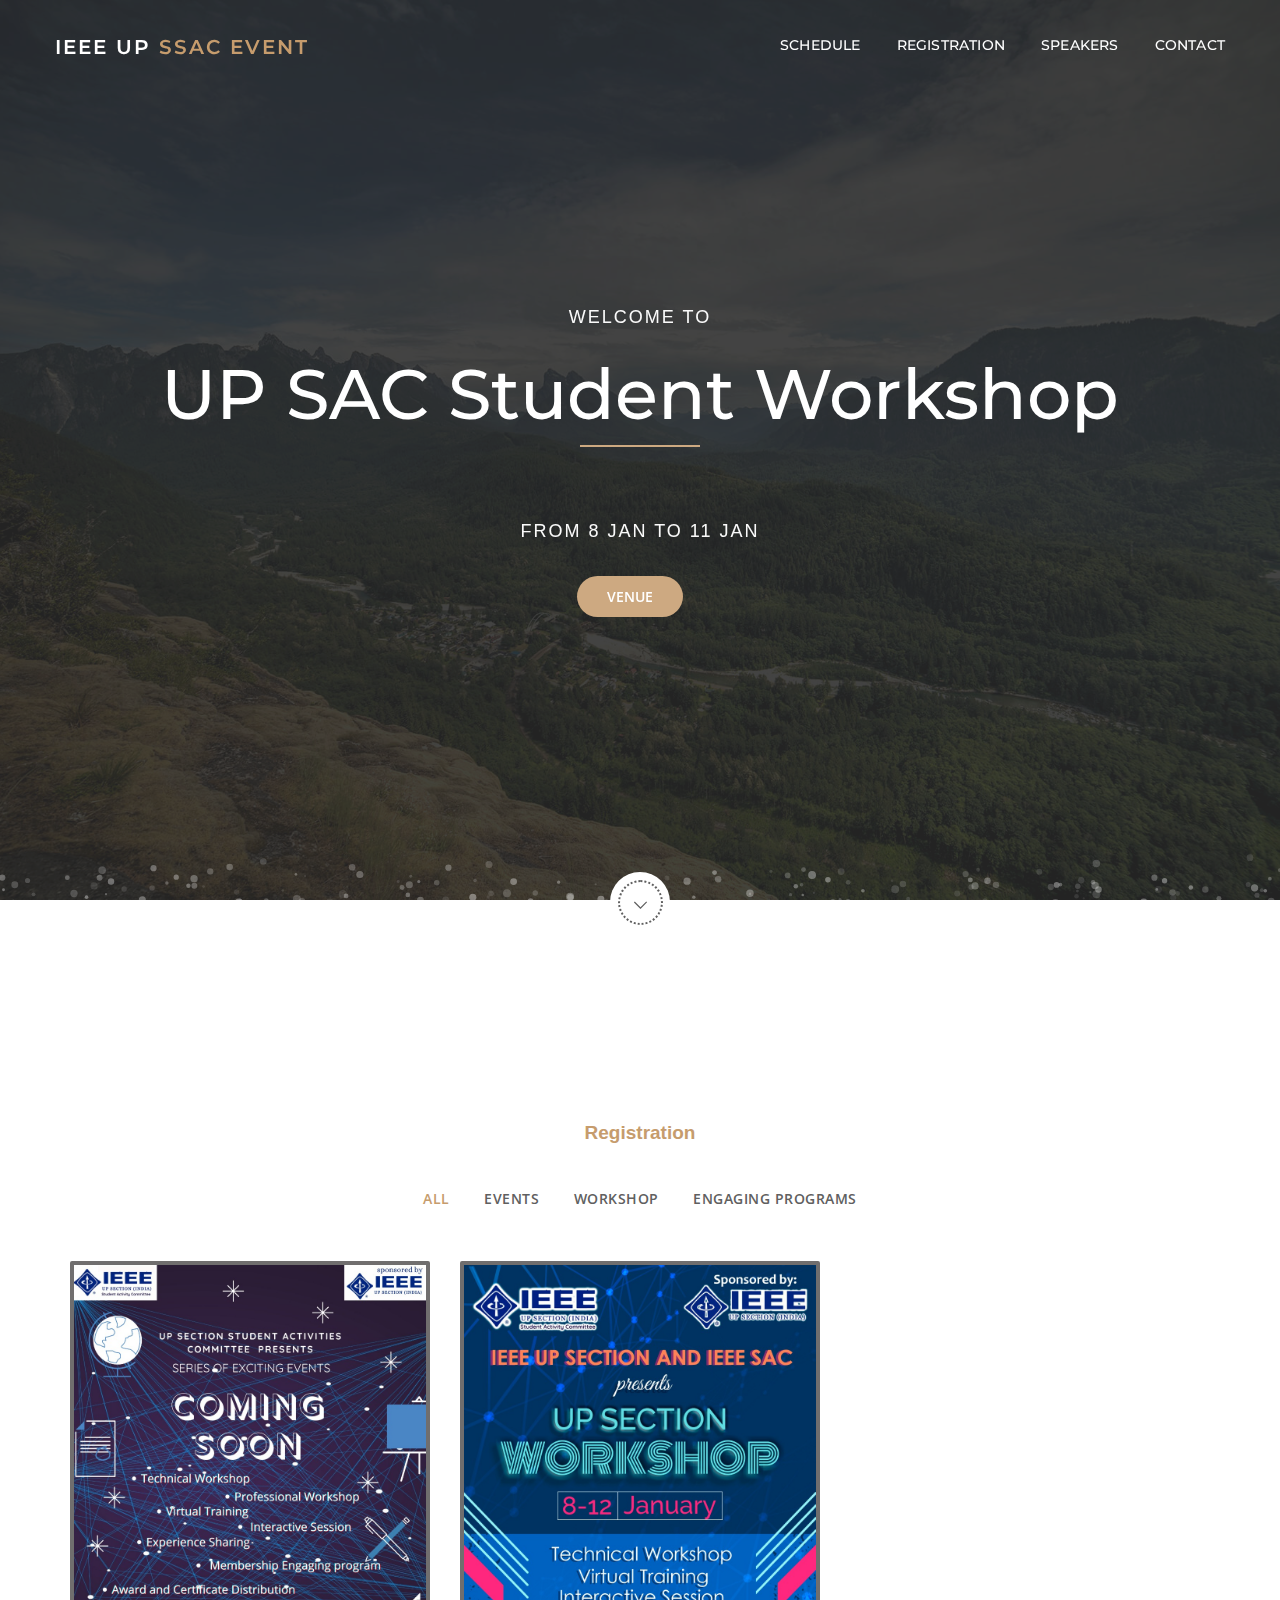
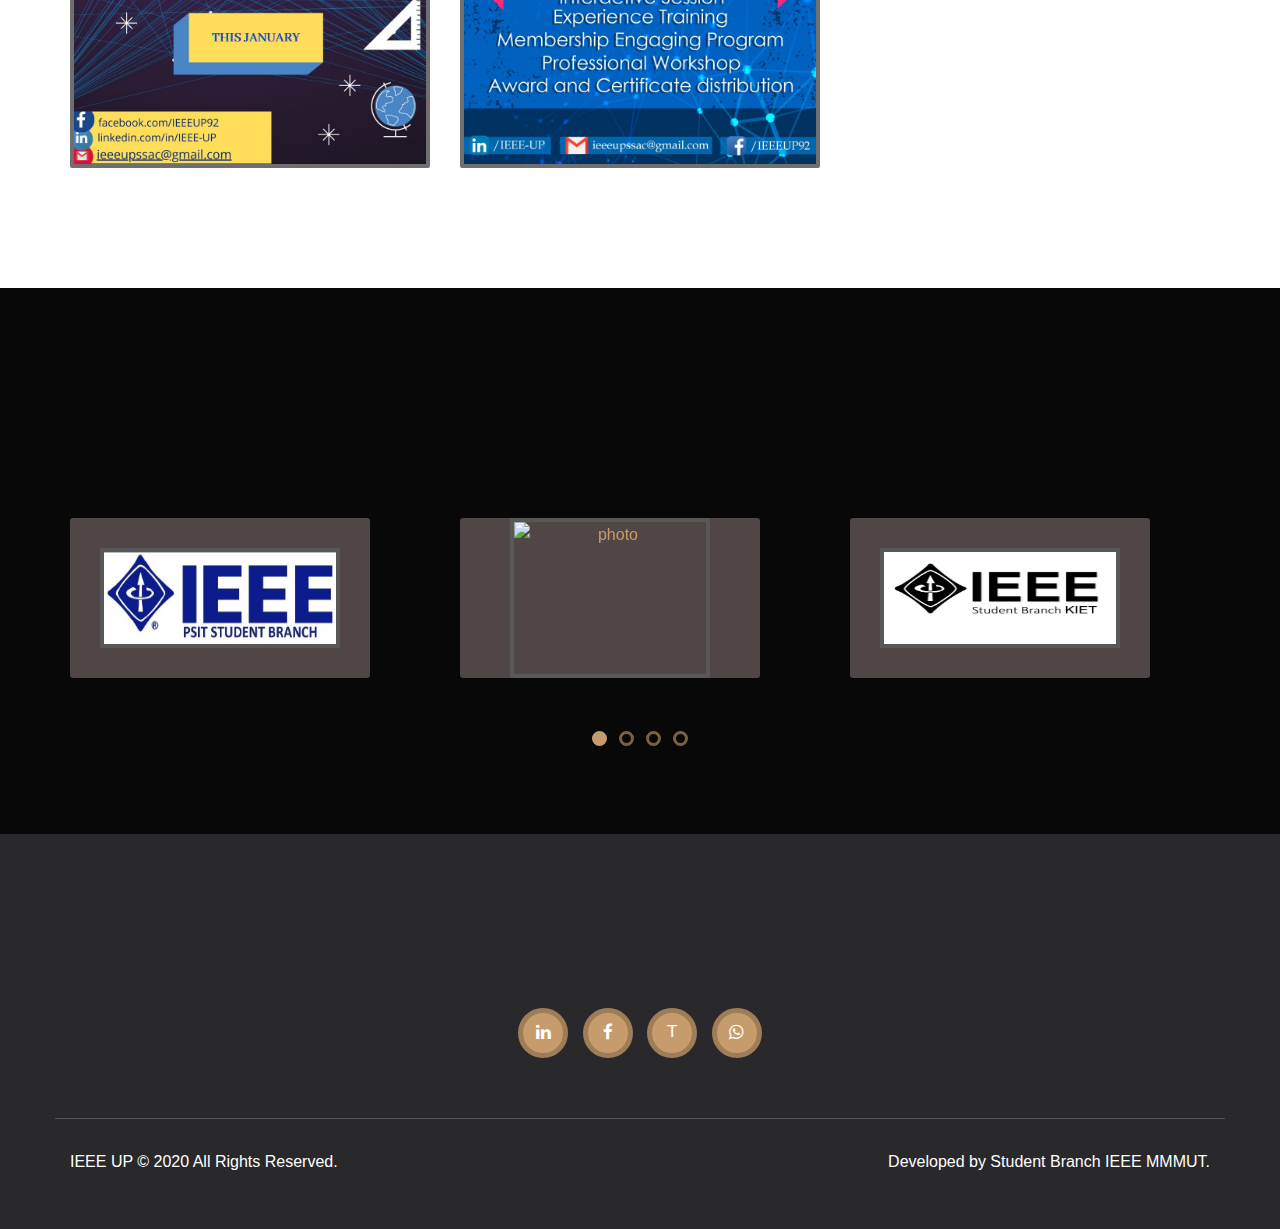
==== commit b07dc5ed: "contact and other details" ====
--- a/index.html
+++ b/index.html
@@ -12,8 +12,9 @@
 	<meta name="language" content="English">
 	<meta name="revisit-after" content="1 days">
 	<meta name="author" content="Sanskar Srivastava,Prakhar Saxena,Yash Kothari,Nimish Bhandari">
+
+	<!-- build:css css/main.css -->
 	<link rel="stylesheet" href="libs/bootstrap/css/bootstrap-grid.min.css">
-	<!-- Icon fonts -->
 	<link rel="stylesheet" href="libs/pe-icon-7-stroke/css/pe-icon-7-stroke.css">
 	<link rel="stylesheet" href="libs/font-awesome-4.6.3/css/font-awesome.min.css">
 	<link rel="stylesheet" href="libs/superfish-master/css/superfish.css">
@@ -21,18 +22,20 @@
 	<link rel="stylesheet" href="libs/ytp-player/css/jquery.mb.YTPlayer.min.css">
 	<link rel="stylesheet" href="libs/slick/slick.css">
 	<link rel="stylesheet" href="libs/animate/animate.css">
-
-	<!-- Google fonts -->
 	<link href="https://fonts.googleapis.com/css?family=Montserrat:400,700%7COpen+Sans:400,600,700" rel="stylesheet">
-
-	<!-- Main styles -->
 	<link rel="stylesheet" href="css/main.css">
+	<!-- endbuild -->
+
 	<style>
 		.socialite {
 			padding-bottom: 0;
 			-webkit-box-shadow:none ; 
 			box-shadow:none; 
 			z-index: 3;
+		}
+		.testimonials .item-testimonials img {
+			-webkit-border-radius: 0%; 
+			border-radius: 0%; 
 		}
 	</style>
 
@@ -54,7 +57,7 @@
 						<li><a target="_blank" href="https://sites.google.com/view/ieeeupsectionevent/schedule?authuser=0" class="smooth-scroll">Schedule</a></li>
 						<li><a target="_blank" href="https://docs.google.com/forms/d/e/1FAIpQLSePCZEQMdNHuDt3BvxjZ-6U3kL6BshGD_AKbcEb8TESigbRUw/viewform" class="smooth-scroll">Registration</a></li>
 						<li><a target="_blank" href="https://sites.google.com/view/ieeeupsectionevent/speakers?authuser=0" class="smooth-scroll">Speakers</a></li>
-					<li><a href="#contact-icon" class="smooth-scroll">Contact</a></li>
+					<li><a href="contacts.html" class="smooth-scroll">Contact</a></li>
 					</ul>
 				</nav>
 				<!-- Toggle menu -->
@@ -69,7 +72,7 @@
 								<li><a target="_blank" href="https://sites.google.com/view/ieeeupsectionevent/schedule?authuser=0" class="smooth-scroll">Schedule</a></li>
 						<li><a target="_blank" href="https://docs.google.com/forms/d/e/1FAIpQLSePCZEQMdNHuDt3BvxjZ-6U3kL6BshGD_AKbcEb8TESigbRUw/viewform" class="smooth-scroll">Registration</a></li>
 						<li><a target="_blank" href="https://sites.google.com/view/ieeeupsectionevent/speakers?authuser=0" class="smooth-scroll">Speakers</a></li>
-						<li><a href="#contact-icon" class="smooth-scroll">Contact</a></li>
+						<li><a href="contacts.html" class="smooth-scroll">Contact</a></li>
 							</ul>
 						</nav>
 					</div>
@@ -180,7 +183,7 @@
 					</div>
 					<div id="portfolio">
 					<!-- Start Block item -->
-						<div class="col-md-4 col-lg-4 col-sm-4 col-xs-6 mix category-1">
+						<!-- <div class="col-md-4 col-lg-4 col-sm-4 col-xs-6 mix category-1">
 							<a href="img/P4.jpg" class="link-portfolio">
 								<div class="item-portfolio">
 									<div class="preview-container">
@@ -191,7 +194,7 @@
 									<img src="img/P4.jpg" alt="screnshot">
 								</div>
 							</a>
-						</div>
+						</div> -->
 
 					<!-- Block item -->
 
@@ -209,7 +212,7 @@
 						</div>
 					<!-- Block item -->
 
-						<div class="col-md-4 col-lg-4 col-sm-4 col-xs-6 mix category-3">
+						<div class="col-md-4 col-lg-4 col-sm-4 col-xs-6 mix category-3 category-1">
 							<a href="img/P1.jpg" class="link-portfolio">
 								<div class="item-portfolio">
 									<div class="preview-container">
@@ -230,12 +233,12 @@
 
 <!-- Start Testimonials Section -->
 
-	<!-- <section class="testimonials bg-mask-black bg-image" data-image="img/bg2.jpg" id="testimonials">
+	<section class="testimonials bg-mask-black bg-image" data-image="img/bg2.jpg" id="testimonials">
 		<div class="container">
 			<div class="row">
 				<div class="col-md-8 col-md-push-2">
 					<div class="heading-title">
-						<h2>Speakers</h2>
+						<h2>Organizers</h2>
 					</div>
 				</div>
 			</div>
@@ -243,17 +246,37 @@
 				<div class="container-carousel">
 					<div class="testimonials-items">
 						<div class="col-md-4">
+							<div class="item-testimonials" style="height: 160px;width:300px;">
+								<a href="http://ieeepsitsb.tech" target="_blank" style="text-decoration:none;"><img style="height:100px;width:240px" src="img/psit-logo.jpeg" alt="photo"></a>
+							</div>
+						</div>
+
+						<div class="col-md-4">
+							<div class="item-testimonials" style="height: 160px;padding:0;width:300px;">
+								<a href="http://techsrijan.org/ieee_sb/" target="_blank" style="text-decoration:none;"><img style="height:160px;width:200px;" src="img/sb_logo.png" alt="photo"></a>
+
+							</div>
+						</div>
+						<div class="col-md-4">
+							<div class="item-testimonials" style="height: 160px;width:300px;">
+								<a href="kiet.edu" target="_blank" style="text-decoration:none;"><img style="height:100px;width:240px" src="img/kiet-logo.png" alt="photo"></a>
+
+							</div>
+						</div>
+						<div class="col-md-4">
+							<div class="item-testimonials" style="height: 160px;width:300px;">
+								<a href="https://edu.ieee.org/in-bbdnitm/" target="_blank" style="text-decoration:none;"><img style="height:100px;width:240px" src="img/bbd-logo.png" alt="photo"></a>
+							</div>
+						</div>
+						<!--<div class="col-md-4">
 							<div class="item-testimonials">
-								<img src="img/ava.jpg" alt="photo">
-
-								<span>Alex Rezvova</span>
-								<span>Designer, Company name</span>
-							</div>
-						</div>
-
-						<div class="col-md-4">
+								<img src="img/ava5.jpg" alt="photo">
+
+							</div>
+						</div>
+						 <div class="col-md-4">
 							<div class="item-testimonials">
-								<img src="img/ava2.jpg" alt="photo">
+								<img src="img/ava5.jpg" alt="photo">
 
 								<span>Jacob Kai</span>
 								<span>Creative Director, Company name</span>
@@ -261,44 +284,12 @@
 						</div>
 						<div class="col-md-4">
 							<div class="item-testimonials">
-								<img src="img/ava3.jpg" alt="photo">
-
-								<span>Albin Erlend</span>
-								<span>Programer, Company name</span>
-							</div>
-						</div>
-						<div class="col-md-4">
-							<div class="item-testimonials">
-								<img src="img/ava4.jpg" alt="photo">
-
-								<span>Alex Rezvova</span>
-								<span>Designer, Company name</span>
-							</div>
-						</div>
-						<div class="col-md-4">
-							<div class="item-testimonials">
 								<img src="img/ava5.jpg" alt="photo">
 
 								<span>Jacob Kai</span>
 								<span>Creative Director, Company name</span>
 							</div>
-						</div>
-						<div class="col-md-4">
-							<div class="item-testimonials">
-								<img src="img/ava5.jpg" alt="photo">
-
-								<span>Jacob Kai</span>
-								<span>Creative Director, Company name</span>
-							</div>
-						</div>
-						<div class="col-md-4">
-							<div class="item-testimonials">
-								<img src="img/ava5.jpg" alt="photo">
-
-								<span>Jacob Kai</span>
-								<span>Creative Director, Company name</span>
-							</div>
-						</div>
+						</div> -->
 
 					</div>
 					<div class="prev-next-block" id="control-testimonials">
@@ -309,7 +300,7 @@
 				<div class="dots-screenshot" id="dots-control-testimonials"></div>
 			</div>
 		</div>
-	</section> -->
+	</section>
 
 <!-- Start Contact Form Section -->
 
@@ -403,12 +394,11 @@
         <a href="#top" class="smooth-scroll"><i class="pe-7s-angle-up"></i></a>
     </div>
 
-	<!-- LIBS -->
+	<!-- build:js js/main.js -->
 	<script src="libs/jquery/jquery-1.12.0.min.js"></script>
 	<script src="js/libs.js" ></script>
-
-	<!-- Use scripts -->
 	<script src="js/common.js"></script>
+	<!-- endbuild -->
 
 </body>
 </html>
--- a/css/main.css
+++ b/css/main.css
@@ -2870,7 +2870,7 @@
 /* Large Devices, Wide Screens */
 @media only screen and (min-width: 1200px) {
   /*Slider*/ }
-#blink{
+/* #blink{
   transition: 0.3s ease;
   animation: blinking 3000ms linear infinite;
 }
@@ -2888,4 +2888,4 @@
     opacity: 1;
     transform: scale(1.4);
   }
-}+} */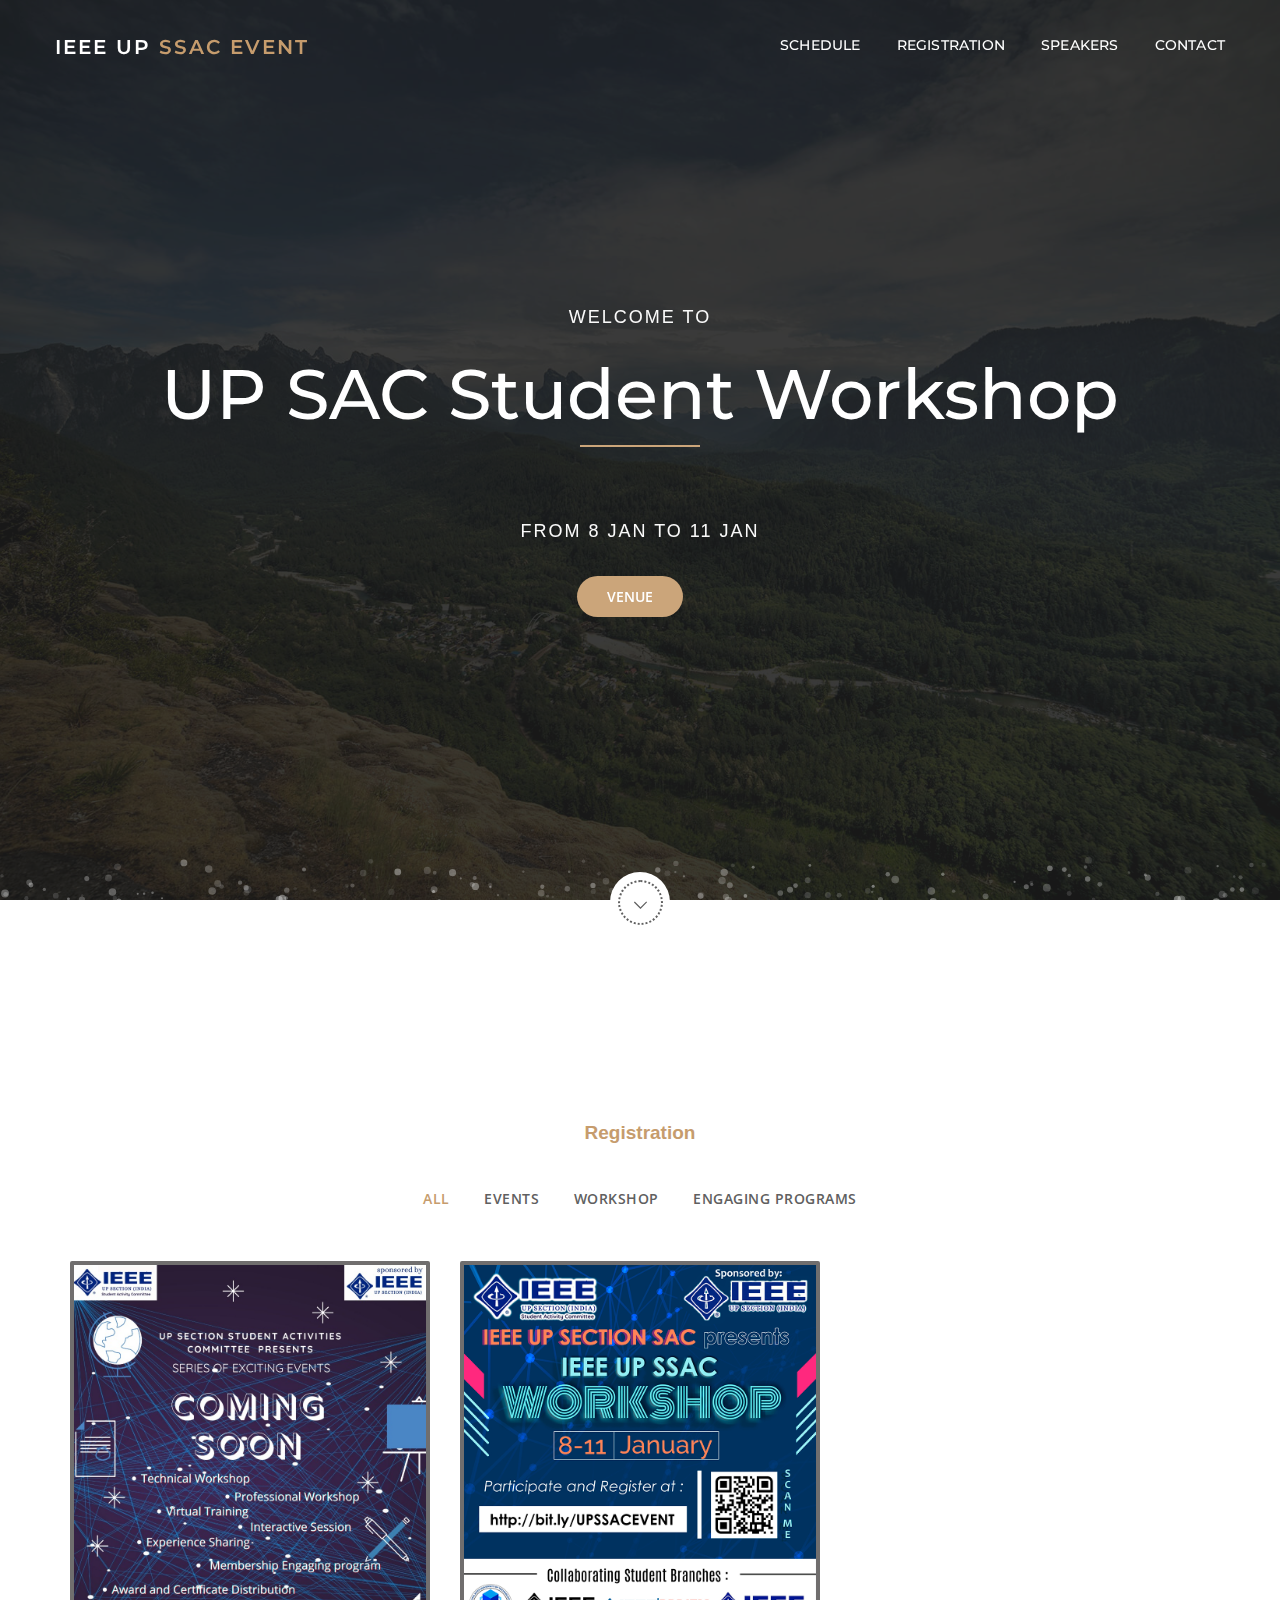
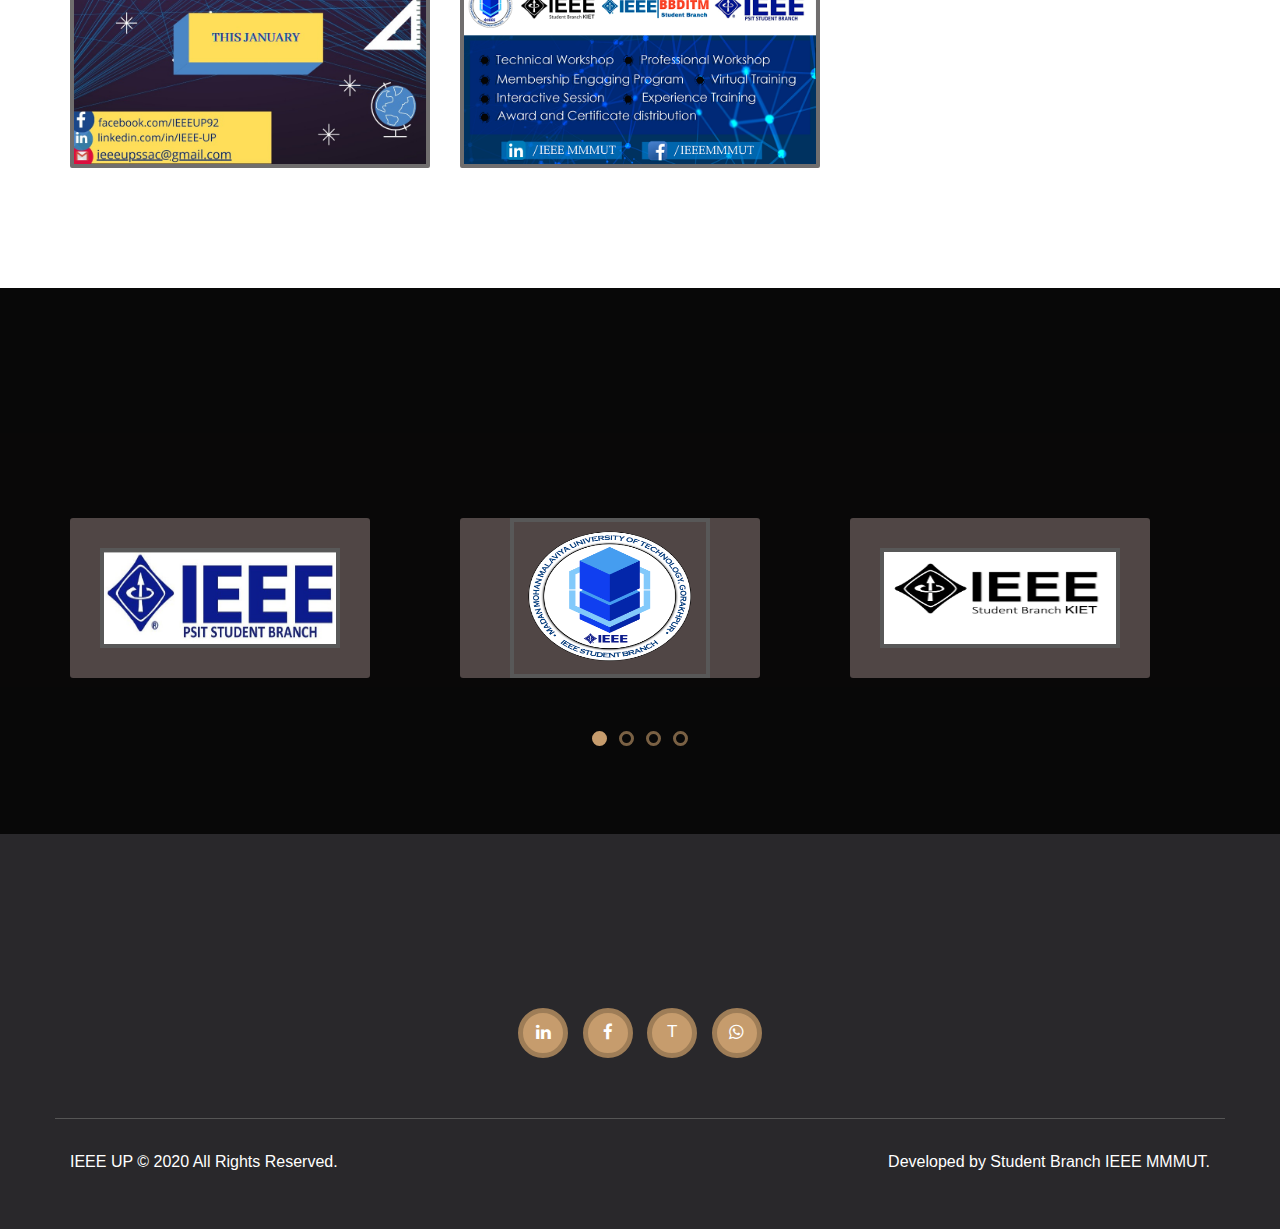
==== commit 89f067f1: "sb logo fix" ====
--- a/index.html
+++ b/index.html
@@ -253,7 +253,7 @@
 
 						<div class="col-md-4">
 							<div class="item-testimonials" style="height: 160px;padding:0;width:300px;">
-								<a href="http://techsrijan.org/ieee_sb/" target="_blank" style="text-decoration:none;"><img style="height:160px;width:200px;" src="img/sb_logo.png" alt="photo"></a>
+								<a href="http://techsrijan.org/ieee_sb/" target="_blank" style="text-decoration:none;"><img style="height:160px;width:200px;" src="img/SB_LOGO.png" alt="photo"></a>
 
 							</div>
 						</div>
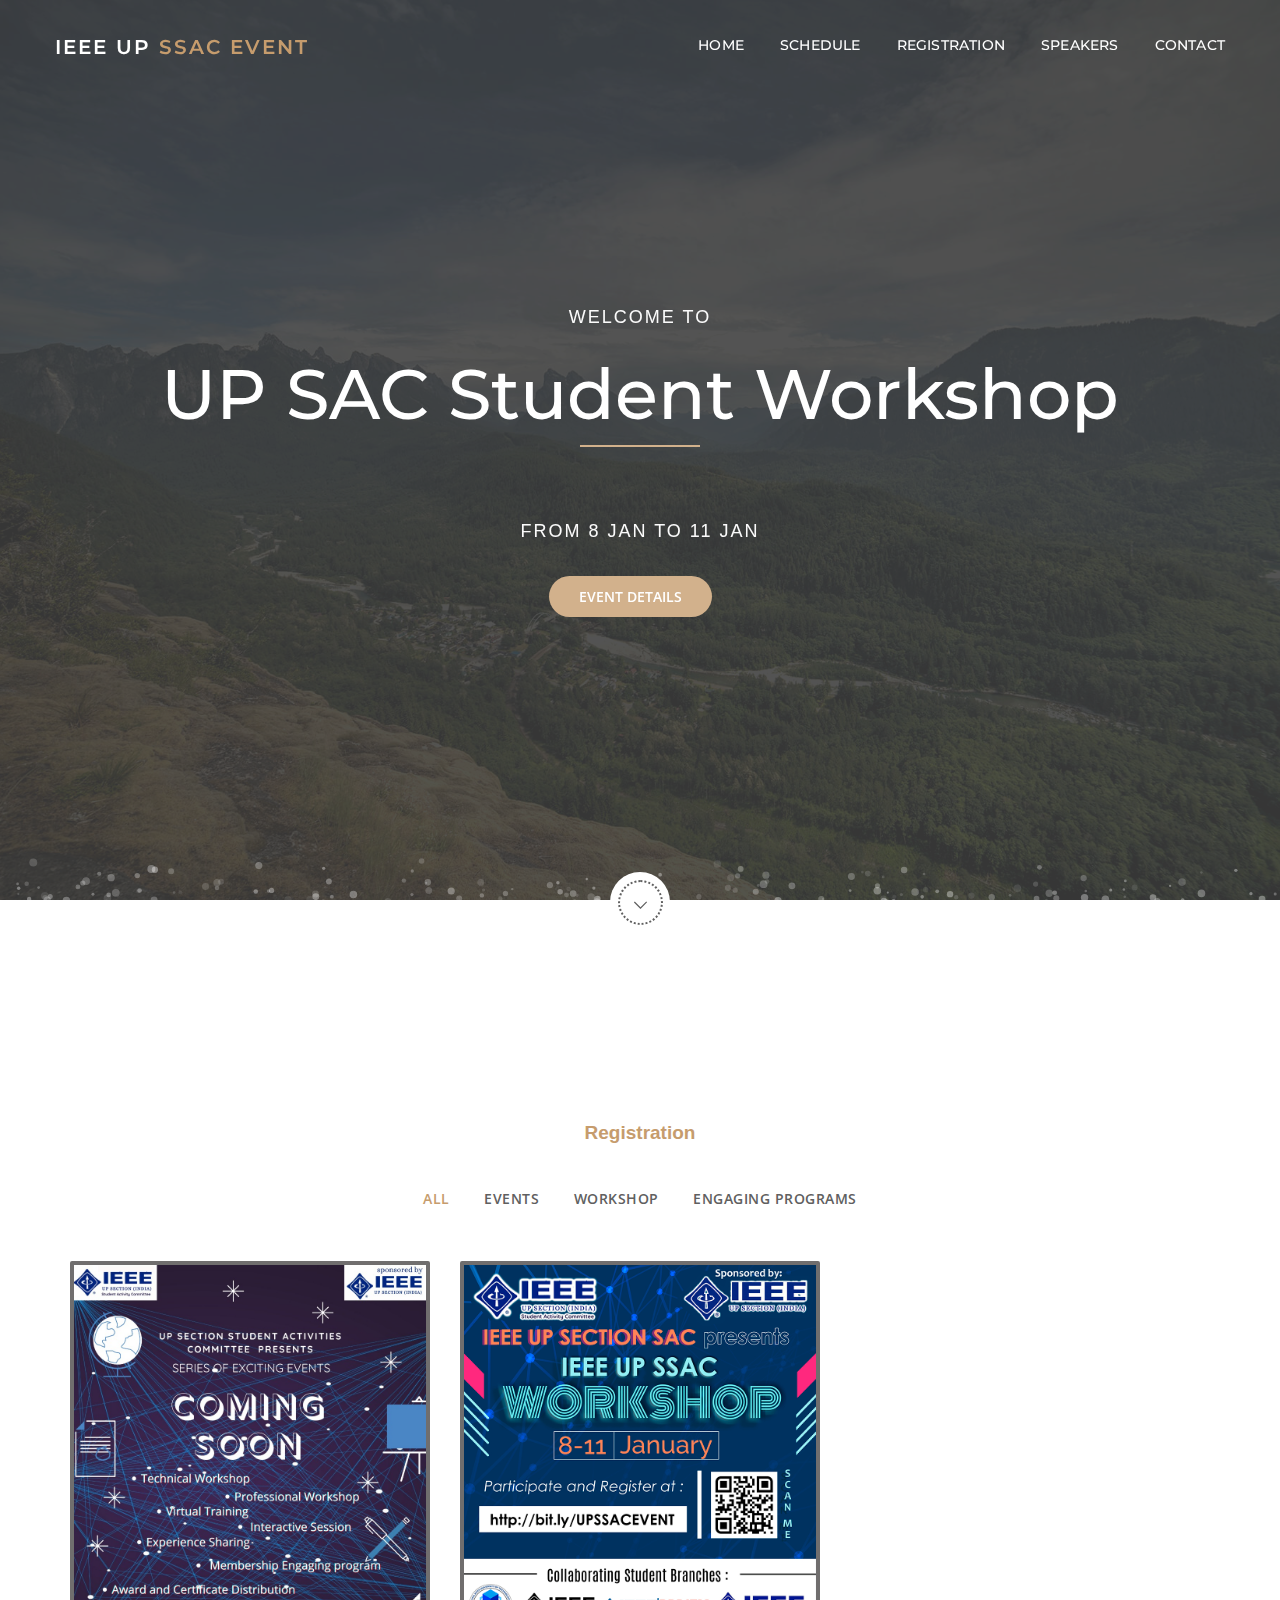
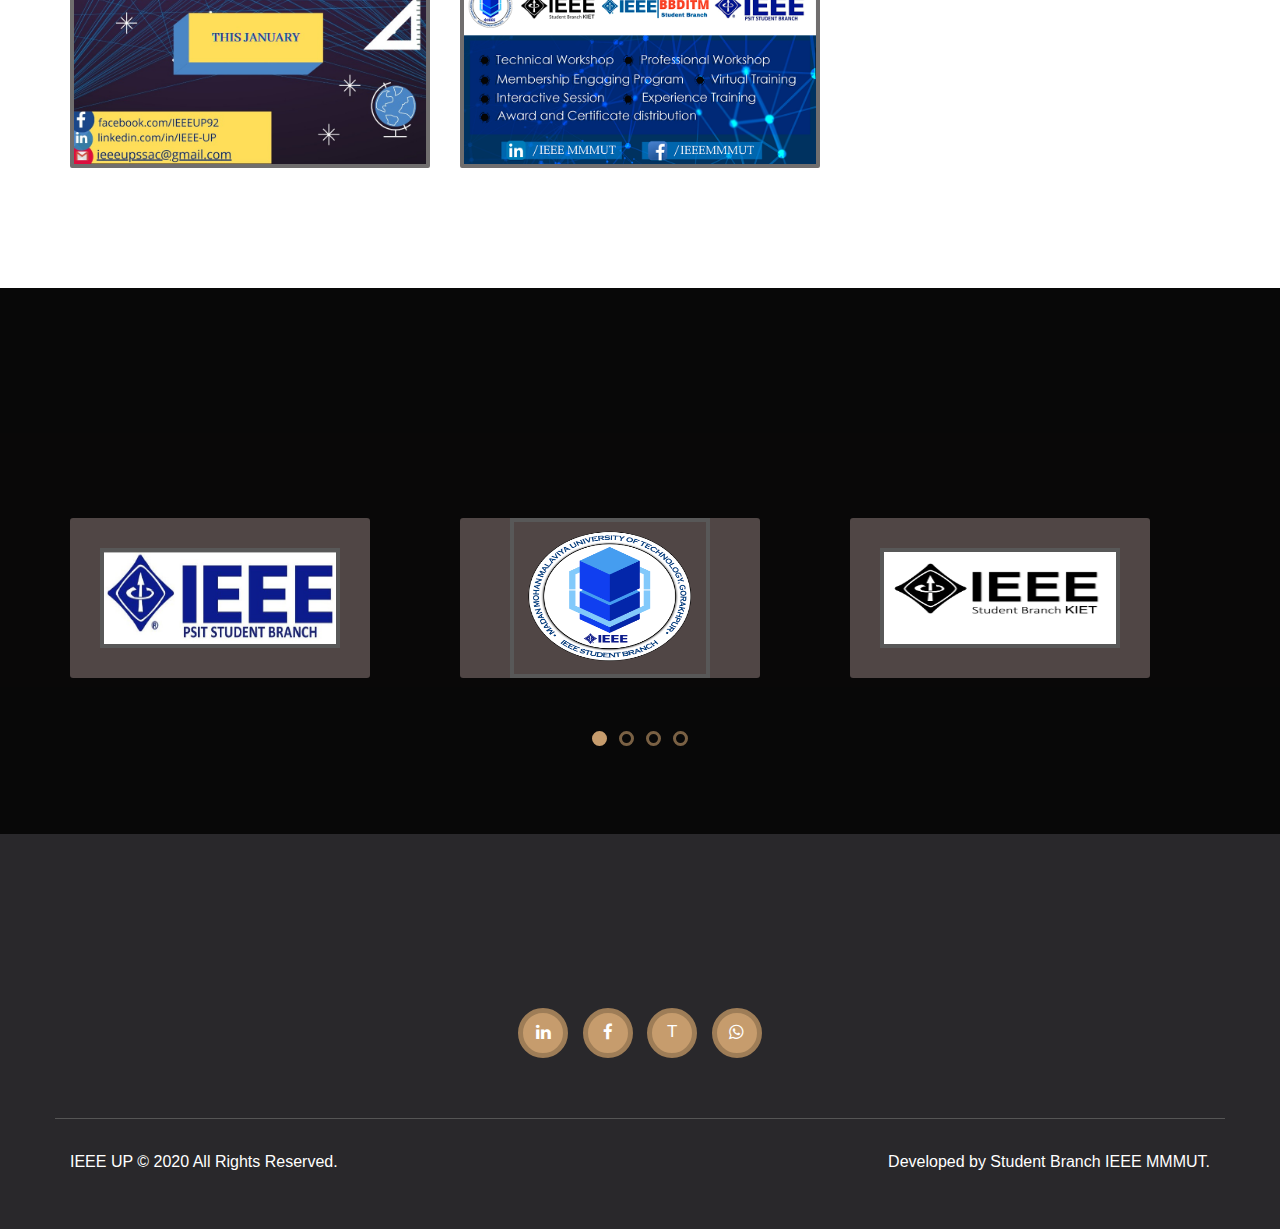
==== commit 91ae89d6: "tranformed for event" ====
--- a/index.html
+++ b/index.html
@@ -2,7 +2,7 @@
 <html lang="en" class="no-js">
 <head>
 
-	<title>IEEE-UP SSAC | MMMUT</title>
+	<title>IEEE-UP SSAC</title>
 	<meta name="viewport" content="width=device-width, initial-scale=1, shrink-to-fit=no">
 	<meta name="title" content="IEEE-SB">
 	<meta name="description" content="The official website of IEEE UP Section SAC.">
@@ -50,13 +50,14 @@
 		<div class="container">
 			<div class="row">
 			<!-- Logo -->
-			<a class="logo smooth-scroll" href="#top">IEEE UP<span> SSAC EVENT</span></a>
+			<a class="logo smooth-scroll" href="https://sites.google.com/view/ieeeupsectionevent/home?authuser=0">IEEE UP<span> SSAC EVENT</span></a>
 			<!-- Top navigation -->
 				<nav class="top-menu">
 					<ul class="sf-menu clearfix">
-						<li><a target="_blank" href="https://sites.google.com/view/ieeeupsectionevent/schedule?authuser=0" class="smooth-scroll">Schedule</a></li>
+						<li><a href="https://sites.google.com/view/ieeeupsectionevent/home?authuser=0" class="smooth-scroll">Home</a></li>
+						<li><a href="https://sites.google.com/view/ieeeupsectionevent/schedule?authuser=0" class="smooth-scroll">Schedule</a></li>
 						<li><a target="_blank" href="https://docs.google.com/forms/d/e/1FAIpQLSePCZEQMdNHuDt3BvxjZ-6U3kL6BshGD_AKbcEb8TESigbRUw/viewform" class="smooth-scroll">Registration</a></li>
-						<li><a target="_blank" href="https://sites.google.com/view/ieeeupsectionevent/speakers?authuser=0" class="smooth-scroll">Speakers</a></li>
+						<li><a href="https://sites.google.com/view/ieeeupsectionevent/speakers?authuser=0" class="smooth-scroll">Speakers</a></li>
 					<li><a href="contacts.html" class="smooth-scroll">Contact</a></li>
 					</ul>
 				</nav>
@@ -69,9 +70,10 @@
 					<div class="inner-wrap">
 						<nav>
 							<ul class="nav_menu">
-								<li><a target="_blank" href="https://sites.google.com/view/ieeeupsectionevent/schedule?authuser=0" class="smooth-scroll">Schedule</a></li>
+								<li ><a href="https://sites.google.com/view/ieeeupsectionevent/home?authuser=0" class="smooth-scroll">Home</a></li>
+								<li><a href="https://sites.google.com/view/ieeeupsectionevent/schedule?authuser=0" class="smooth-scroll">Schedule</a></li>
 						<li><a target="_blank" href="https://docs.google.com/forms/d/e/1FAIpQLSePCZEQMdNHuDt3BvxjZ-6U3kL6BshGD_AKbcEb8TESigbRUw/viewform" class="smooth-scroll">Registration</a></li>
-						<li><a target="_blank" href="https://sites.google.com/view/ieeeupsectionevent/speakers?authuser=0" class="smooth-scroll">Speakers</a></li>
+						<li><a href="https://sites.google.com/view/ieeeupsectionevent/speakers?authuser=0" class="smooth-scroll">Speakers</a></li>
 						<li><a href="contacts.html" class="smooth-scroll">Contact</a></li>
 							</ul>
 						</nav>
@@ -116,7 +118,7 @@
 										<p>From 8 jan to 11 jan</p>
 									</div>
 										<div class="button-section">
-											<a href="venue.html" class="btn btn-blue smooth-scroll">Venue</a>
+											<a href="venue.html" class="btn btn-blue smooth-scroll">Event Details</a>
 											<!-- <a href="#works" class="btn btn-dark smooth-scroll">View works</a> -->
 										</div>
 								</div>
